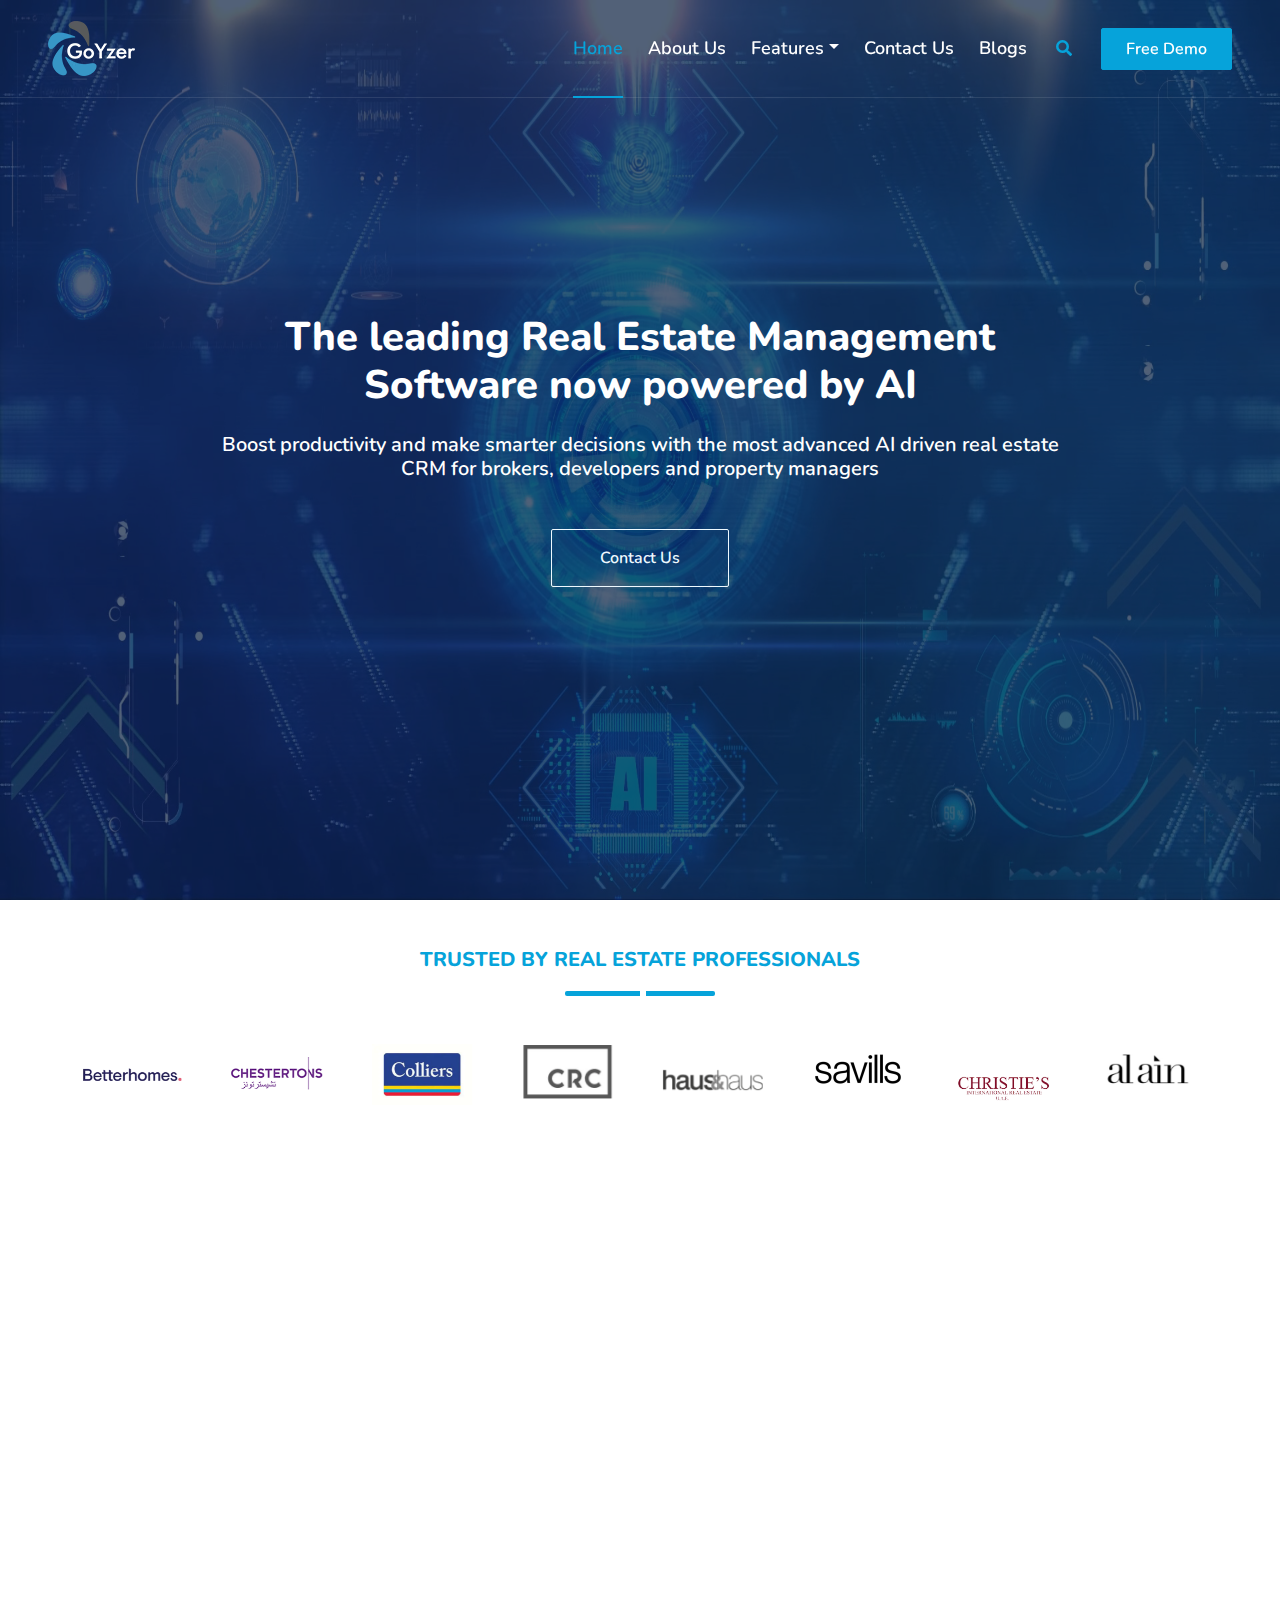
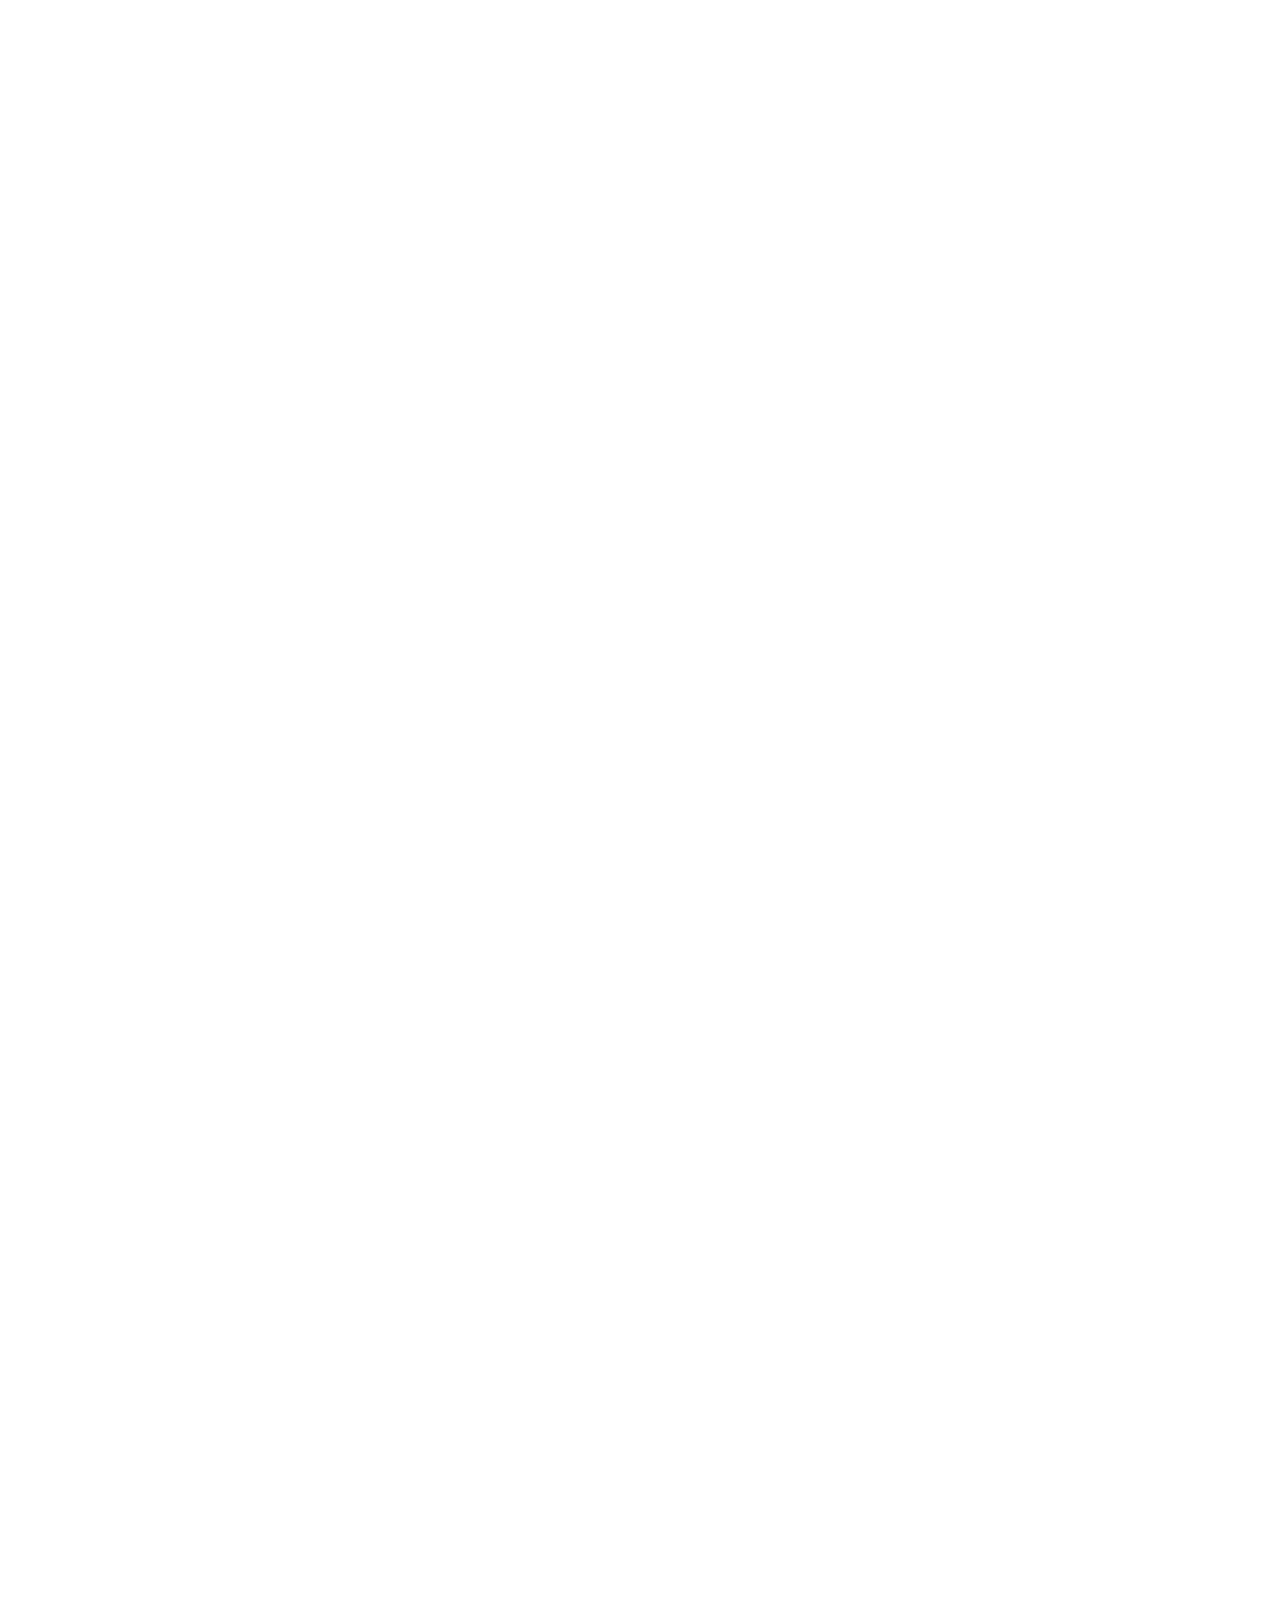
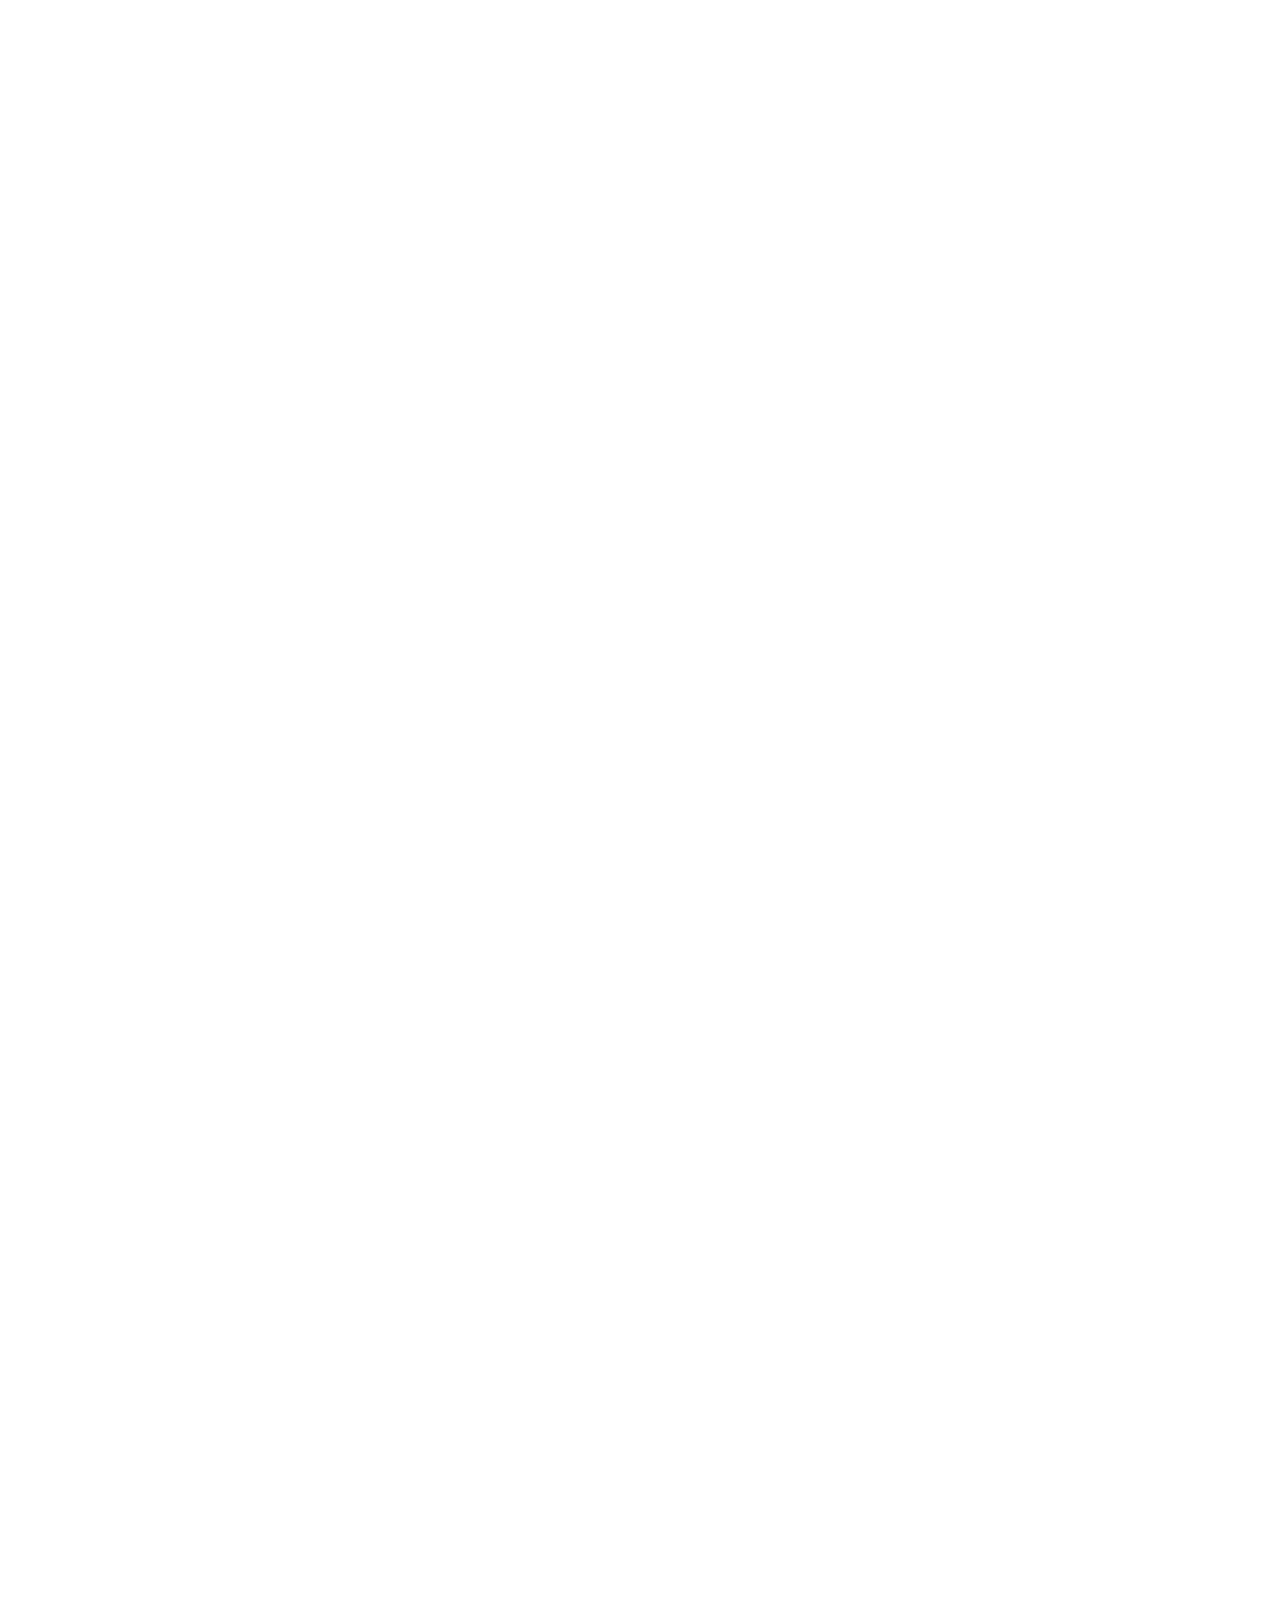
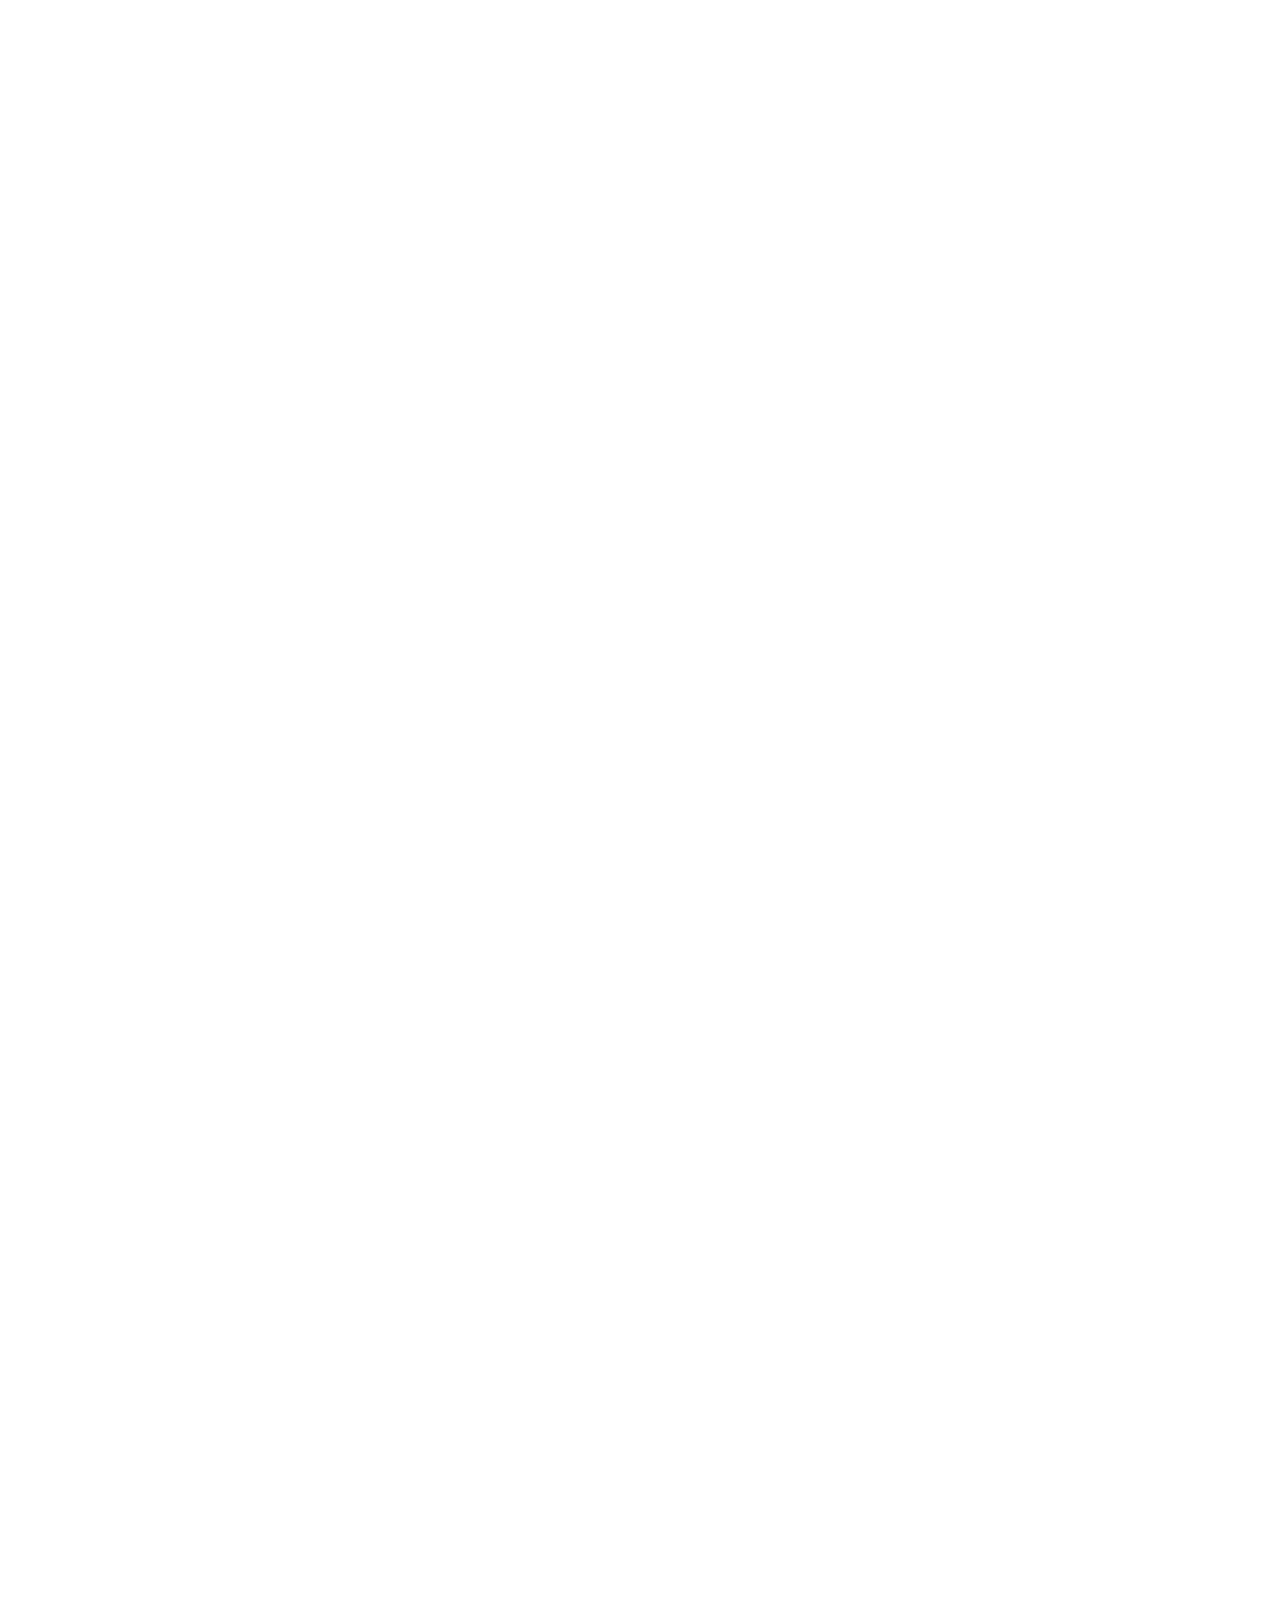
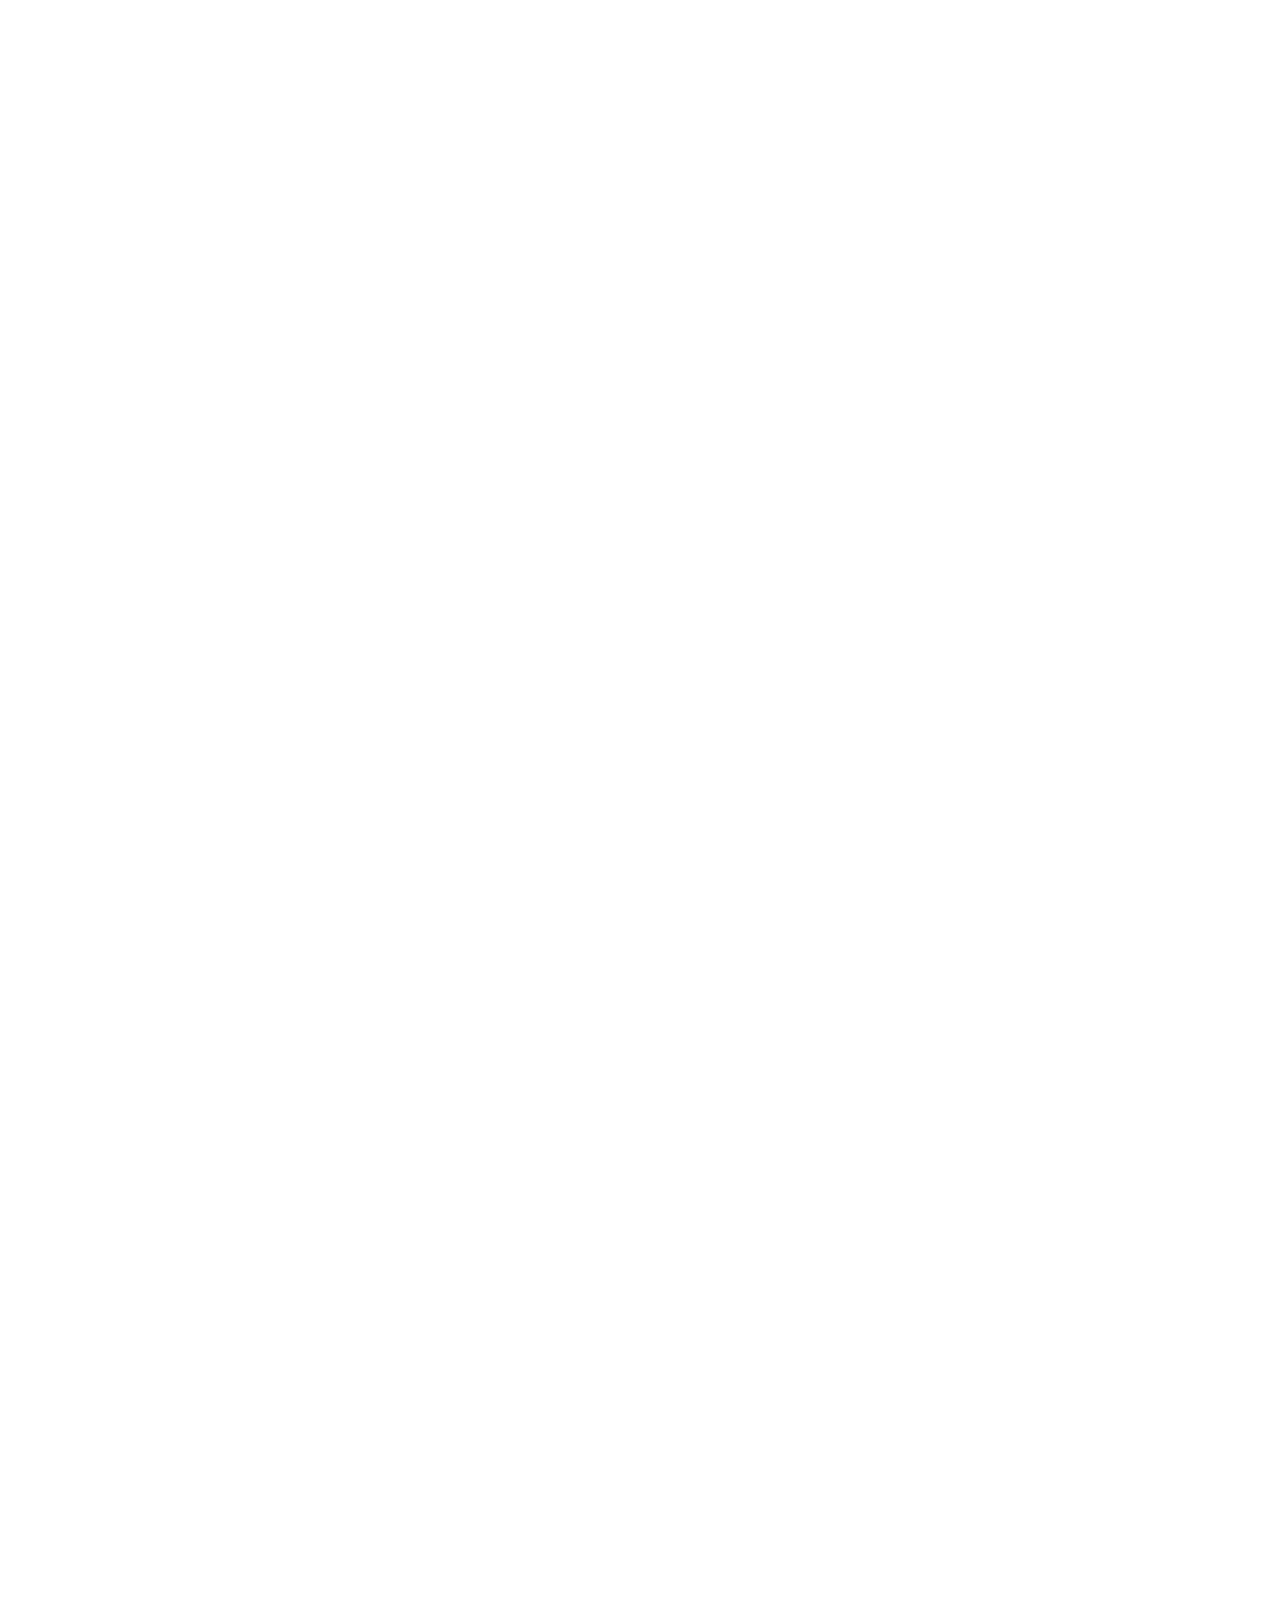
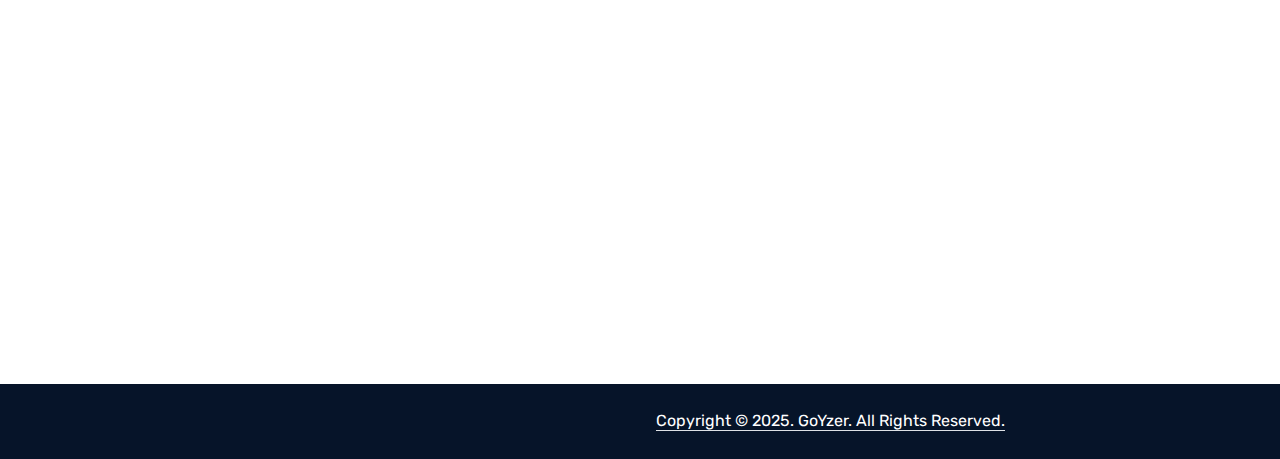
==== index.html @ 47f5ac27 "working on git initialization" ====
<!DOCTYPE html>
<html lang="en">
  <head>
    <meta charset="utf-8" />
    <title>
      Real Estate Property Management Software in Dubai, UAE - CRM Software for
      Real Estate - Goyzer
    </title>
    <meta content="width=device-width, initial-scale=1.0" name="viewport" />
    <meta content="Real Estate Property Management Software" name="keywords" />
    <meta
      content="Real Estate Property Management Software"
      name="description"
    />
    <link href="img/favicon.ico" rel="icon" />
    <link rel="preconnect" href="https://fonts.googleapis.com" />
    <link rel="preconnect" href="https://fonts.gstatic.com" crossorigin />
    <link
      href="https://fonts.googleapis.com/css2?family=Nunito:wght@400;600;700;800&family=Rubik:wght@400;500;600;700&display=swap"
      rel="stylesheet"
    />
    <link
      href="https://cdnjs.cloudflare.com/ajax/libs/font-awesome/5.10.0/css/all.min.css"
      rel="stylesheet"
    />
    <link
      href="https://cdn.jsdelivr.net/npm/bootstrap-icons@1.4.1/font/bootstrap-icons.css"
      rel="stylesheet"
    />
    <link href="lib/owlcarousel/assets/owl.carousel.min.css" rel="stylesheet" />
    <link href="lib/animate/animate.min.css" rel="stylesheet" />
    <link href="css/bootstrap.min.css" rel="stylesheet" />
    <link href="css/style.css" rel="stylesheet" />

    <style></style>
  </head>

  <body>

    <div
      id="spinner"
      class="show bg-white position-fixed translate-middle w-100 vh-100 top-50 start-50 d-flex align-items-center justify-content-center"
    >
      <div class="spinner"></div>
    </div>

    <div class="container-fluid position-relative p-0">
      <nav class="navbar navbar-expand-lg navbar-dark px-5 py-3 py-lg-0">
        <a href="index.html" class="navbar-brand p-0">
          <h2 class="m-0">
            <img
              src="img/goyzer-logo-white.webp"
              alt="no-img"
              class="logo-white"
            /><img src="img/logo-trans.png" alt="no-img" class="logo-trans" />
          </h2>
        </a>
        <button
          class="navbar-toggler"
          type="button"
          data-bs-toggle="collapse"
          data-bs-target="#navbarCollapse"
        >
          <span class="fa fa-bars"></span>
        </button>
        <div class="collapse navbar-collapse" id="navbarCollapse">
          <div class="navbar-nav ms-auto py-0">
            <a href="index.html" class="nav-item nav-link active">Home</a>
            <a href="about.html" class="nav-item nav-link">About Us</a>
            <div class="nav-item dropdown">
              <a
                href="#"
                class="nav-link dropdown-toggle"
                data-bs-toggle="dropdown"
                >Features</a
              >
              <div class="dropdown-menu m-0">
                <a href="brokers.html" class="dropdown-item">Brokers</a>
                <a href="developers.html" class="dropdown-item">Developers</a>
                <a href="property-managers.html" class="dropdown-item"
                  >Property Managers</a
                >
              </div>
            </div>
            <a href="contact.html" class="nav-item nav-link">Contact Us</a>
            
              <a href="https://blog.goyzer.com/" class="nav-item nav-link" target="_blank">Blogs</a>
            
          </div>
          <butaton
            type="button"
            class="btn text-primary ms-3"
            data-bs-toggle="modal"
            data-bs-target="#searchModal"
            ><i class="fa fa-search"></i
          ></butaton>
          <a href="contact.html" class="btn btn-primary py-2 px-4 ms-3"
            >Free Demo</a
          >
        </div>
      </nav>

      <div
        id="header-carousel"
        class="carousel slide carousel-fade"
        data-bs-ride="carousel"
      >
        <div class="carousel-inner">
          <div class="carousel-item active">
            <img class="w-100 vh-100" src="img/main-banner2.jpg" alt="Image" />
            <div
              class="carousel-caption d-flex flex-column align-items-center justify-content-center"
            >
              <div class="p-3" style="max-width: 900px">
                <!-- <h5 class="text-white text-uppercase mb-3 animated slideInDown">
                  A Comprehensive
                </h5> -->
                <h1 class="display-6 text-white mb-md-4 animated zoomIn">
                  The leading Real Estate Management Software now powered by AI
                </h1>
                <h5 class="text-white mb-5 animated slideInDown">
                  Boost productivity and make smarter decisions with the most advanced AI driven real estate CRM for brokers, developers and property managers
                </h5>
                <a
                  href="contact.html"
                  class="btn btn-outline-light py-md-3 px-md-5 animated slideInRight"
                  >Contact Us</a
                >
              </div>
            </div>
          </div>
         
        </div>
        <button
          class="carousel-control-prev"
          type="button"
          data-bs-target="#header-carousel"
          data-bs-slide="prev"
        >
          <span class="carousel-control-prev-icon" aria-hidden="true"></span>
          <span class="visually-hidden">Previous</span>
        </button>
        <button
          class="carousel-control-next"
          type="button"
          data-bs-target="#header-carousel"
          data-bs-slide="next"
        >
          <span class="carousel-control-next-icon" aria-hidden="true"></span>
          <span class="visually-hidden">Next</span>
        </button>
      </div>
    </div>

    <div class="modal fade" id="searchModal" tabindex="-1">
      <div class="modal-dialog modal-fullscreen">
        <div class="modal-content" style="background: rgba(9, 30, 62, 0.7)">
          <div class="modal-header border-0">
            <button
              type="button"
              class="btn bg-white btn-close"
              data-bs-dismiss="modal"
              aria-label="Close"
            ></button>
          </div>
          <div
            class="modal-body d-flex align-items-center justify-content-center"
          >
            <div class="input-group" style="max-width: 600px">
              <input
                type="text"
                class="form-control bg-transparent border-primary p-3"
                placeholder="Type search keyword"
              />
              <button class="btn btn-primary px-4">
                <i class="bi bi-search"></i>
              </button>
            </div>
          </div>
        </div>
      </div>
    </div>

    <div class="container-fluid py-5 wow fadeInUp" data-wow-delay="0.1s">
      <div class="container">
        <div
          class="section-title text-center position-relative pb-3 mb-4 mx-auto"
          style="max-width: 600px"
        >
          <h5 class="fw-bold text-primary text-uppercase">
            Trusted By Real Estate Professionals
          </h5>
        </div>
        <div class="bg-white pt-4">
          <div class="owl-carousel vendor-carousel">
            <img src="img/betterhomes-client.webp" alt="" />
            <img src="img/chestertons-client.webp" alt="" />
            <img src="img/colliers-client.webp" alt="" />
            <img src="img/crc-client.webp" alt="" />

            <img
              src="img/haus&haus.png"
              alt="hasu"
              style="position: relative; top: 26px"
            />
            <img
              src="img/savills-logo.webp"
              alt="savills"
              style="position: relative; top: -25px"
            />
            <img
              src="img/chris.png"
              alt="christias"
              style="position: relative; top: 26px"
            />
            <img
              src="img/alainpng.jpg"
              alt="christias"
              style="position: relative; top: -25px"
            />
          </div>
        </div>
      </div>
    </div>

    <div class="container-fluid py-5 wow fadeInUp" data-wow-delay="0.1s">
      <div class="container">
        <div class="row g-5">
          <div class="col-lg-7">
            <div class="section-title position-relative pb-3 mb-5">
              <h5 class="fw-bold text-primary text-uppercase">
                Top Features For Developers
              </h5>
              <h2 class="mb-0">
                A Real Estate Management Software for Developers
              </h2>
            </div>
            <p class="mb-4">
              Top Features For Developers A Real Estate Management Software for
              Developers Goyzer keeps you up to date with client payments, agent
              performance and even helps you sell properties faster at your
              property launches. At the same time, It also allows you a single
              platform in which you can advertise your properties on all major
              portals.
            </p>

            <a
              href="developers.html"
              class="btn btn-primary py-3 px-5 mt-3 wow zoomIn"
              data-wow-delay="0.9s"
              >View All Features</a
            >
          </div>
          <div class="col-lg-5" style="min-height: 500px">
            <div class="position-relative h-100">
              <img
                class="position-absolute w-100 h-100 wow zoomIn"
                data-wow-delay="0.9s"
                src="img/Developers.jpg"
                style="object-fit: cover;border-radius: 12px;"
                alt="image"
              />
            </div>
          </div>
        </div>
      </div>
    </div>

    <div class="container-fluid py-5 wow fadeInUp" data-wow-delay="0.1s">
      <div class="container">
        <div class="row g-5">
          <div class="col-lg-5" style="min-height: 500px">
            <div class="position-relative h-100">
              <img
                class="position-absolute w-100 h-100 wow zoomIn"
                data-wow-delay="0.9s"
                src="img/PM.jpg"
                style="object-fit: cover;border-radius: 12px;"
                alt="image"
              />
            </div>
          </div>
          <div class="col-lg-7">
            <div class="section-title position-relative pb-3 mb-5">
              <h5 class="fw-bold text-primary text-uppercase">
                Top Property Management Software Features
              </h5>
              <h2 class="mb-0">A Real Estate Property Management Software</h2>
            </div>
            <p class="mb-4">
              The Goyzer property management software helps you streamline and
              track all tasks in managing a property while giving you real-time
              updates. Designed to enhance communication within your entire
              network of landlords, tenants and contractors. With an extensive
              feature set offering, we aim to be the best real estate property
              management software Dubai has to offer.
            </p>

            <a
              href="property-managers.html"
              class="btn btn-primary py-3 px-5 mt-3 wow zoomIn"
              data-wow-delay="0.9s"
              >View All Features</a
            >
          </div>
        </div>
      </div>
    </div>

    <div class="container-fluid py-5 wow fadeInUp" data-wow-delay="0.1s">
      <div class="container">
        <div class="row g-5">
          <div class="col-lg-7">
            <div class="section-title position-relative pb-3 mb-5">
              <h5 class="fw-bold text-primary text-uppercase">
                Top Features For Brokers
              </h5>
              <h2 class="mb-0">
                A Real Estate Management Software for Brokers
              </h2>
            </div>
            <p class="mb-4">
              The Goyzer real estate management software enables you to list and advertise your properties to all major portals seamlessly from one single platform. You can also keep track of your leads, where your leads are generated from and the status of all leads at any given time.
            </p>
            
            <a
              href="brokers.html"
              class="btn btn-primary py-3 px-5 mt-3 wow zoomIn"
              data-wow-delay="0.9s"
              >View All Features</a
            >
          </div>
          <div class="col-lg-5" style="min-height: 500px">
            <div class="position-relative h-100">
              <img
                class="position-absolute w-100 h-100  wow zoomIn"
                data-wow-delay="0.9s"
                src="img/Brokers.png"
                style="object-fit: cover;border-radius: 12px;"
                alt="image"
              />
            </div>
          </div>
        </div>
      </div>
    </div>

    <div
      class="container-fluid py-5 wow fadeInUp aminities"
      data-wow-delay="0.1s"
      style="
        visibility: visible;
        animation-delay: 0.1s;
        animation-name: fadeInUp;
      "
    >
      <div class="container">
        <div class="row g-5">
          <div class="col-lg-5" style="min-height: 500px">
            <div class="position-relative h-100">
              <img
                class="position-absolute w-100 h-100 rounded-xl wow zoomIn"
                data-wow-delay="0.9s"
                src="img/ai3.jpg"
                style="
                border-radius: 12px;
                  object-fit: cover;
                  visibility: visible;
                  animation-delay: 0.9s;
                  animation-name: zoomIn;
                "
                alt="image"
              />
            </div>
          </div>
          <div class="col-lg-7">
            <div class="section-title position-relative pb-3 mb-5">
              <h5 class="fw-bold text-primary text-uppercase">Goyzer Functionalities</h5>
              <h2 class="mb-0">Some of our standout features include  </h2>
            </div>
            <div class="form-group" style="float: left">
              <div
                style="
                  margin-left: 15px;
                  float: left;
                  width: 40%;
                  margin-bottom: 10px;
                "
              >
                <input type="checkbox" class="chb chb-3" id="chb-1"  checked />
                <label for="chb-1">AI marketing description generator</label>
              </div>
              <div
                style="
                  margin-left: 15px;
                  float: left;
                  width: 40%;
                  margin-bottom: 10px;
                "
              >
                <input type="checkbox" class="chb chb-3" id="chb-2"  checked/>
                <label for="chb-2">AI point of interest search</label>
              </div>
              <div
                style="
                  margin-left: 15px;
                  float: left;
                  width: 40%;
                  margin-bottom: 10px;
                "
              >
                <input type="checkbox" class="chb chb-3" id="chb-3"  checked/>
                <label for="chb-3">AI price intelligence</label>
              </div>
              <div
                style="
                  margin-left: 15px;
                  float: left;
                  width: 40%;
                  margin-bottom: 10px;
                "
              >
                <input type="checkbox" class="chb chb-3" id="chb-4"  checked/>
                <label for="chb-4">AI Natural language search</label>
              </div>
              <div
                style="
                  margin-left: 15px;
                  float: left;
                  width: 40%;
                  margin-bottom: 10px;
                "
              >
                <input type="checkbox" class="chb chb-3" id="chb-5"  checked/>
                <label for="chb-5">AI unit/lead matching</label>
              </div>
              <div
                style="
                  margin-left: 15px;
                  float: left;
                  width: 40%;
                  margin-bottom: 10px;
                "
              >
                <input type="checkbox" class="chb chb-3" id="chb-6"  checked/>
                <label for="chb-6">Custom workflow automations</label>
              </div>
              <div
                style="
                  margin-left: 15px;
                  float: left;
                  width: 40%;
                  margin-bottom: 10px;
                "
              >
                <input type="checkbox" class="chb chb-3" id="chb-7"  checked/>
                <label for="chb-7">Goyzer Leaderboard</label>
              </div>
              <div
                style="
                  margin-left: 15px;
                  float: left;
                  width: 40%;
                  margin-bottom: 10px;
                "
              >
                <input type="checkbox" class="chb chb-3" id="chb-8"  checked/>
                <label for="chb-8">Import All Portal leads </label>
              </div>
              <div
                style="
                  margin-left: 15px;
                  float: left;
                  width: 40%;
                  margin-bottom: 10px;
                "
              >
                <input type="checkbox" class="chb chb-3" id="chb-9"  checked/>
                <label for="chb-9">Social media lead imports</label>
              </div>
              <div
                style="
                  margin-left: 15px;
                  float: left;
                  width: 40%;
                  margin-bottom: 10px;
                "
              >
                <input type="checkbox" class="chb chb-3" id="chb-10" checked />
                <label for="chb-10">Native whatsapp integration</label>
              </div>
              <div
                style="
                  margin-left: 15px;
                  float: left;
                  width: 40%;
                  margin-bottom: 10px;
                "
              >
                <input type="checkbox" class="chb chb-3" id="chb-11" checked />
                <label for="chb-11">Native Gmail/Outlook Email </label>
              </div>
              <div
                style="
                  margin-left: 15px;
                  float: left;
                  width: 40%;
                  margin-bottom: 10px;
                "
              >
                <input type="checkbox" class="chb chb-3" id="chb-11" checked />
                <label for="chb-11">Calendar integration</label>
              </div>
              

              
            </div>
          </div>
        </div>
      </div>
    </div>

    <div
      class="container-fluid py-5 wow fadeInUp integration"
      data-wow-delay="0.1s"
    >
      <div class="container">
        <div
          class="section-title text-center position-relative pb-3 mb-5 mx-auto"
          style="max-width: 600px"
        >
          <h5 class="fw-bold text-primary text-uppercase">Our Integrations</h5>
          <h2 class="mb-0">Integrated with all your favourite apps</h2>
        </div>
        <div class="row g-5">
          <section class="section_integrated">
            <div class="padding-global">
              <div class="container-large">
                <div
                  class="padding-section-large top-padding-large position-relative"
                >
                <div class="integration-mobile-logo wow fadeInUp" style="display: grid;grid-template-columns: 1fr 1fr 1fr;gap: 10px;text-align: center;"  data-wow-delay="0.1s">
                  <div>
                    <img
                      src="img/insta96.png"
                      loading="lazy"
                      width="40"
                      alt="Doorloop has 1,000+ integrations"
                      class="logo-integrations"
                    />
                  </div>
                  <div>
                    <img
                      src="img/whatsapp.png"
                      loading="lazy"
                      width="40"
                      alt="Doorloop has 1,000+ integrations"
                      class="logo-integrations"
                    />
                  </div>
                  <div>
                    <img
                      src="img/facebook.png"
                      loading="lazy"
                      width="40"
                      alt="Doorloop has 1,000+ integrations"
                      class="logo-integrations"
                    />
                  </div>
                  <div>
                    <img
                      src="img/zapierlogo.png"
                      loading="lazy"
                      width="40"
                      alt="Doorloop has 1,000+ integrations"
                      class="logo-integrations"
                    />
                  </div>
                  <div>
                    <img
                      src="https://cdn.prod.website-files.com/5f073e32d304276cc8b4ff30/63ea5429aef615981a4942d2_gmail.svg"
                      loading="lazy"
                      width="40"
                      alt="Doorloop has 1,000+ integrations"
                      class="logo-integrations"
                    />
                  </div>
                  <div>
                    <img
                      src="img/google-ads.png"
                      loading="lazy"
                      width="40"
                      alt="Doorloop has 1,000+ integrations"
                      class="logo-integrations"
                    />
                  </div>
                  <div>
                    <img
                      src="img/bayut.svg"
                      loading="lazy"
                      width="40"
                      alt="Doorloop has 1,000+ integrations"
                      class="logo-integrations"
                    />
                  </div>
                  <div>
                    <img
                      src="img/propertyFinderLogo.png"
                      loading="lazy"
                      width="40"
                      alt="Doorloop has 1,000+ integrations"
                      class="logo-integrations"
                      style="border-radius: 20px"
                    />
                  </div>
                  <div>
                    <img
                      src="img/dubizzle-log.png"
                      loading="lazy"
                      width="40"
                      alt="Doorloop has 1,000+ integrations"
                      class="logo-integrations"
                    />
                  </div>
                  <div>
                    <img
                      src="img/outlook.png"
                      loading="lazy"
                      width="40"
                      alt="Doorloop has 1,000+ integrations"
                      class="logo-integrations"
                    />
                  </div>
                </div>
                  <div class="integration-text-title-wrapper">
                    <div class="text-align-center">
                      <div
                        class="max-width-large align-center mobile-text-left"
                      >
                        <div class="margin-bottom margin-medium">
                          <p
                            class="text-size-18 text-mobile-centered"
                            style="max-width: 800px"
                          >
                            Connect your commonly used apps with goyzer
                            seamlessly through our native and zapier
                            integrations to power up your business on a single
                            platform
                          </p>
                          <div class="integration-svg">
                            <a>See our Integrations <svg xmlns="http://www.w3.org/2000/svg" viewBox="0 0 6 10"><path d="M.244.164A.721.721,0,0,0,.019.626a.591.591,0,0,0,.169.481L4.444,5,.188,8.864a.49.49,0,0,0-.15.231A1.16,1.16,0,0,0,0,9.365a.6.6,0,0,0,.056.25.6.6,0,0,0,.169.212.545.545,0,0,0,.225.135A.624.624,0,0,0,.712,10a.521.521,0,0,0,.244-.077.735.735,0,0,0,.187-.154L5.812,5.457l.019-.019a.665.665,0,0,0,0-.886L1.144.222A.565.565,0,0,0,.694.01.525.525,0,0,0,.244.164Z" fill="currentColor"></path></svg></a>
                          </div>
                        </div>
                      </div>
                    </div>
                  </div>
                  <div class="circle-logos-wrapper "  >
                    <img
                      src="https://cdn.prod.website-files.com/5f073e32d304276cc8b4ff30/63c2b6186a00623e890e5d76_2x%20Circle%201%20(1).png"
                      loading="lazy"
                      sizes="(max-width: 767px) 100vw, (max-width: 1919px) 90vw, 1200px"
                      srcset="
                        https://cdn.prod.website-files.com/5f073e32d304276cc8b4ff30/63c2b6186a00623e890e5d76_2x%20Circle%201%20(1)-p-500.png  500w,
                        https://cdn.prod.website-files.com/5f073e32d304276cc8b4ff30/63c2b6186a00623e890e5d76_2x%20Circle%201%20(1).png       1230w
                      "
                      alt=""
                      class="circle-lines"
                    />
                    <div
                      id="w-node-e50ba83d-cc17-8714-7790-45f3300b20ac-300b2096"
                      class="logo-in-circle google-drive wow fadeInUp"
                      data-wow-delay="0.1s"
                    >
                      <img
                        src="img/insta96.png"
                        loading="lazy"
                        width="40"
                        alt="Doorloop has 1,000+ integrations"
                        class="logo-integrations"
                      />
                    </div>
                    <div
                      id="w-node-e50ba83d-cc17-8714-7790-45f3300b20ae-300b2096"
                      class="logo-in-circle _2 wow fadeInUp"
                      data-wow-delay="0.2s"
                    >
                      <img
                        src="img/whatsapp.png"
                        loading="lazy"
                        width="40"
                        alt="Doorloop has 1,000+ integrations"
                        class="logo-integrations"
                      />
                    </div>
                    <div
                      id="w-node-e50ba83d-cc17-8714-7790-45f3300b20b0-300b2096"
                      class="logo-in-circle _3 wow fadeInUp"
                      data-wow-delay="0.3s"
                    >
                      <img
                        src="img/facebook.png"
                        loading="lazy"
                        width="40"
                        alt="Doorloop has 1,000+ integrations"
                        class="logo-integrations"
                      />
                    </div>
                    <div
                      id="w-node-e50ba83d-cc17-8714-7790-45f3300b20b2-300b2096"
                      class="logo-in-circle _4 wow fadeInUp"
                      data-wow-delay="0.5s"
                    >
                      <img
                        src="img/zapierlogo.png"
                        loading="lazy"
                        width="40"
                        alt="Doorloop has 1,000+ integrations"
                        class="logo-integrations"
                      />
                    </div>
                    <div
                      id="w-node-e50ba83d-cc17-8714-7790-45f3300b20b4-300b2096"
                      class="logo-in-circle _5 wow fadeInUp"
                      data-wow-delay="0.7s"
                    >
                      <img
                        src="https://cdn.prod.website-files.com/5f073e32d304276cc8b4ff30/63ea5429aef615981a4942d2_gmail.svg"
                        loading="lazy"
                        width="40"
                        alt="Doorloop has 1,000+ integrations"
                        class="logo-integrations"
                      />
                    </div>
                    <div
                      id="w-node-e50ba83d-cc17-8714-7790-45f3300b20b6-300b2096"
                      class="logo-in-circle _6 wow fadeInUp"
                      data-wow-delay="0.9s"
                    >
                      <img
                        src="img/google-ads.png"
                        loading="lazy"
                        width="40"
                        alt="Doorloop has 1,000+ integrations"
                        class="logo-integrations"
                      />
                    </div>
                    <div
                      id="w-node-e50ba83d-cc17-8714-7790-45f3300b20b6-300b2096"
                      class="logo-in-circle _7 wow fadeInUp"
                      data-wow-delay="1.0s"
                    >
                      <img
                        src="img/bayut.svg"
                        loading="lazy"
                        width="40"
                        alt="Doorloop has 1,000+ integrations"
                        class="logo-integrations"
                      />
                    </div>
                    <div
                      id="w-node-e50ba83d-cc17-8714-7790-45f3300b20b6-300b2096"
                      class="logo-in-circle _8 wow fadeInUp"
                      data-wow-delay="1.2s"
                    >
                      <img
                        src="img/propertyFinderLogo.png"
                        loading="lazy"
                        width="40"
                        alt="Doorloop has 1,000+ integrations"
                        class="logo-integrations"
                        style="border-radius: 20px"
                      />
                    </div>
                    <div
                      id="w-node-e50ba83d-cc17-8714-7790-45f3300b20b6-300b2096"
                      class="logo-in-circle _9 wow fadeInUp"
                      data-wow-delay="1.3s"
                    >
                      <img
                        src="img/dubizzle-log.png"
                        loading="lazy"
                        width="40"
                        alt="Doorloop has 1,000+ integrations"
                        class="logo-integrations"
                      />
                    </div>
                    <div
                      id="w-node-e50ba83d-cc17-8714-7790-45f3300b20b6-300b2096"
                      class="logo-in-circle _10 wow fadeInUp"
                      data-wow-delay="1.5s"
                    >
                      <img
                        src="img/outlook.png"
                        loading="lazy"
                        width="40"
                        alt="Doorloop has 1,000+ integrations"
                        class="logo-integrations"
                      />
                    </div>
                  </div>
                  
                </div>
              </div>
            </div>
          </section>
        </div>
      </div>
    </div>

    <div class="container-fluid integration-fluid">
      <div class="container py-5">
          <div class="row g-5">
              
              <div class="col-lg-3 col-md-3">
                <div class="service-item bg-light service-item-new d-flex flex-column align-items-center justify-content-center text-center">
                    <div class="service-icon services-main">
                        <div class="d-flex align-items-center justify-content-center rounded" style="width: 60px; height: 60px;">
                           <img src="img/insta96.png" width="40" alt="image"/>
                        </div>
                    </div>
                    <h5 class="mb-3">Instagram</h5>
                   
                </div>
              </div>
              <div class="col-lg-3 col-md-3">
                <div class="service-item bg-light service-item-new d-flex flex-column align-items-center justify-content-center text-center">
                    <div class="service-icon services-main">
                        <div class="d-flex align-items-center justify-content-center rounded" style="width: 60px; height: 60px;">
                           <img src="img/whatsapp.png" width="40" alt="image"/>
                        </div>
                    </div>
                    <h5 class="mb-3">Whatsapp</h5>
                    
                </div>
              </div>
              <div class="col-lg-3 col-md-3">
                <div class="service-item bg-light service-item-new d-flex flex-column align-items-center justify-content-center text-center">
                    <div class="service-icon services-main">
                        <div class="d-flex align-items-center justify-content-center rounded" style="width: 60px; height: 60px;">
                           <img src="img/facebook.png" width="40" alt="image"/>
                        </div>
                    </div>
                    <h5 class="mb-3">Facebook</h5>
                    
                </div>
              </div>
              <div class="col-lg-3 col-md-3">
                <div class="service-item bg-light service-item-new d-flex flex-column align-items-center justify-content-center text-center">
                    <div class="service-icon services-main">
                        <div class="d-flex align-items-center justify-content-center rounded" style="width: 60px; height: 60px;">
                           <img src="img/dubizzle-log.png" width="40" alt="image"/>
                        </div>
                    </div>
                    <h5 class="mb-3">Dubizzle</h5>
                   
                </div>
              </div>
              <div class="col-lg-3 col-md-3">
                <div class="service-item bg-light service-item-new d-flex flex-column align-items-center justify-content-center text-center">
                    <div class="service-icon services-main">
                        <div class="d-flex align-items-center justify-content-center rounded" style="width: 60px; height: 60px;">
                           <img src="img/bayut.svg" width="60" alt="image"/>
                        </div>
                    </div>
                    <h5 class="mb-3">Bayut</h5>
                    
                </div>
              </div>
              <div class="col-lg-3 col-md-3">
                <div class="service-item bg-light service-item-new d-flex flex-column align-items-center justify-content-center text-center">
                    <div class="service-icon services-main">
                        <div class="d-flex align-items-center justify-content-center rounded" style="width: 60px; height: 60px;">
                           <img src="img/outlook.png" width="40" alt="image"/>
                        </div>
                    </div>
                    <h5 class="mb-3">Outlook</h5>
                   
                </div>
              </div>
              <div class="col-lg-3 col-md-3">
                <div class="service-item bg-light service-item-new d-flex flex-column align-items-center justify-content-center text-center">
                    <div class="service-icon services-main">
                        <div class="d-flex align-items-center justify-content-center rounded" style="width: 60px; height: 60px;">
                           <img src="img/zapierlogo.png" width="40" alt="image"/>
                        </div>
                    </div>
                    <h5 class="mb-3">Zapier</h5>
                   
                </div>
              </div>
              <div class="col-lg-3 col-md-3">
                <div class="service-item bg-light service-item-new d-flex flex-column align-items-center justify-content-center text-center">
                    <div class="service-icon services-main">
                        <div class="d-flex align-items-center justify-content-center rounded" style="width: 60px; height: 60px;">
                           <img src="img/propertyFinderLogo.png" width="40" alt="image"/>
                        </div>
                    </div>
                    <h5 class="mb-3">Property Finder</h5>
                    
                </div>
              </div>
              <div class="col-lg-3 col-md-3">
                <div class="service-item bg-light service-item-new d-flex flex-column align-items-center justify-content-center text-center">
                    <div class="service-icon services-main">
                        <div class="d-flex align-items-center justify-content-center rounded" style="width: 60px; height: 60px;">
                           <img src="img/gmail.png" width="40" alt="image"/>
                        </div>
                    </div>
                    <h5 class="mb-3">Gmail</h5>
                    
                </div>
              </div>
              <div class="col-lg-3 col-md-3">
                <div class="service-item bg-light service-item-new d-flex flex-column align-items-center justify-content-center text-center">
                    <div class="service-icon services-main">
                        <div class="d-flex align-items-center justify-content-center rounded" style="width: 60px; height: 60px;">
                           <img src="img/google-ads.png" width="40" alt="image"/>
                        </div>
                    </div>
                    <h5 class="mb-3">Google Ads</h5>
                    
                </div>
              </div>
              <div class="col-lg-3 col-md-3">
                <div class="service-item bg-light service-item-new d-flex flex-column align-items-center justify-content-center text-center">
                    <div class="service-icon services-main">
                        <div class="d-flex align-items-center justify-content-center rounded" style="width: 60px; height: 60px;">
                           <img src="img/activeCompaign.png" width="40" alt="image"/>
                        </div>
                    </div>
                    <h5 class="mb-3">Active Campaign</h5>
                    
                </div>
              </div>
              <div class="col-lg-3 col-md-3">
                <div class="service-item bg-light service-item-new d-flex flex-column align-items-center justify-content-center text-center">
                    <div class="service-icon services-main">
                        <div class="d-flex align-items-center justify-content-center rounded" style="width: 60px; height: 60px;">
                           <img src="img/dou.webp" width="40" alt="image"/>
                        </div>
                    </div>
                    <h5 class="mb-3">Double Tick</h5>
                    
                </div>
              </div>
             
              <div class="col-lg-3 col-md-3">
                <div class="service-item bg-light service-item-new d-flex flex-column align-items-center justify-content-center text-center">
                    <div class="service-icon services-main">
                        <div class="d-flex align-items-center justify-content-center rounded" style="width: 60px; height: 60px;">
                           <img src="img/duco.png" width="40" alt="image"/>
                        </div>
                    </div>
                    <h5 class="mb-3">Docusign</h5>
                   
                </div>
              </div>
              <div class="col-lg-3 col-md-3">
                <div class="service-item bg-light service-item-new d-flex flex-column align-items-center justify-content-center text-center">
                    <div class="service-icon services-main">
                        <div class="d-flex align-items-center justify-content-center rounded" style="width: 60px; height: 60px;">
                           <img src="img/grandstr.jfif" width="120" alt="image"/>
                        </div>
                    </div>
                    <h5 class="mb-3">Grandstream</h5>
                    
                </div>
              </div>
              <div class="col-lg-3 col-md-3">
                <div class="service-item bg-light service-item-new d-flex flex-column align-items-center justify-content-center text-center">
                    <div class="service-icon services-main">
                        <div class="d-flex align-items-center justify-content-center rounded" style="width: 60px; height: 60px;">
                           <img src="img/Oracle_Corporation_logo.svg.png" width="40" alt="image"/>
                        </div>
                    </div>
                    <h5 class="mb-3">Oracle Fusion</h5>
                    
                </div>
              </div>
              <div class="col-lg-3 col-md-3">
                <div class="service-item bg-light service-item-new d-flex flex-column align-items-center justify-content-center text-center">
                    <div class="service-icon services-main">
                        <div class="d-flex align-items-center justify-content-center rounded" style="width: 60px; height: 60px;">
                           <img src="img/odoo_logo_rgb-512.webp" width="50" alt="image"/>
                        </div>
                    </div>
                    <h5 class="mb-3">Odoo</h5>
                </div>
              </div>
              <div class="col-lg-3 col-md-3">
                <div class="service-item bg-light service-item-new d-flex flex-column align-items-center justify-content-center text-center">
                    <div class="service-icon services-main">
                        <div class="d-flex align-items-center justify-content-center rounded" style="width: 60px; height: 60px;">
                           <img src="img/mandrill.png" width="80" alt="image"/>
                        </div>
                    </div>
                    <h5 class="mb-3">Mandrill</h5>
                </div>
              </div>
              <div class="col-lg-3 col-md-3">
                <div class="service-item bg-light service-item-new d-flex flex-column align-items-center justify-content-center text-center">
                    <div class="service-icon services-main">
                        <div class="d-flex align-items-center justify-content-center rounded" style="width: 60px; height: 60px;">
                           <img src="img/Dropbox.svg" width="80" alt="image"/>
                        </div>
                    </div>
                    <h5 class="mb-3">Dropbox</h5>
                </div>
              </div>
              <div class="col-lg-3 col-md-3">
                <div class="service-item bg-light service-item-new d-flex flex-column align-items-center justify-content-center text-center">
                    <div class="service-icon services-main">
                        <div class="d-flex align-items-center justify-content-center rounded" style="width: 60px; height: 60px;">
                           <img src="img/salesscreen.png" width="80" alt="image"/>
                        </div>
                    </div>
                    <h5 class="mb-3">SalesScreen</h5>
                </div>
              </div>
              <div class="col-lg-3 col-md-3">
                <div class="service-item bg-light service-item-new d-flex flex-column align-items-center justify-content-center text-center">
                    <div class="service-icon services-main">
                        <div class="d-flex align-items-center justify-content-center rounded" style="width: 60px; height: 60px;">
                           <img src="img/open-ai-logo.png" width="50" alt="image"/>
                        </div>
                    </div>
                    <h5 class="mb-3">OPen AI</h5>
                </div>
              </div>

              
             
          </div>
      </div>
  </div>

    <div class="container-fluid py-5 wow fadeInUp" data-wow-delay="0.1s">
      <div class="container">
        <div class="row g-5">
          <div class="owl-carousel owl-theme">
            <div class="item">
              <div class="row g-5">
                <div class="col-lg-7">
                  <div class="section-title position-relative pb-3 mb-3">
                    <h2 class="mb-0">Goyzer CRM</h2>
                  </div>
                  <p class="mb-4">
                    Empower your Agents by giving them access to the Goyzer Mobile App and give your Business a Mobile App Advantage. A complete Mobile Solution including Leads, Listings and Deals.
                  </p>
                  <div class="row">
                    <h5 class="fw-bold text-primary text-uppercase mb-4">
                      What you can do:
                    </h5>
                  </div>
                  <div class="row gx-3">
                    <div class="col-sm-6 wow zoomIn" data-wow-delay="0.2s">
                      <h6 class="mb-4">
                        <i class="fa fa-reply text-primary me-3"></i> View Matches for units and leads
                      </h6>
                    </div>
                    <div class="col-sm-6 wow zoomIn" data-wow-delay="0.4s">
                      <h6 class="mb-4">
                        <i class="fa fa-reply text-primary me-3"></i>View unit availabilities
                      </h6>
                    </div>
                    <div class="col-sm-6 wow zoomIn" data-wow-delay="0.2s">
                      <h6 class="mb-4">
                        <i class="fa fa-reply text-primary me-3"></i>Share listings
                      </h6>
                    </div>
                    <div class="col-sm-6 wow zoomIn" data-wow-delay="0.4s">
                      <h6 class="mb-4">
                        <i class="fa fa-reply text-primary me-3"></i>Add & view leads and contacts
                      </h6>
                    </div>
                    <div class="col-sm-6 wow zoomIn" data-wow-delay="0.4s">
                      <h6 class="mb-4">
                        <i class="fa fa-reply text-primary me-3"></i>Create new tasks
                      </h6>
                    </div>
                    <div class="col-sm-6 wow zoomIn" data-wow-delay="0.4s">
                      <h6 class="mb-4">
                        <i class="fa fa-reply text-primary me-3"></i>Make a deal
                      </h6>
                    </div>
                  </div>

                  <div
                    class="d-flex align-items-center mt-2 wow zoomIn"
                    data-wow-delay="0.6s"
                  >
                    <div class="ps-0">
                      <a
                        href="https://play.google.com/store/apps/details?id=com.goyzerplatform&amp;hl=en"
                        target="_blank"
                        class="btn btn-primary py-md-3 px-md-5 me-3 animated slideInLeft"
                        ><img
                          src="https://www.goyzer.com/images/play-store-icon.webp" alt="image"
                          style="
                            position: relative;
                            top: -2px;
                            left: -10px;
                            width: 24px;
                            display: inline-block;
                          "
                        />Google Play</a
                      >
                      <a
                        href="https://apps.apple.com/pk/app/goyzer-crm/id1528428150"
                        target="_blank"
                        class="btn btn-primary py-md-3 px-md-5 animated slideInRight"
                        ><img
                          src="https://www.goyzer.com/images/app-store-icon.webp" alt="image"
                          style="
                            position: relative;
                            top: -2px;
                            left: -10px;
                            width: 24px;
                            display: inline-block;
                          "
                        />App Store</a
                      >
                    </div>
                  </div>
                </div>
                <div class="col-lg-5">
                  <div
                    class="rounded h-100 d-flex align-items-center p-5 pt-0 wow zoomIn"
                    data-wow-delay="0.9s"
                  >
                    <img src="img/mockupcrm3.png" alt="image"/>
                  </div>
                </div>
              </div>
            </div>
            <div class="item">
              <div class="row g-5">
                <div class="col-lg-7">
                  <div class="section-title position-relative pb-3 mb-3">
                    <h2 class="mb-0">Goyzer Connect</h2>
                  </div>
                  <p class="mb-4">
                    A powerful mobile app for Tenants and landlords giving them access to their important details on their fingertips. 
                  </p>
                  <div class="row">
                    <h5 class="fw-bold text-primary text-uppercase mb-4">
                      What you can do:
                    </h5>
                  </div>
                  <div class="row gx-3">
                    <div class="col-sm-6 wow zoomIn" data-wow-delay="0.2s">
                      <h6 class="mb-4">
                        <i class="fa fa-reply text-primary me-3"></i>View and make payments
                      </h6>
                    </div>
                    <div class="col-sm-6 wow zoomIn" data-wow-delay="0.4s">
                      <h6 class="mb-4">
                        <i class="fa fa-reply text-primary me-3"></i>Raise work orders
                      </h6>
                    </div>
                    <div class="col-sm-6 wow zoomIn" data-wow-delay="0.2s">
                      <h6 class="mb-4">
                        <i class="fa fa-reply text-primary me-3"></i>View documents
                      </h6>
                    </div>
                    <div class="col-sm-6 wow zoomIn" data-wow-delay="0.4s">
                      <h6 class="mb-4">
                        <i class="fa fa-reply text-primary me-3"></i>View tenancy related details
                      </h6>
                    </div>
                    <div class="col-sm-6 wow zoomIn" data-wow-delay="0.4s">
                      <h6 class="mb-4">
                        <i class="fa fa-reply text-primary me-3"></i>Communicate with your Property Manager 
                      </h6>
                    </div>
                    <div class="col-sm-6 wow zoomIn" data-wow-delay="0.4s">
                      <h6 class="mb-4">
                        <i class="fa fa-reply text-primary me-3"></i>View occupancy status for landlords
                      </h6>
                    </div>
                  </div>

                  <div
                    class="d-flex align-items-center mt-2 wow zoomIn"
                    data-wow-delay="0.6s"
                  >
                    <div class="ps-0">
                      <a
                        href="https://play.google.com/store/apps/details?id=com.goyzerplatform&amp;hl=en"
                        target="_blank"
                        class="btn btn-primary py-md-3 px-md-5 me-3 animated slideInLeft"
                        ><img
                          src="https://www.goyzer.com/images/play-store-icon.webp" alt="image"
                          style="
                            position: relative;
                            top: -2px;
                            left: -10px;
                            width: 24px;
                            display: inline-block;
                          "
                        />Google Play</a
                      >
                      <a
                        href="https://apps.apple.com/pk/app/goyzer-crm/id1528428150"
                        target="_blank"
                        class="btn btn-primary py-md-3 px-md-5 animated slideInRight"
                        ><img
                          src="https://www.goyzer.com/images/app-store-icon.webp" alt="image"
                          style="
                            position: relative;
                            top: -2px;
                            left: -10px;
                            width: 24px;
                            display: inline-block;
                          "
                        />App Store</a
                      >
                    </div>
                  </div>
                </div>
                <div class="col-lg-5">
                  <div
                    class="rounded h-100 d-flex align-items-center p-5 pt- wow zoomIn"
                    data-wow-delay="0.9s"
                  >
                    <img src="img/mockupcrm1.png" alt="image"/>
                  </div>
                </div>
              </div>
            </div>
            <div class="item">
              <div class="row g-5">
                <div class="col-lg-7">
                  <div class="section-title position-relative pb-3 mb-3">
                    <h2 class="mb-0">Goyzer Inspect</h2>
                  </div>
                  <p class="mb-4">
                    Conducting Move in and Move out inspections have never been this easy. Digitally conduct all inspections, store and share them all seamlessly from one centralized location.
                  </p>
                  <div class="row">
                    <h5 class="fw-bold text-primary text-uppercase mb-4">
                      What you can do:
                    </h5>
                  </div>
                  <div class="row gx-3">
                    <div class="col-sm-6 wow zoomIn" data-wow-delay="0.2s">
                      <h6 class="mb-4">
                        <i class="fa fa-reply text-primary me-3"></i>Personalise your own inspection templates
                      </h6>
                    </div>
                    <div class="col-sm-6 wow zoomIn" data-wow-delay="0.4s">
                      <h6 class="mb-4">
                        <i class="fa fa-reply text-primary me-3"></i>Take or upload multiple images with ease
                      </h6>
                    </div>
                    <div class="col-sm-6 wow zoomIn" data-wow-delay="0.2s">
                      <h6 class="mb-4">
                        <i class="fa fa-reply text-primary me-3"></i>Link your unit specific data with inspections
                      </h6>
                    </div>
                    <div class="col-sm-6 wow zoomIn" data-wow-delay="0.4s">
                      <h6 class="mb-4">
                        <i class="fa fa-reply text-primary me-3"></i>Digital Signatures
                      </h6>
                    </div>
                    <div class="col-sm-6 wow zoomIn" data-wow-delay="0.4s">
                      <h6 class="mb-4">
                        <i class="fa fa-reply text-primary me-3"></i>Share PDF with Tenants & Landlords  
                      </h6>
                    </div>
                    <div class="col-sm-6 wow zoomIn" data-wow-delay="0.4s">
                      <h6 class="mb-4">
                        <i class="fa fa-reply text-primary me-3"></i>Conduct inspections offline
                      </h6>
                    </div>
                  </div>

                  <div
                    class="d-flex align-items-center mt-2 wow zoomIn"
                    data-wow-delay="0.6s"
                  >
                    <div class="ps-0">
                      <a
                        href="https://play.google.com/store/apps/details?id=com.goyzerplatform&amp;hl=en"
                        target="_blank"
                        class="btn btn-primary py-md-3 px-md-5 me-3 animated slideInLeft"
                        ><img
                          src="https://www.goyzer.com/images/play-store-icon.webp" alt="image"
                          style="
                            position: relative;
                            top: -2px;
                            left: -10px;
                            width: 24px;
                            display: inline-block;
                          "
                        />Google Play</a
                      >
                      <a
                        href="https://apps.apple.com/pk/app/goyzer-crm/id1528428150"
                        target="_blank"
                        class="btn btn-primary py-md-3 px-md-5 animated slideInRight"
                        ><img
                          src="https://www.goyzer.com/images/app-store-icon.webp" alt="image"
                          style="
                            position: relative;
                            top: -2px;
                            left: -10px;
                            width: 24px;
                            display: inline-block;
                          "
                        />App Store</a
                      >
                    </div>
                  </div>
                </div>
                <div class="col-lg-5">
                  <div
                    class="rounded h-100 d-flex align-items-center p-5 wow zoomIn"
                    data-wow-delay="0.9s"
                  >
                    <img src="img/mockupcrm2.png" alt="image"/>
                  </div>
                </div>
              </div>
            </div>
          </div>
        </div>
      </div>
    </div>

    <div class="container-fluid position-relative p-0">
      <div
        id="header-carousel2"
        class="carousel slide carousel-fade"
        data-bs-ride="carousel"
      >
        <div class="carousel-inner">
          <div class="carousel-item active wow">
            <img
              class="w-100 wow zoomIn virtual-tour-image"
              data-wow-delay="0.3s"
              src="img/virtual-tour-bg.webp"
              alt="Image"
            />
            <div
              class="carousel-caption d-flex flex-column align-items-center justify-content-center"
            >
              <div
                class="p-3 wow bounceInRight"
                style="max-width: 900px"
                data-wow-delay="0.3s"
              >
                <h5 class="text-white text-uppercase mb-3 animated">
                  Virtual Tours
                </h5>
                <h2 class="display-4 text-white mb-md-4 animated">
                  Smarter, Faster and Persuasive way to sell your Property!
                </h2>

                <a
                  rel="noopener"
                  href="virtual-tours.html"
                  target="_blank"
                  class="btn btn-primary py-md-3 px-md-5 me-3 animated slideInLeft"
                  >See Existing Virtual Tours</a
                >
              </div>
            </div>
          </div>
        </div>
      </div>
    </div>

    <div class="container-fluid py-5 wow fadeInUp" data-wow-delay="0.1s">
      <div class="container">
        <div
          class="section-title text-center position-relative pb-3 mb-4 mx-auto"
          style="max-width: 600px"
        >
          <h5 class="fw-bold text-primary text-uppercase">CLIENTS FEEDBACK</h5>
          <h2 class="mb-0">People love Saas. <br />See some of the stories</h2>
        </div>
        <div
          class="owl-carousel testimonial-carousel testimonial-carousel2 wow fadeInUp"
          data-wow-delay="0.6s"
        >
          <div class="testimonial-item bg-light my-4">
            <div
              class="d-flex align-items-center border-bottom pt-5 pb-4 px-5 flex-column"
            >
              <img
                class="img-fluid rounded"
                src="img/betterhomes-client.webp"
                style="width: 100px"
                alt="image"
              />
              <div class="pt-4">
                <h5 class="text-primary mb-1">Betterhomes</h5>
                <small class="text-uppercase"
                  >Niral Sunil Jhaveri - Property Management Head</small
                >
              </div>
            </div>
            <div class="pt-4 pb-5 px-5">
              Goyzer has streamlined our time-consuming and repetitive tasks.
              They have helped us ease our processes which are now hassle-free.
              In addition, the system has automated notifications that work as
              timely reminders. The system is user-friendly and not a bit
              cumbersome. The data migration to Goyzer was very smooth thanks to
              their cooperative team who was on standby. Overall we can provide
              better services to our clients and give them real-time updates.
            </div>
          </div>
          <div class="testimonial-item bg-light my-4">
            <div
              class="d-flex align-items-center border-bottom pt-5 pb-4 px-5 flex-column"
            >
              <img
                class="img-fluid rounded"
                src="img/badr-client.webp"
                style="width: 100px"
                alt="image"
              />
              <div class="pt-4">
                <h5 class="text-primary mb-1">
                  Madinat Badr (Dubai Islamic Bank)
                </h5>
                <small class="text-uppercase"
                  >Noura Oukenza - CRM Manager</small
                >
              </div>
            </div>
            <div class="pt-4 pb-5 px-5">
              We moved over to Goyzer a year ago. Goyzer is primarily used in
              our sales, call center and CRM departments. Acting as our primary
              CRM software for real estate database, leads, contacts and units.
              It handles the entire process from recording a lead up to the
              generation of SPAs. We used the software for the launch of our
              project where we booked over 400+ units within a day with the help
              of the system. We will soon progress towards integrating digital
              signatures to further enhance our digital offering to our clients
              through the platform. With the experienced and helpful Goyzer
              team, we are confident that we will be able to achieve our
              business goals.
            </div>
          </div>
          <div class="testimonial-item bg-light my-4">
            <div
              class="d-flex align-items-center border-bottom pt-5 pb-4 px-5 flex-column"
            >
              <img
                class="img-fluid rounded"
                src="img/psi-client.webp"
                style="width: 100px"
                alt="image"
              />
              <div class="pt-4">
                <h5 class="text-primary mb-1">Property Shop Investment LLC</h5>
                <small class="text-uppercase"
                  >Sherien Al Walied - Chief Operation Officer</small
                >
              </div>
            </div>
            <div class="pt-4 pb-5 px-5">
              Goyzer is a versatile and easy to use real estate management
              software which helps in managing day to day activities of our
              Real-Estate operations. With its unique connectivity with
              Masterplans (3D animated virtual tours) and Mobile Application
              helps the agents to stay connected even if they are out in the
              field. A continuous stream of new updates and functions in the
              system will give us a promising relationship with the team. A team
              of experienced Real Estate IT Professionals increases our
              confidence to fulfill our requirements. We recommend Goyzer as a
              software for real estate professionals of the highest order.
            </div>
          </div>
          <div class="testimonial-item bg-light my-4">
            <div
              class="d-flex align-items-center border-bottom pt-5 pb-4 px-5 flex-column"
            >
              <img
                class="img-fluid rounded"
                src="img/alef-client.webp"
                style="width: 100px"
                alt="image"
              />
              <div class="pt-4">
                <h5 class="text-primary mb-1">Alef Group</h5>
                <small class="text-uppercase">Mir Muhammad - IT Manager</small>
              </div>
            </div>
            <div class="pt-4 pb-5 px-5">
              Goyzer has been instrumental in helping us incorporate Prop-Tech
              into our Real-Estate Business which has not only helped us to
              Digitize our offerings but also enhanced our customer journey. We
              are extremely happy with Goyzer as a provider of software for real
              estate businesses.
            </div>
          </div>
          <div class="testimonial-item bg-light my-4">
            <div
              class="d-flex align-items-center border-bottom pt-5 pb-4 px-5 flex-column"
            >
              <img
                class="img-fluid rounded"
                src="img/prophunters-client.webp"
                style="width: 100px"
                alt="image"
              />
              <div class="pt-4">
                <h5 class="text-primary mb-1">Prophunters</h5>
                <small class="text-uppercase">Ahsan Khan - Director</small>
              </div>
            </div>
            <div class="pt-4 pb-5 px-5">
              I would like to thank the goyzer CRM team that they have built a
              fully compliant Real Estate management system for our real estate
              industry that is user-friendly and most importantly is that it is
              fully secure in data compliance, all the modules of the CRM are
              designed perfectly for agents and the management. The most
              impressive element is the software for property management part as
              that covers a lot of different aspects that were previously
              operating in silos. Having them all combined in one software is a
              game changer.
            </div>
          </div>
        </div>
      </div>
    </div>

    <div class="container-fluid py-5 wow fadeInUp" data-wow-delay="0.1s">
      <div class="container">
        <h2 style="text-align: center; margin-bottom: 30px">
          Frequently Asked Questions
        </h2>

        <div class="faq-drawer">
          <input
            class="faq-drawer__trigger"
            id="faq-drawer"
            type="checkbox"
          /><label class="faq-drawer__title" for="faq-drawer"
            >What is Goyzer real estate software?</label
          >
          <div class="faq-drawer__content-wrapper">
            <div class="faq-drawer__content">
              <p>
                We are a comprehensive software for the real estate industry
                where we cover the entire end to end workflow processes of
                property managers, developers, and brokers in a single solution.
                With a team of over 20 years of proptech industry experience,
                our system covers everything you need and more.
              </p>
            </div>
          </div>
        </div>

        <div class="faq-drawer">
          <input
            class="faq-drawer__trigger"
            id="faq-drawer-2"
            type="checkbox"
          /><label class="faq-drawer__title" for="faq-drawer-2"
            >What are the problems that Goyzer real estate software
            solves?</label
          >
          <div class="faq-drawer__content-wrapper">
            <div class="faq-drawer__content">
              <p>
                Based on our experience, we know that most companies struggle
                with a lot of repetitive manual work that needs to be done on a
                regular basis that is not only time consuming but also prone to
                genuine human error. Communicating between stakeholders is
                limited to phone calls and office visits which is not always
                possible or practical. Also, a lot of processes are paper based
                and record keeping can be a hassle the more your business grows.
                This results in an increase in cost of filing and maintaining
                paperwork, more employees are required to do nonproductive admin
                work and less profits are generated due to raising costs.
                <br />
                This is where we come in, with our software for real estate and
                its connected mobile application, you can digitize & automate
                your entire workflow process and concentrate more on doing
                business and less on the manual paperwork.
              </p>
            </div>
          </div>
        </div>

        <div class="faq-drawer">
          <input
            class="faq-drawer__trigger"
            id="faq-drawer-3"
            type="checkbox"
          /><label class="faq-drawer__title" for="faq-drawer-3"
            >Can the Goyzer property management software be used by non tech
            savvy users?</label
          >
          <div class="faq-drawer__content-wrapper">
            <div class="faq-drawer__content">
              <p>
                YES. We have designed the software to be as intuitive and user
                friendly as possible because we strongly believe that simplicity
                is powerful. We want to help everyone to take advantage of
                automation and digitalization and since property managers are
                usually very occupied with so much manual work, We made sure
                that the application has everything available in the simplest of
                manners.
              </p>
            </div>
          </div>
        </div>

        <div class="faq-drawer">
          <input
            class="faq-drawer__trigger"
            id="faq-drawer-4"
            type="checkbox"
          /><label class="faq-drawer__title" for="faq-drawer-4"
            >Is Goyzer suitable for large-scale property portfolios?</label
          >
          <div class="faq-drawer__content-wrapper">
            <div class="faq-drawer__content">
              <p>
                Absolutely! Goyzer is designed to handle property portfolios of
                any size. Whether you manage a few properties or an extensive
                portfolio, our software for property management provides the
                scalability and flexibility you need to succeed.
              </p>
            </div>
          </div>
        </div>

        <div class="faq-drawer">
          <input
            class="faq-drawer__trigger"
            id="faq-drawer-5"
            type="checkbox"
          /><label class="faq-drawer__title" for="faq-drawer-5"
            >How secure is Goyzer for handling sensitive data?</label
          >
          <div class="faq-drawer__content-wrapper">
            <div class="faq-drawer__content">
              <p>
                Security is paramount to us. As a real estate software Dubai
                based company, Goyzer employs state-of-the-art security measures
                to safeguard your sensitive data, ensuring it remains protected
                against unauthorized access or breaches.
              </p>
            </div>
          </div>
        </div>

        <div class="faq-drawer">
          <input
            class="faq-drawer__trigger"
            id="faq-drawer-6"
            type="checkbox"
          /><label class="faq-drawer__title" for="faq-drawer-6"
            >What kind of customer support does Goyzer offer?</label
          >
          <div class="faq-drawer__content-wrapper">
            <div class="faq-drawer__content">
              <p>
                At Goyzer, we take pride in delivering exceptional customer
                support. Our dedicated team is available to assist you with any
                questions, concerns, or technical issues you may have regarding
                our software for property management.
              </p>
            </div>
          </div>
        </div>

        <div class="faq-drawer">
          <input
            class="faq-drawer__trigger"
            id="faq-drawer-7"
            type="checkbox"
          /><label class="faq-drawer__title" for="faq-drawer-7"
            >Does Goyzer offer training and support for users?</label
          >
          <div class="faq-drawer__content-wrapper">
            <div class="faq-drawer__content">
              <p>
                Absolutely! We provide comprehensive training and support
                resources to ensure that you and your team are proficient in
                using Goyzer. From online tutorials to personalized training
                sessions, we're here to support you every step of the way.
              </p>
            </div>
          </div>
        </div>

        <div class="faq-drawer">
          <input
            class="faq-drawer__trigger"
            id="faq-drawer-8"
            type="checkbox"
          /><label class="faq-drawer__title" for="faq-drawer-8"
            >Does Goyzer integrate with other tools and platforms?</label
          >
          <div class="faq-drawer__content-wrapper">
            <div class="faq-drawer__content">
              <p>
                Absolutely! Goyzer seamlessly integrates with a variety of
                third-party tools and platforms commonly used in the real estate
                industry. This ensures smooth data flow and enhances overall
                efficiency in your property management workflows.
              </p>
            </div>
          </div>
        </div>

        <div class="faq-drawer">
          <input
            class="faq-drawer__trigger"
            id="faq-drawer-9"
            type="checkbox"
          /><label class="faq-drawer__title" for="faq-drawer-9"
            >What are the most popular features?</label
          >
          <div class="faq-drawer__content-wrapper">
            <div class="faq-drawer__content">
              <p itemprop="text">
                <strong>With the Goyzer real estate software you can:</strong>
              </p>
              <p itemprop="text" class="mobile-features">
                <span
                  >List your properties to any portal in one single
                  platform</span
                >
              </p>
              <p itemprop="text" class="mobile-features">
                <span class="check"
                  ><img src="https://www.goyzer.com/images/tick-icon.webp" alt="image"
                /></span>
                <span
                  >Maintain complete unit inventory with all relevant
                  details</span
                >
              </p>
              <p itemprop="text" class="mobile-features">
                <span class="check" 
                  ><img src="https://www.goyzer.com/images/tick-icon.webp" alt="image"
                /></span>
                <span
                  >Manage leads comprehensively and track the leads
                  journey</span
                >
              </p>
              <p itemprop="text" class="mobile-features">
                <span class="check"
                  ><img src="https://www.goyzer.com/images/tick-icon.webp" alt="image"
                /></span>
                <span
                  >Send automated renewal agreements to reduce turnover</span
                >
              </p>
              <p itemprop="text" class="mobile-features">
                <span class="check"
                  ><img src="https://www.goyzer.com/images/tick-icon.webp" alt="image"
                /></span>
                <span>E-signature of any contractual document</span>
              </p>
              <p itemprop="text" class="mobile-features">
                <span class="check"
                  ><img src="https://www.goyzer.com/images/tick-icon.webp" alt="image"
                /></span>
                <span
                  >Connect with social media to send marketing materials and
                  receive leads.</span
                >
              </p>
              <p itemprop="text" class="mobile-features">
                <span class="check"
                  ><img src="https://www.goyzer.com/images/tick-icon.webp" alt="image"
                /></span>
                <span
                  >Create invoices &amp; receipts to manage payments and setup
                  reminders</span
                >
              </p>
              <p itemprop="text" class="mobile-features">
                <span class="check"
                  ><img src="https://www.goyzer.com/images/tick-icon.webp" alt="image"
                /></span>
                <span
                  >Mobile application for brokers, landlords and tenants</span
                >
              </p>
            </div>
          </div>
        </div>
      </div>
    </div>

    <div class="container-fluid py-5 wow fadeInUp" data-wow-delay="0.1s">
      <div class="container">
        <div
          class="section-title text-center position-relative pb-3 mb-4 mx-auto"
          style="max-width: 600px"
        >
          <h5 class="fw-bold text-primary text-uppercase">Testimonial</h5>
          <h2 class="mb-0">Recent Blogs</h2>
        </div>
        <div
          class="owl-carousel testimonial-carousel testimonial-carousel3 wow fadeInUp"
          data-wow-delay="0.6s"
        >
          <div class="testimonial-item bg-light my-4">
            <div
              class="d-flex align-items-center border-bottom pt-5 pb-4 px-5 flex-column"
            >
              <img
                class="img-fluid rounded"
                src="img/augmented-reality-in-real-estate-blogs.webp"
                alt="image"
              />
              <div class="pt-4">
                <h4 class="text-primary mb-1">
                  Augmented Reality in Real Estate
                </h4>
                <small class="text-uppercase">Profession</small>
              </div>
            </div>
            <div class="pt-4 pb-5 px-5">
              Dubai, known for its innovative approach to technology and real
              estate development, has been a leader in the adoption of AR in the
              real estate industry.
            </div>
          </div>
          <div class="testimonial-item bg-light my-4">
            <div
              class="d-flex align-items-center border-bottom pt-5 pb-4 px-5 flex-column"
            >
              <img
                class="img-fluid rounded"
                src="img/property-rental-income-blogs.webp"
                alt="image"
              />
              <div class="pt-4">
                <h4 class="text-primary mb-1">
                  How to Maximize Your Property Rental Income
                </h4>
                <small class="text-uppercase">Profession</small>
              </div>
            </div>
            <div class="pt-4 pb-5 px-5">
              When you're a landlord, your goal is to make money. You want to be
              sure that your tenants are happy with their home, you need to
              ensure that they pay on time and don't cause any damage.
            </div>
          </div>
          <div class="testimonial-item bg-light my-4">
            <div
              class="d-flex align-items-center border-bottom pt-5 pb-4 px-5 flex-column"
            >
              <img class="img-fluid rounded" src="img/tenants-blogs.webp" alt="image"/>
              <div class="pt-4">
                <h4 class="text-primary mb-1">
                  5 Reasons Why Tenants Leave Rental Property
                </h4>
                <small class="text-uppercase">Profession</small>
              </div>
            </div>
            <div class="pt-4 pb-5 px-5">
              Tenants are the lifeblood of any rental property. They're
              responsible for paying rent, keeping the place clean, and making
              sure all their neighbors get along.
            </div>
          </div>
          <div class="testimonial-item bg-light my-4">
            <div
              class="d-flex align-items-center border-bottom pt-5 pb-4 px-5 flex-column"
            >
              <img
                class="img-fluid rounded"
                src="img/invest-in-real-estate-blogs.webp"
                alt="image"
              />
              <div class="pt-4">
                <h4 class="text-primary mb-1">
                  5 Ways to Invest in Real Estate in 2023
                </h4>
                <small class="text-uppercase">Profession</small>
              </div>
            </div>
            <div class="pt-4 pb-5 px-5">
              Investing in real estate is a smart way to make money. In this
              article, we'll explain how you can get started with investing in
              the Dubai real estate market and what steps you should take next.
            </div>
          </div>
          <div class="testimonial-item bg-light my-4">
            <div
              class="d-flex align-items-center border-bottom pt-5 pb-4 px-5 flex-column"
            >
              <img
                class="img-fluid rounded"
                src="img/property-managers-blogs.webp"
                alt="image"
              />
              <div class="pt-4">
                <h4 class="text-primary mb-1">
                  How To Find Best Dubai Property Managers
                </h4>
                <small class="text-uppercase">Profession</small>
              </div>
            </div>
            <div class="pt-4 pb-5 px-5">
              Dubai is a great place to invest, but managing your portfolio can
              be challenging. There are many different factors to consider when
              deciding which property manager to hire in Dubai.
            </div>
          </div>
          <div class="testimonial-item bg-light my-4">
            <div
              class="d-flex align-items-center border-bottom pt-5 pb-4 px-5 flex-column"
            >
              <img
                class="img-fluid rounded"
                src="img/dubai-real-estate-blogs.webp"
                alt="image"
              />
              <div class="pt-4">
                <h4 class="text-primary mb-1">
                  Real Estate Investor's Guide to Dubai Neighborhoods
                </h4>
                <small class="text-uppercase">Profession</small>
              </div>
            </div>
            <div class="pt-4 pb-5 px-5">
              Dubai is a fantastic city that have potential for investors of all
              shapes and sizes. Here's everything you need to know about buying,
              renting or investing in Dubai neighborhoods.
            </div>
          </div>
          <div class="testimonial-item bg-light my-4">
            <div
              class="d-flex align-items-center border-bottom pt-5 pb-4 px-5 flex-column"
            >
              <img
                class="img-fluid rounded"
                src="img/moving-to-dubai-blogs.webp"
                alt="image"
              />
              <div class="pt-4">
                <h4 class="text-primary mb-1">
                  5 Things to Know Before Moving To Dubai
                </h4>
                <small class="text-uppercase">Profession</small>
              </div>
            </div>
            <div class="pt-4 pb-5 px-5">
              Dubai is going to be an expensive city just like its
              contemporaries like London, New York, and Singapore.
            </div>
          </div>
          <div class="testimonial-item bg-light my-4">
            <div
              class="d-flex align-items-center border-bottom pt-5 pb-4 px-5 flex-column"
            >
              <img
                class="img-fluid rounded"
                src="img/property-management-company-blogs.webp"
                alt="image"
              />
              <div class="pt-4">
                <h4 class="text-primary mb-1">
                  5 Tips To Choose a Property Management Company
                </h4>
                <small class="text-uppercase">Profession</small>
              </div>
            </div>
            <div class="pt-4 pb-5 px-5">
              It is important to choose right one as you may end up paying more
              money if you choose the wrong one. Here are five tips that will
              help you choose the best property management company.
            </div>
          </div>
        </div>
      </div>
    </div>

    <div
      class="container-fluid bg-dark text-light mt-5 wow fadeInUp"
      data-wow-delay="0.1s"
    >
      <div class="container">
        <div class="row gx-5">
          <div class="col-lg-4 col-md-6 footer-about">
            <div
              class="d-flex flex-column align-items-center justify-content-center text-left h-100 bg-primary p-4"
            >
              <a href="index.html" class="navbar-brand">
                <h2 class="m-0 text-white">
                  <img
                    src="https://www.goyzer.com/images/goyzer-logo-white.webp"
                    alt="no-img"
                  />
                </h2>
              </a>
              <p class="mt-3 mb-4">
                Goyzer is the leading UAE based AI real estate management software that empowers real estate companies to leverage AI for their daily tasks wherein they not only improve their lead conversions but also improve efficiencies. List your properties on major portals from a single platform and receive all your leads in goyzer. Managing your real estate business has never been easier
              </p>
            </div>
          </div>
          <div class="col-lg-8 col-md-6">
            <div class="row gx-5">
              <div class="col-lg-4 col-md-12 pt-5 mb-5">
                <div
                  class="section-title section-title-sm position-relative pb-3 mb-4"
                >
                  <h3 class="text-light mb-0">Get In Touch</h3>
                </div>
                <div class="d-flex mb-2">
                  <i class="bi bi-geo-alt text-primary me-2"></i>
                  <p class="mb-0">
                    12 A-04, Floor 12 A, Damac Executive Bay, Tower B, Al A'amal
                    Street - Business Bay, Dubai UAE
                  </p>
                </div>
                <div class="d-flex mb-2">
                  <i class="bi bi-envelope-open text-primary me-2"></i>
                  <p class="mb-0">P.O Box 191255</p>
                </div>
                <div class="d-flex mb-2">
                  <i class="bi bi-telephone text-primary me-2"></i>
                  <a class="phone-link text-white" href="tel:+97145689749"
                    >+971 4 5689749</a
                  >
                </div>
                <div class="d-flex mt-4">
                  <a class="btn btn-primary btn-square me-2" href="#"
                    ><i class="fab fa-twitter fw-normal"></i
                  ></a>
                  <a
                    class="btn btn-primary btn-square me-2"
                    href="https://www.facebook.com/goyzertech"
                    ><i class="fab fa-facebook-f fw-normal"></i
                  ></a>
                  <a
                    class="btn btn-primary btn-square me-2"
                    href="https://www.linkedin.com/company/goyzer-technology-solutions/"
                    ><i class="fab fa-linkedin-in fw-normal"></i
                  ></a>
                  <a
                    class="btn btn-primary btn-square"
                    href="https://www.instagram.com/goyzeruae/"
                    ><i class="fab fa-instagram fw-normal"></i
                  ></a>
                </div>
              </div>
              <div class="col-lg-4 col-md-12 pt-0 pt-lg-5 mb-5">
                <div
                  class="section-title section-title-sm position-relative pb-3 mb-4"
                >
                  <h3 class="text-light mb-0">Quick Links</h3>
                </div>
                <div
                  class="link-animated d-flex flex-column justify-content-start"
                >
                  <a class="text-light mb-2" href="about.html"
                    ><i class="bi bi-arrow-right text-primary me-2"></i>About
                    Us</a
                  >
                  <a class="text-light mb-2" href="contact.html"
                    ><i class="bi bi-arrow-right text-primary me-2"></i>Contact
                    Us</a
                  >
                  <a class="text-light mb-2" href="developers.html"
                    ><i class="bi bi-arrow-right text-primary me-2"></i
                    >Developers</a
                  >
                  <a class="text-light mb-2" href="brokers.html"
                    ><i class="bi bi-arrow-right text-primary me-2"></i
                    >Brokers</a
                  >
                  <a class="text-light mb-2" href="property-managers.html"
                    ><i class="bi bi-arrow-right text-primary me-2"></i>Property
                    Managers</a
                  >
                  <a class="text-light mb-2" href="privacy.html"
                    ><i class="bi bi-arrow-right text-primary me-2"></i>Privacy
                    Policy</a
                  >
                  <a class="text-light mb-2" href="terms.html"
                    ><i class="bi bi-arrow-right text-primary me-2"></i>Terms of
                    Services</a
                  >
                </div>
              </div>
              <div class="col-lg-4 col-md-12 pt-0 pt-lg-5 mb-5">
                <div
                  class="section-title section-title-sm position-relative pb-3 mb-4"
                >
                  <h3 class="text-light mb-0">Popular Blogs</h3>
                </div>
                <div
                  class="link-animated d-flex flex-column justify-content-start"
                >
                  <a
                    class="text-light mb-2 d-flex"
                    href="https://blog.goyzer.com/features/augmented-reality-in-real-estate-its-benefits/"
                    ><i class="bi bi-arrow-right text-primary me-2"></i
                    >Augmented Reality in Real Estate</a
                  >
                  <a
                    class="text-light mb-2 d-flex"
                    href="https://blog.goyzer.com/marketing/how-to-maximize-your-property-rental-income/"
                    ><i class="bi bi-arrow-right text-primary me-2"></i>How to
                    Maximize Property Rental Income</a
                  >
                  <a
                    class="text-light mb-2 d-flex"
                    href="https://blog.goyzer.com/marketing/reasons-why-tenants-leave-their-rental-property/"
                    ><i class="bi bi-arrow-right text-primary me-2"></i>Why
                    Tenants Leave their Rental Property</a
                  >
                </div>
              </div>
            </div>
          </div>
        </div>
      </div>
    </div>

    <div class="container-fluid text-white" style="background: #061429">
      <div class="container text-center">
        <div class="row justify-content-end">
          <div class="col-lg-8 col-md-6">
            <div
              class="d-flex align-items-center justify-content-center"
              style="height: 75px"
            >
              <p class="mb-0">
                <a class="text-white border-bottom" href="#"
                  >Copyright © 2025. GoYzer. All Rights Reserved.</a
                >
              </p>
            </div>
          </div>
        </div>
      </div>
    </div>

    <a href="#" class="btn btn-lg btn-primary btn-lg-square rounded back-to-top"
      ><i class="bi bi-arrow-up"></i
    ></a>
    
    <script src="https://code.jquery.com/jquery-3.4.1.min.js"></script>
    <script src="https://cdn.jsdelivr.net/npm/bootstrap@5.0.0/dist/js/bootstrap.bundle.min.js"></script>
    <script src="lib/wow/wow.min.js"></script>
    <script src="lib/easing/easing.min.js"></script>
    <script src="lib/waypoints/waypoints.min.js"></script>
    <script src="lib/counterup/counterup.min.js"></script>
    <script src="lib/owlcarousel/owl.carousel.min.js"></script>
    <script type="text/javascript" src="slick/slick.min.js"></script>
    <script src="js/main.js"></script>
  </body>
</html>
---- css/style.css ----
/********** Template CSS **********/
:root {
    --primary: #06A3DA;
    --secondary: #34AD54;
    --light: #EEF9FF;
    --dark: #091E3E;
}


/*** Spinner ***/
.spinner {
    width: 40px;
    height: 40px;
    background: var(--primary);
    margin: 100px auto;
    -webkit-animation: sk-rotateplane 1.2s infinite ease-in-out;
    animation: sk-rotateplane 1.2s infinite ease-in-out;
}

@-webkit-keyframes sk-rotateplane {
    0% {
        -webkit-transform: perspective(120px)
    }
    50% {
        -webkit-transform: perspective(120px) rotateY(180deg)
    }
    100% {
        -webkit-transform: perspective(120px) rotateY(180deg) rotateX(180deg)
    }
}

@keyframes sk-rotateplane {
    0% {
        transform: perspective(120px) rotateX(0deg) rotateY(0deg);
        -webkit-transform: perspective(120px) rotateX(0deg) rotateY(0deg)
    }
    50% {
        transform: perspective(120px) rotateX(-180.1deg) rotateY(0deg);
        -webkit-transform: perspective(120px) rotateX(-180.1deg) rotateY(0deg)
    }
    100% {
        transform: perspective(120px) rotateX(-180deg) rotateY(-179.9deg);
        -webkit-transform: perspective(120px) rotateX(-180deg) rotateY(-179.9deg);
    }
}

#spinner {
    opacity: 0;
    visibility: hidden;
    transition: opacity .5s ease-out, visibility 0s linear .5s;
    z-index: 99999;
}

#spinner.show {
    transition: opacity .5s ease-out, visibility 0s linear 0s;
    visibility: visible;
    opacity: 1;
}


/*** Heading ***/
h1,
h2,
.fw-bold {
    font-weight: 800 !important;
}

h3,
h4,
.fw-semi-bold {
    font-weight: 700 !important;
}

h5,
h6,
.fw-medium {
    font-weight: 600 !important;
}


/*** Button ***/
.btn {
    font-family: 'Nunito', sans-serif;
    font-weight: 600;
    transition: .5s;
}

.btn-primary,
.btn-secondary {
    color: #FFFFFF;
    box-shadow: inset 0 0 0 50px transparent;
}

.btn-primary:hover {
    box-shadow: inset 0 0 0 0 var(--primary);
}

.btn-secondary:hover {
    box-shadow: inset 0 0 0 0 var(--secondary);
}

.btn-square {
    width: 36px;
    height: 36px;
}

.btn-sm-square {
    width: 30px;
    height: 30px;
}

.btn-lg-square {
    width: 48px;
    height: 48px;
}

.btn-square,
.btn-sm-square,
.btn-lg-square {
    padding-left: 0;
    padding-right: 0;
    text-align: center;
}


/*** Navbar ***/
.navbar-dark .navbar-nav .nav-link {
    font-family: 'Nunito', sans-serif;
    position: relative;
    margin-left: 25px;
    padding: 35px 0;
    color: #FFFFFF;
    font-size: 18px;
    font-weight: 600;
    outline: none;
    transition: .5s;
}

.sticky-top.navbar-dark .navbar-nav .nav-link {
    padding: 20px 0;
    color: var(--dark);
}

.navbar-dark .navbar-nav .nav-link:hover,
.navbar-dark .navbar-nav .nav-link.active {
    color: var(--primary);
}

.navbar-dark .navbar-brand h1 {
    color: #FFFFFF;
}

.navbar-dark .navbar-toggler {
    color: var(--primary) !important;
    border-color: var(--primary) !important;
}
.dropdown-menu{
  padding: 0px;
}
@media (max-width: 991.98px) {
    .sticky-top.navbar-dark {
        position: relative;
        background: #FFFFFF;
    }

    .navbar-dark .navbar-nav .nav-link,
    .navbar-dark .navbar-nav .nav-link.show,
    .sticky-top.navbar-dark .navbar-nav .nav-link {
        padding: 10px 0;
        color: var(--dark);
    }

    .navbar-dark .navbar-brand h1 {
        color: var(--primary);
    }
}

@media (min-width: 992px) {
    .navbar-dark {
        position: absolute;
        width: 100%;
        top: 0;
        left: 0;
        border-bottom: 1px solid rgba(256, 256, 256, .1);
        z-index: 999;
    }
    
    .sticky-top.navbar-dark {
        position: fixed;
        background: #FFFFFF;
    }

    .navbar-dark .navbar-nav .nav-link::before {
        position: absolute;
        content: "";
        width: 0;
        height: 2px;
        bottom: -1px;
        left: 50%;
        background: var(--primary);
        transition: .5s;
    }

    .navbar-dark .navbar-nav .nav-link:hover::before,
    .navbar-dark .navbar-nav .nav-link.active::before {
        width: 100%;
        left: 0;
    }

    .navbar-dark .navbar-nav .nav-link.nav-contact::before {
        display: none;
    }

    .sticky-top.navbar-dark .navbar-brand h1 {
        color: var(--primary);
    }
}


/*** Carousel ***/
.carousel-caption {
    top: 0;
    left: 0;
    right: 0;
    bottom: 0;
    background: rgba(9, 30, 62, .7);
    z-index: 1;
}

@media (max-width: 576px) {
    .carousel-caption h5 {
        font-size: 14px;
        font-weight: 500 !important;
    }

    .carousel-caption h1 {
        font-size: 30px;
        font-weight: 600 !important;
    }
}

.carousel-control-prev,
.carousel-control-next {
    width: 10%;
}

.carousel-control-prev-icon,
.carousel-control-next-icon {
    width: 3rem;
    height: 3rem;
}


/*** Section Title ***/
.section-title::before {
    position: absolute;
    content: "";
    width: 150px;
    height: 5px;
    left: 0;
    bottom: 0;
    background: var(--primary);
    border-radius: 2px;
}

.section-title.text-center::before {
    left: 50%;
    margin-left: -75px;
}

.section-title.section-title-sm::before {
    width: 90px;
    height: 3px;
}

.section-title::after {
    position: absolute;
    content: "";
    width: 6px;
    height: 5px;
    bottom: 0px;
    background: #FFFFFF;
    -webkit-animation: section-title-run 5s infinite linear;
    animation: section-title-run 5s infinite linear;
}

.section-title.section-title-sm::after {
    width: 4px;
    height: 3px;
}

.section-title.text-center::after {
    -webkit-animation: section-title-run-center 5s infinite linear;
    animation: section-title-run-center 5s infinite linear;
}

.section-title.section-title-sm::after {
    -webkit-animation: section-title-run-sm 5s infinite linear;
    animation: section-title-run-sm 5s infinite linear;
}

@-webkit-keyframes section-title-run {
    0% {left: 0; } 50% { left : 145px; } 100% { left: 0; }
}

@-webkit-keyframes section-title-run-center {
    0% { left: 50%; margin-left: -75px; } 50% { left : 50%; margin-left: 45px; } 100% { left: 50%; margin-left: -75px; }
}

@-webkit-keyframes section-title-run-sm {
    0% {left: 0; } 50% { left : 85px; } 100% { left: 0; }
}


/*** Service ***/
.service-item {
    position: relative;
    height: 300px;
    padding: 0 30px;
    transition: .5s;
}

.service-item .service-icon {
    margin-bottom: 30px;
    width: 60px;
    height: 60px;
    display: flex;
    align-items: center;
    justify-content: center;
    background: var(--primary);
    border-radius: 2px;
    transition: all 1s;
    
}
.service-item:hover .service-icon {
    transform: rotate(180deg);
}
.brokers .service-item .service-icon{
    background: none;
}

.service-item .service-icon i {
    transform: rotate(45deg);
}

.service-item a.btn {
    position: absolute;
    width: 60px;
    bottom: -48px;
    left: 50%;
    margin-left: -30px;
    opacity: 0;
}

.service-item:hover a.btn {
    bottom: -24px;
    opacity: 1;
}


/*** Testimonial ***/
.testimonial-carousel .owl-dots {
    margin-top: 15px;
    display: flex;
    align-items: flex-end;
    justify-content: center;
}

.testimonial-carousel .owl-dot {
    position: relative;
    display: inline-block;
    margin: 0 5px;
    width: 15px;
    height: 15px;
    background: #DDDDDD;
    border-radius: 2px;
    transition: .5s;
}

.testimonial-carousel .owl-dot.active {
    width: 30px;
    background: var(--primary);
}

.testimonial-carousel .owl-item.center {
    position: relative;
    z-index: 1;
}

.testimonial-carousel .owl-item .testimonial-item {
    transition: .5s;
}

.testimonial-carousel .owl-item.center .testimonial-item {
    background: #FFFFFF !important;
    box-shadow: 0 0 30px #DDDDDD;
}


.faq-drawer {
    margin-bottom: 20px;
  }
  
  .faq-drawer__content-wrapper {
    font-size: 1em;
    line-height: 1.4em;
    max-height: 0px;
    overflow: hidden;
    transition: 0.25s ease-in-out;
  }
  
  .faq-drawer__title {
    border-top: #000 1px solid;
    cursor: pointer;
    display: block;
    font-size: 1.2rem;
    font-weight: 700;
    padding: 20px 0 0px 0;
    position: relative;
    margin-bottom: 0;
    transition: all 0.25s ease-out;
    font-family: "Nunito", sans-serif;
    color: #000;
  }
  
  .faq-drawer__title::after {
    border-style: solid;
    border-width: 1px 1px 0 0;
    content: " ";
    display: inline-block;
    float: right;
    height: 10px;
    left: 2px;
    position: relative;
    right: 20px;
    top: 2px;
    transform: rotate(135deg);
    transition: 0.35s ease-in-out;
    vertical-align: top;
    width: 10px;
  }
  
  /* OPTIONAL HOVER STATE */
  .faq-drawer__title:hover { 
    color: #000 ;
  }
  
  .faq-drawer__trigger:checked
    + .faq-drawer__title
    + .faq-drawer__content-wrapper {
    max-height: 350px;
  }
  
  .faq-drawer__trigger:checked + .faq-drawer__title::after {
    transform: rotate(-45deg);
    transition: 0.25s ease-in-out;
  }
  .mobile-features span {
    position: relative;
    display: inline-block;
}
.mobile-features span.check {
    width: 16px;
    height: 16px;
    margin-top: 2px;
    display: inline-block;
    margin-right: 10px;
}
  
  input[type="checkbox"] {
    display: none;
  }
  /* .sticky-top.navbar-dark h1:after {
    content: "";
    background-image: url(../img/logo-trans.png);
    color: #585a5a;
    font-weight: 600;
    font-size: 20px;
    position: absolute;
    left: 0px;
    top: -28px;
    height: 55px;
    width: 87px;
    background-size: contain;
} */
.testimonial-carousel2 .owl-item .testimonial-item {
    min-height: 670px !important;
}
.testimonial-carousel3 .owl-item .testimonial-item {
    min-height: 545px !important;
}
.contact-dropdown-icon {
    background-image: url(https://www.goyzer.com/images/dropdown-icon.webp);
    background-position: 95% 51%;
    background-repeat: no-repeat;
    -webkit-appearance: none;
}

.sticky-top.navbar-dark h2 {
    position: relative;
}
.logo-trans{
    display: none;
    width: 87px;
    height: 55px;
}
.navbar-dark.sticky-top h2 img.logo-white{
    display: none;
}
.navbar-dark.sticky-top h2 img.logo-trans{
    display: block;
}
  
  
  

/*** Team ***/
.team-item {
    transition: .5s;
}

.team-social {
    position: absolute;
    width: 100%;
    height: 100%;
    top: 0;
    left: 0;
    display: flex;
    align-items: center;
    justify-content: center;
    transition: .5s;
}

.team-social a.btn {
    position: relative;
    margin: 0 3px;
    margin-top: 100px;
    opacity: 0;
}

.team-item:hover {
    box-shadow: 0 0 30px #DDDDDD;
}

.team-item:hover .team-social {
    background: rgba(9, 30, 62, .7);
}

.team-item:hover .team-social a.btn:first-child {
    opacity: 1;
    margin-top: 0;
    transition: .3s 0s;
}

.team-item:hover .team-social a.btn:nth-child(2) {
    opacity: 1;
    margin-top: 0;
    transition: .3s .05s;
}

.team-item:hover .team-social a.btn:nth-child(3) {
    opacity: 1;
    margin-top: 0;
    transition: .3s .1s;
}

.team-item:hover .team-social a.btn:nth-child(4) {
    opacity: 1;
    margin-top: 0;
    transition: .3s .15s;
}

.team-item .team-img img,
.blog-item .blog-img img  {
    transition: .5s;
}

.team-item:hover .team-img img,
.blog-item:hover .blog-img img {
    transform: scale(1.15);
}

.back-to-top {
    position: fixed;
    display: none;
    right: 45px;
    bottom: 45px;
    z-index: 99;
}

.bg-header {
    background: linear-gradient(rgba(9, 30, 62, .7), rgba(9, 30, 62, .7)), url(../img/carousel-1.jpg) center center no-repeat;
    background-size: cover;
}

.link-animated a {
    transition: .5s;
}

.link-animated a:hover {
    padding-left: 10px;
}

/* orbit css start */
.orbit {
    float: left;
    width: 100%;
    position: relative;
  }
  
  .orbit-icon {
    width: 1.6em;
    height: 1.6em;
    line-height: 1.6em;
    font-size: 1.2em;
    border-radius: 50%;
    background: #ccc;
    color: #fff;
    text-align: center;
    display: block;
  }
  
  .orbit-wrap {
    height: 40em;
    list-style: none;
    font-size: 1.3em;
  }
  .orbit-wrap > li {
    position: absolute;
    left: 50%;
    top: 50%;
    transform: translate(-50%, -50%);
  }
  .orbit-wrap > li:hover ul {
    border-width: 2px;
    border-color: #06a3da;
  }
  .orbit-wrap > li:hover ~ li ul {
    border-color: rgba(255, 255, 255, 0.2);
  }
  .orbit-wrap > li:hover ~ li ul li {
    opacity: 0.4;
  }
  
  ul[class^=ring] {
    transition: all 300ms ease-in-out;
  }
  ul[class^=ring] li {
    transition: all 300ms ease-in-out;
  }
  
  .ring-0 {
    width: 25em;
    height: 25em;
    -webkit-animation: clockwiseRotate 105s linear infinite;
            animation: clockwiseRotate 105s linear infinite;
  }
  .ring-0 i {
    -webkit-animation: counterClockwiseRotate 230s linear infinite;
            animation: counterClockwiseRotate 230s linear infinite;
  }
  
  .ring-0 > *:nth-of-type(1) {
    transform: rotate(95deg) translate(12.5em) rotate(-95deg);
  }
  
  .ring-0 > *:nth-of-type(2) {
    transform: rotate(190deg) translate(12.5em) rotate(-190deg);
  }
  
  .ring-0 > *:nth-of-type(3) {
    transform: rotate(285deg) translate(12.5em) rotate(-285deg);
  }
  
  .ring-0 > *:nth-of-type(4) {
    transform: rotate(380deg) translate(12.5em) rotate(-380deg);
  }
  
  .ring-1 {
    width: 20em;
    height: 20em;
    -webkit-animation: clockwiseRotate 300s linear infinite;
            animation: clockwiseRotate 300s linear infinite;
  }
  .ring-1 i {
    -webkit-animation: counterClockwiseRotate 300s linear infinite;
            animation: counterClockwiseRotate 300s linear infinite;
  }
  
  .ring-1 > *:nth-of-type(1) {
    transform: rotate(126.6666666667deg) translate(10em) rotate(-126.6666666667deg);
  }
  
  .ring-1 > *:nth-of-type(2) {
    transform: rotate(253.3333333333deg) translate(10em) rotate(-253.3333333333deg);
  }
  
  .ring-1 > *:nth-of-type(3) {
    transform: rotate(380deg) translate(10em) rotate(-380deg);
  }
  
  .ring-2 {
    width: 15em;
    height: 15em;
    -webkit-animation: clockwiseRotate 125s linear infinite;
            animation: clockwiseRotate 125s linear infinite;
  }
  .ring-2 i {
    -webkit-animation: counterClockwiseRotate 225s linear infinite;
            animation: counterClockwiseRotate 225s linear infinite;
  }
  
  .ring-2 > *:nth-of-type(1) {
    transform: rotate(47.5deg) translate(7.5em) rotate(-47.5deg);
  }
  
  .ring-2 > *:nth-of-type(2) {
    transform: rotate(95deg) translate(7.5em) rotate(-95deg);
  }
  
  .ring-2 > *:nth-of-type(3) {
    transform: rotate(142.5deg) translate(7.5em) rotate(-142.5deg);
  }
  
  .ring-2 > *:nth-of-type(4) {
    transform: rotate(190deg) translate(7.5em) rotate(-190deg);
  }
  
  .ring-2 > *:nth-of-type(5) {
    transform: rotate(237.5deg) translate(7.5em) rotate(-237.5deg);
  }
  
  .ring-2 > *:nth-of-type(6) {
    transform: rotate(285deg) translate(7.5em) rotate(-285deg);
  }
  
  .ring-2 > *:nth-of-type(7) {
    transform: rotate(332.5deg) translate(7.5em) rotate(-332.5deg);
  }
  
  .ring-2 > *:nth-of-type(8) {
    transform: rotate(380deg) translate(7.5em) rotate(-380deg);
  }
  
  
  ul[class^=ring] {
    border: solid 1px rgb(195 197 199 / 80%);
    position: relative;
    padding: 0;
    border-radius: 50%;
    list-style: none;
    box-sizing: content-box;
  }
  
  ul[class^=ring] li {
    display: block;
    position: absolute;
    top: 50%;
    left: 50%;
    width: 1.6em;
    height: 1.6em;
    margin: -0.8em;
  }
  .orbit-center {
    z-index: 5;
    font-size: 2em;
    width: 1.8em;
    height: 1.8em;
    line-height: 1.8em;
    text-align: center;
    background: hotpink;
    border-radius: 50%;
  }
  .orbit-center:hover .orbit-center__icon {
    transform: rotateZ(0deg);
  }
  
  .orbit-center__icon {
    transform: rotateZ(-360deg);
    transition: all 300ms ease-in-out;
  }
  
  .orbit-wrap > li.orbit-center:hover ~ li > ul {
    width: 0;
    height: 0;
  }
  .orbit-wrap > li.orbit-center:hover ~ li > ul * {
    transform: translate(0, 0);
  }
  
  @-webkit-keyframes clockwiseRotate {
    from {
      transform: rotate(0deg);
    }
    to {
      transform: rotate(360deg);
    }
  }
  @keyframes clockwiseRotate {
    from {
      transform: rotate(0deg);
    }
    to {
      transform: rotate(360deg);
    }
  }
  @-webkit-keyframes counterClockwiseRotate {
    0% {
      transform: rotate(0deg);
    }
    100% {
      transform: rotate(-360deg);
    }
  }
  @keyframes counterClockwiseRotate {
    0% {
      transform: rotate(0deg);
    }
    100% {
      transform: rotate(-360deg);
    }
  }
  
  .fa-heart-o {
    background: #b71c1c;
    color: white;
  }
  
  .fa-coffee {
    background: #4caf50;
    color: #cddc39;
  }
  
  .fa-safari {
    background: white;
    color: darkslateblue;
  }
  
  .fa-firefox {
    background: #1565c0;
    color: #ff8f00;
  }
  
  .fa-chrome {
    background: #fbc02d;
    color: #ef6c00;
  }
  
  .fa-edge {
    background: #03a9f4;
    color: white;
  }
  
  .fa-android {
    background: snow;
    color: limegreen;
  }
  
  .fa-apple {
    background: #444;
    color: white;
  }
  
  .fa-linux {
    background: white;
    color: #222;
  }
  
  .fa-windows {
    background: white;
    color: #03a9f4;
  }
  
  .fa-terminal {
    background: #222;
    color: #fff;
  }
  
  .fa-html5 {
    background: white;
    color: #e65100;
  }
  
  .fa-css3 {
    background: white;
    color: #2196f3;
  }
  
  .fa-git {
    background: #222;
    color: white;
  }
  
  .fa-free-code-camp {
    background: green;
    color: white;
  }
  
  .fa-meetup {
    background: red;
    color: white;
  }
  
  .fa-podcast {
    background: red;
    color: white;
  }
  
  .fa-codepen {
    background: #333;
    color: white;
  }

  .logo-in-circle {
    background-color: #fff;
    border-radius: 100%;
    justify-content: center;
    align-items: center;
    width: 6rem;
    height: 6rem;
    display: flex;
    position: absolute;
    inset: auto auto 8% 6%;
    box-shadow: 4px 4px 20px #182c4c14;
}
.circle-logos-wrapper {
    margin-top: 3rem;
    position: relative;
}
.circle-lines {
    width: 100%;
}
.logo-in-circle._2 {
    bottom: 29%;
    left: -1%;
}
.logo-in-circle._3 {
    bottom: 65%;
    left: 12%;
    box-shadow: 1px 1px 90px -4px #182c4c26;
}
.logo-in-circle._4 {
    margin-left: auto;
    margin-right: auto;
    inset: auto 26% 64% auto;
}
.logo-in-circle._5 {
    margin-left: auto;
    margin-right: auto;
    inset: 55% 0% auto auto;
}
.logo-in-circle._6 {
    margin-left: auto;
    margin-right: auto;
    inset: auto 6% 8% auto;
}
.logo-in-circle._7 {
    margin-left: auto;
    margin-right: auto;
    bottom: 90%;
    left: 34%;
}
.logo-in-circle._8 {
    margin-left: auto;
    margin-right: auto;
    bottom: 66%;
    left: 80%;
}
.logo-in-circle._9 {
    margin-left: auto;
    margin-right: auto;
    bottom: 66%;
    left: 28%;
}
.logo-in-circle._10 {
    margin-left: auto;
    margin-right: auto;
    bottom: 88%;
    left: 60%;

}
.max-width-large.align-center.mobile-text-left {
    color: #333;
}
.max-width-large.align-center {
    grid-column-gap: 0px;
    grid-row-gap: 0px;
    flex-direction: column;
    justify-content: space-between;
    align-items: center;
    display: flex;
}
.margin-bottom.margin-small {
    margin: 0 0 1rem;
    display: block;
}
.arrow-link-new{
    width:8px;
}
.integration-text-title-wrapper {
    z-index: 2;
    margin-left: auto;
    margin-right: auto;
    position: absolute;
    inset: auto 0% 20%;
}
.text-align-center {
    color: #000;
    text-align: center;
}
.owl-theme .owl-dots {
    margin-top: 15px;
    display: flex;
    align-items: flex-end;
    justify-content: center;
}
.owl-theme .owl-dot {
    position: relative;
    display: inline-block;
    margin: 0 5px;
    width: 15px;
    height: 15px;
    background: #DDDDDD;
    border-radius: 2px;
    transition: .5s;
}
.owl-theme .owl-dot.active {
    width: 30px;
    background: var(--primary);
}
.chb {
    visibility: hidden;
  }
  .integration-svg svg{
    width: 12px;
    height: 12px;
    transition: all 0.5s;
  }
  .integration-svg:hover svg{
    margin-left: 5px;
    /* color:#03a9f4; */
  }
  .integration-svg{
    color:#03a9f4;
    cursor: pointer;
  }
  .chb + label {
    position: relative;
    padding-left: 5px;
  }
.chb-3 + label::before {
    position: absolute;
    left: -20px;
    top: 4px;
    
    border: 2px solid #3498db;
    content: " ";
    width: 16px;
    height: 16px;
    
    transition: all 0.1s ease-in,  border-color 0.05s ease-in;
    transform: rotate(40deg);
    border-top-color: transparent;
    border-left-color: transparent;
    top: 2px;
    left: -15px;
    width: 7px;
    height: 14px;
  }
  
  .chb-3:checked + label::before {
    transform: rotate(40deg);
    border-top-color: transparent;
    border-left-color: transparent;
    
    top: 2px;
    left: -15px;
    width: 7px;
    height: 14px;
    
  }
  .integration-mobile-logo{
    display: none !important;
  }
  .service-icon.services-main {
    background-color: transparent;
    margin-bottom: 10px;
  }
  .service-item:hover .service-icon.services-main {
    transform: rotate(0deg);
  }
  .service-item.service-item-new {
    padding: 0 20px;
    cursor: pointer;
    border-radius: 8px;
    height: 200px;
  }
  .service-item.service-item-new:hover {
    box-shadow: 3px 3px 20px -6px #5155673b;
    background-color: #fff !important;
    border: .5px solid #d9d9d9;

  }
  #header-carousel .carousel-control-prev{
    display: none;
  }
  #header-carousel .carousel-control-next{
    display: none;
  }
  .integration-fluid{
    display: none;
  }
  .open-integrations + .integration-fluid{
    display: block;
  }
/* orbit css End*/

@media (min-width: 991.98px) {
    .facts {
        position: relative;
        margin-top: -75px;
        z-index: 1;
    }
}

@media (min-width: 767.98px) {
    .footer-about {
        margin-bottom: -75px;
    }
}

@media only screen and (max-width: 992px) {
    img.logo-white{
        display: none;
    }
     img.logo-trans{
        display: block;
    }
    #header-carousel .carousel-inner .carousel-item {
        height: 600px;
    }
    #header-carousel .carousel-inner .carousel-item img{
        object-fit: cover;
    }
    #header-carousel h1 {
        margin-bottom: 20px;
        font-size: calc(1.475rem + 2.7vw);
        font-weight: 800 !important;
    }
    #header-carousel h5 {
        margin-top: 30px;
        margin-bottom: 30px !important;
    }
    #header-carousel .carousel-control-next{
        display: none;
    }
    #header-carousel .carousel-control-prev{
        display: none;
    }
    .aminities .form-group  div{
        width:100% !important;
        text-align: center;
        display: flex;
    }
    .integration .circle-logos-wrapper{
        display: none;
    }
    .integration-text-title-wrapper{
        position: relative;
    }
    .virtual-tour-image{
        height: 600px;
        object-fit: cover;
    }
    .faq-drawer__title{
        font-size: 1rem;
    }
    .integration-mobile-logo{
        margin-top: 20px;
    }
    .integration-mobile-logo div{
        margin-bottom: 20px;
    }
    .integration-mobile-logo {
        display: grid !important;
    }
    
  }
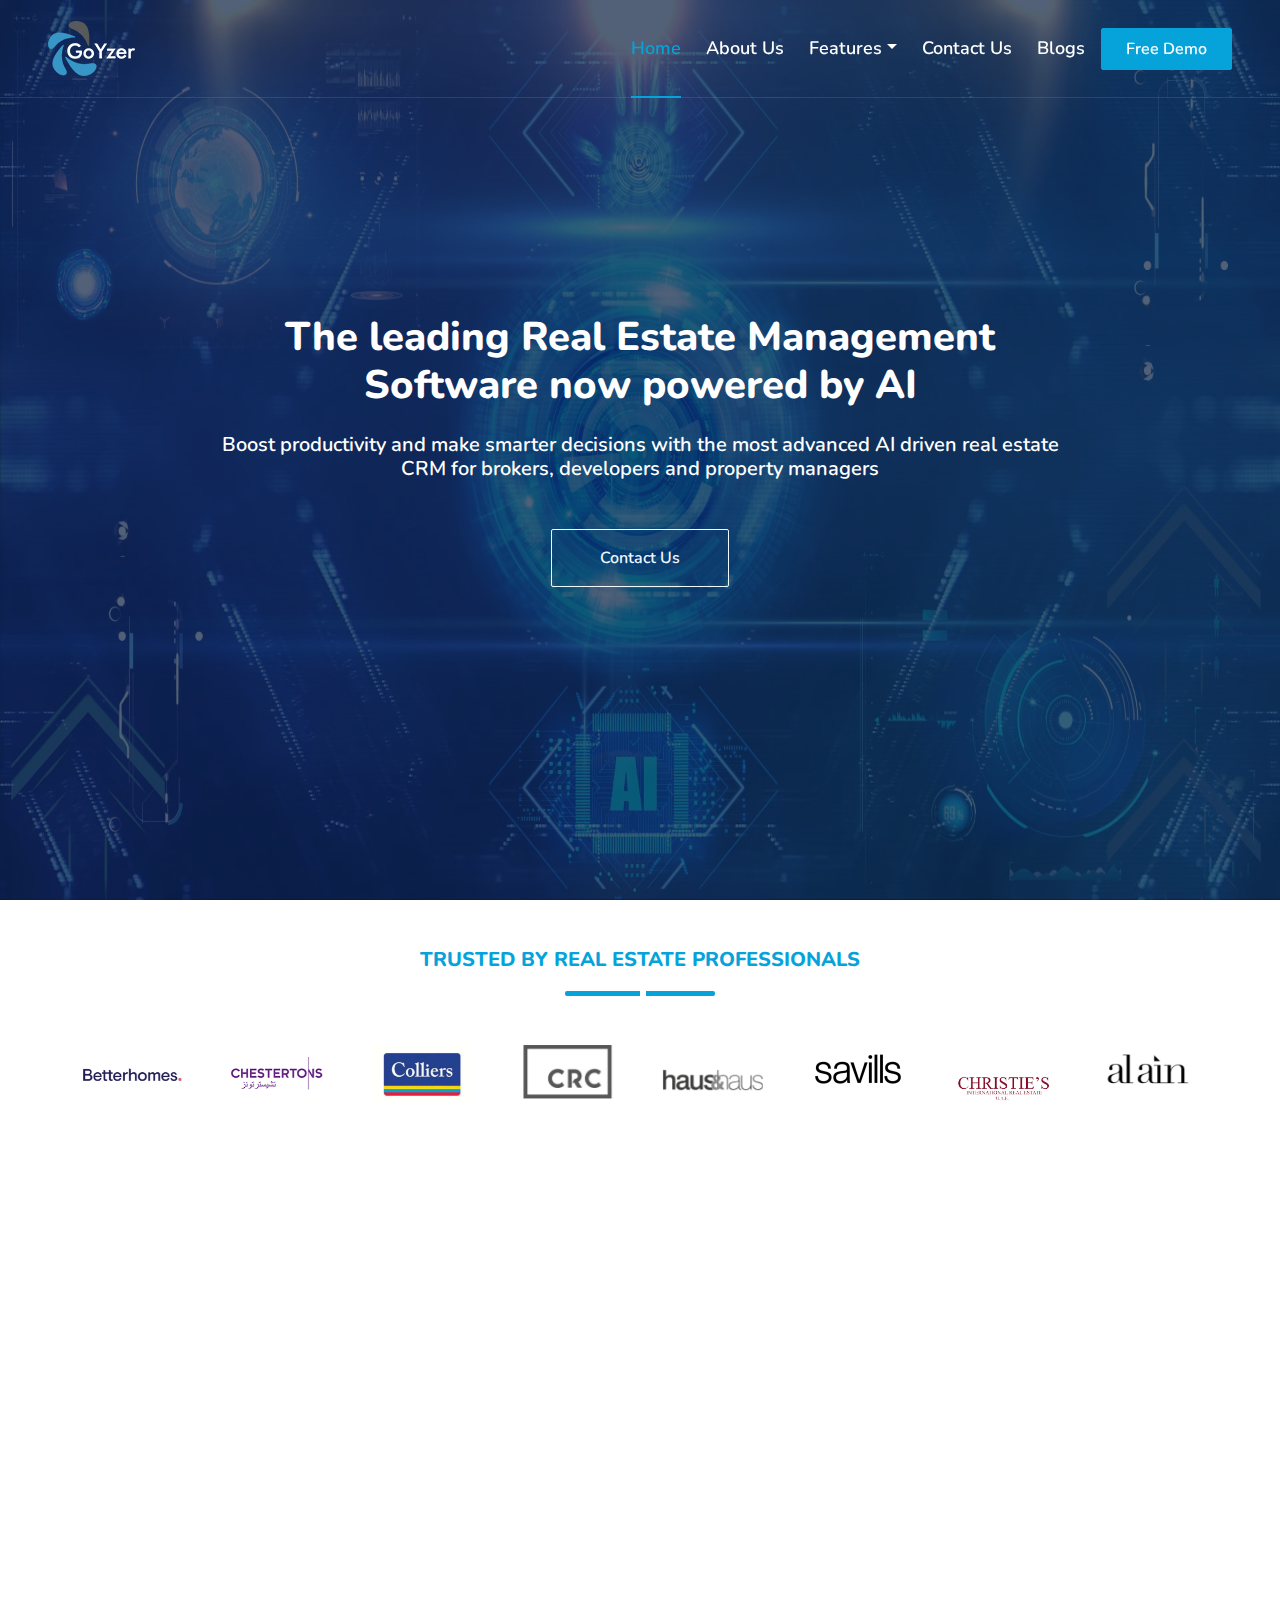
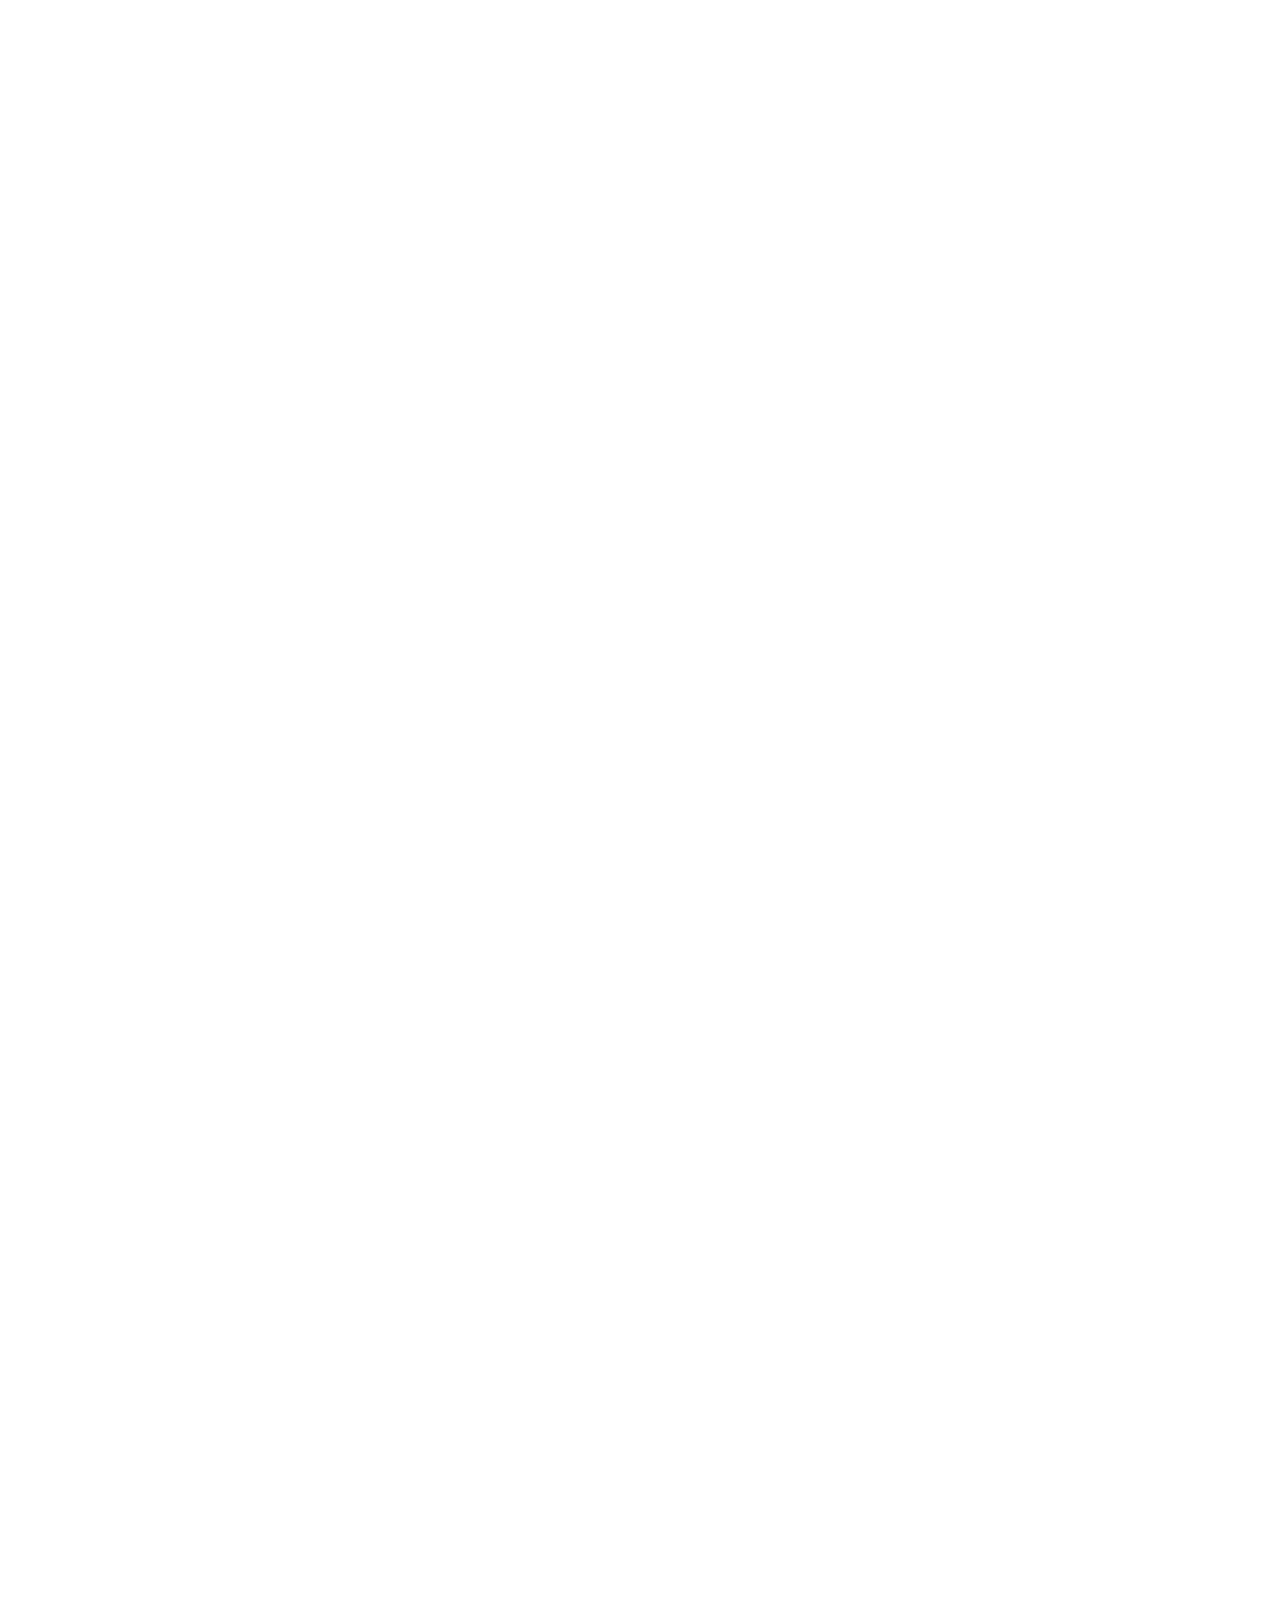
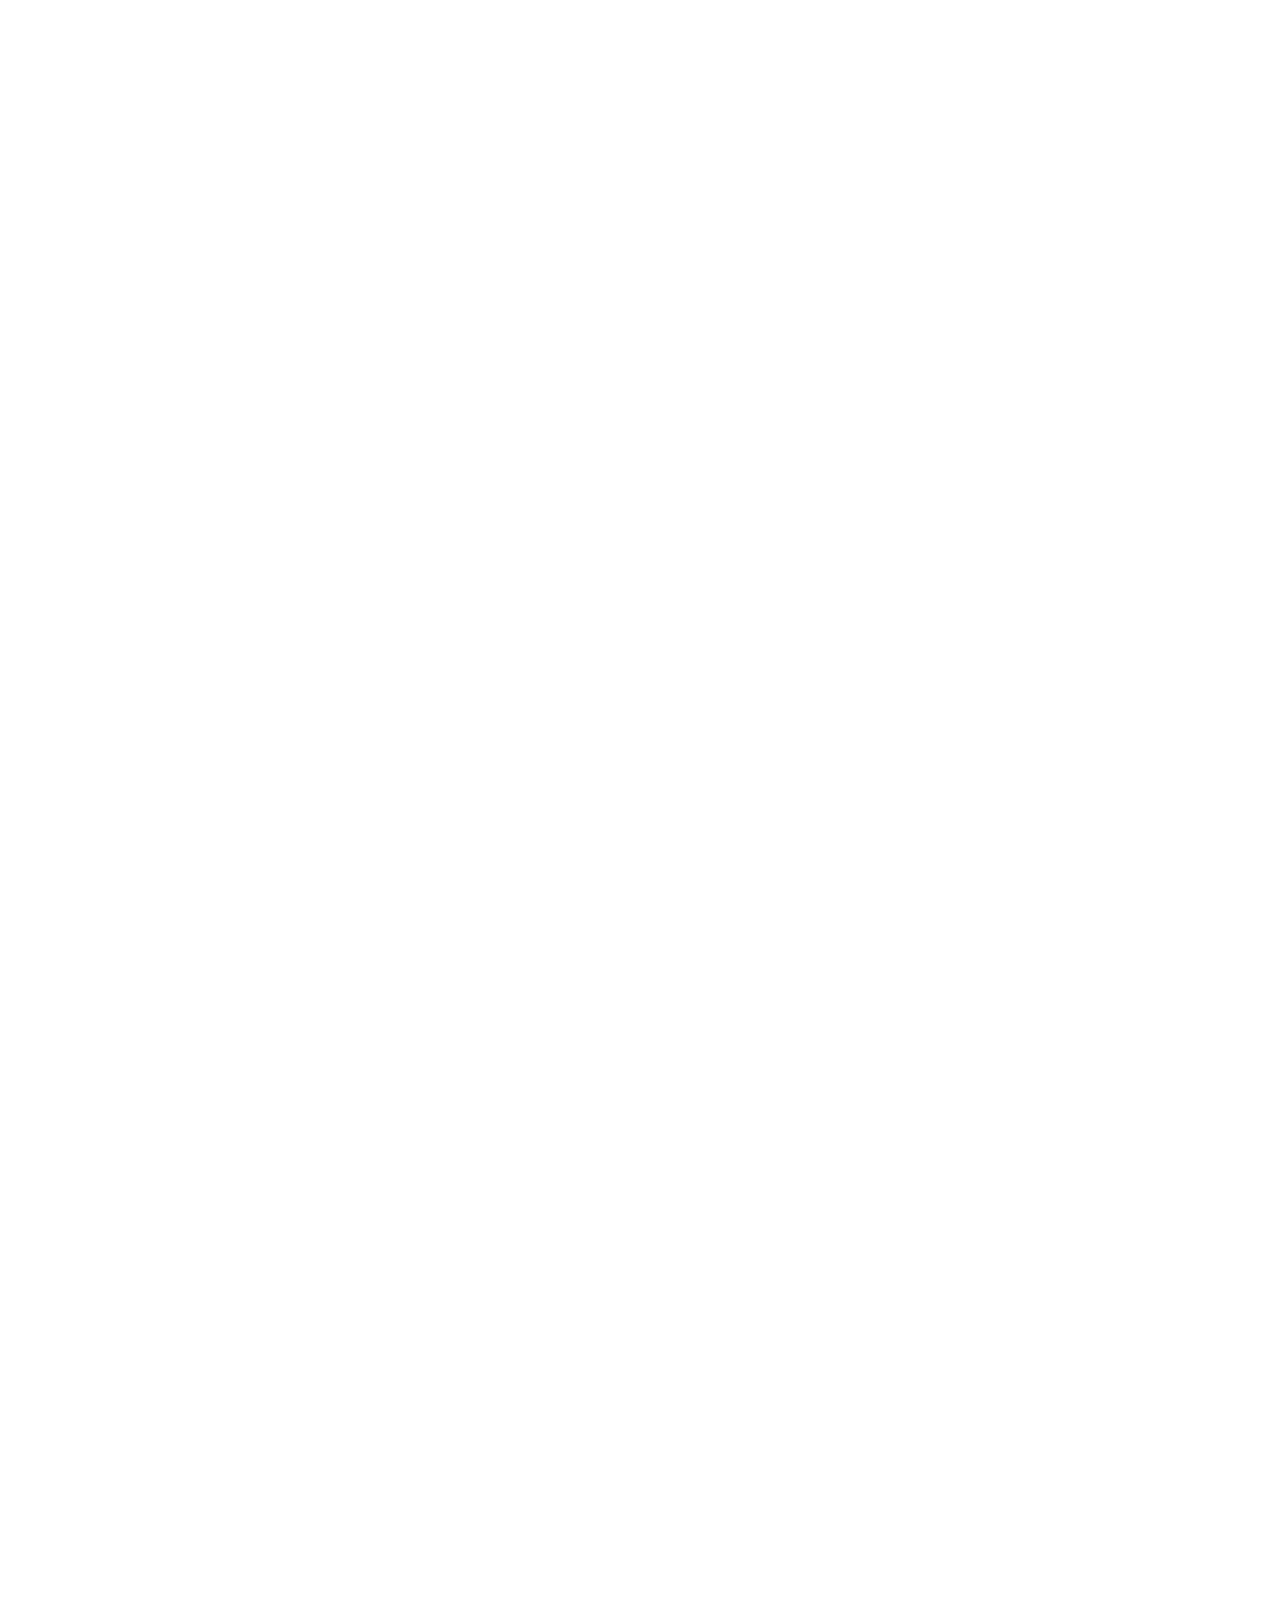
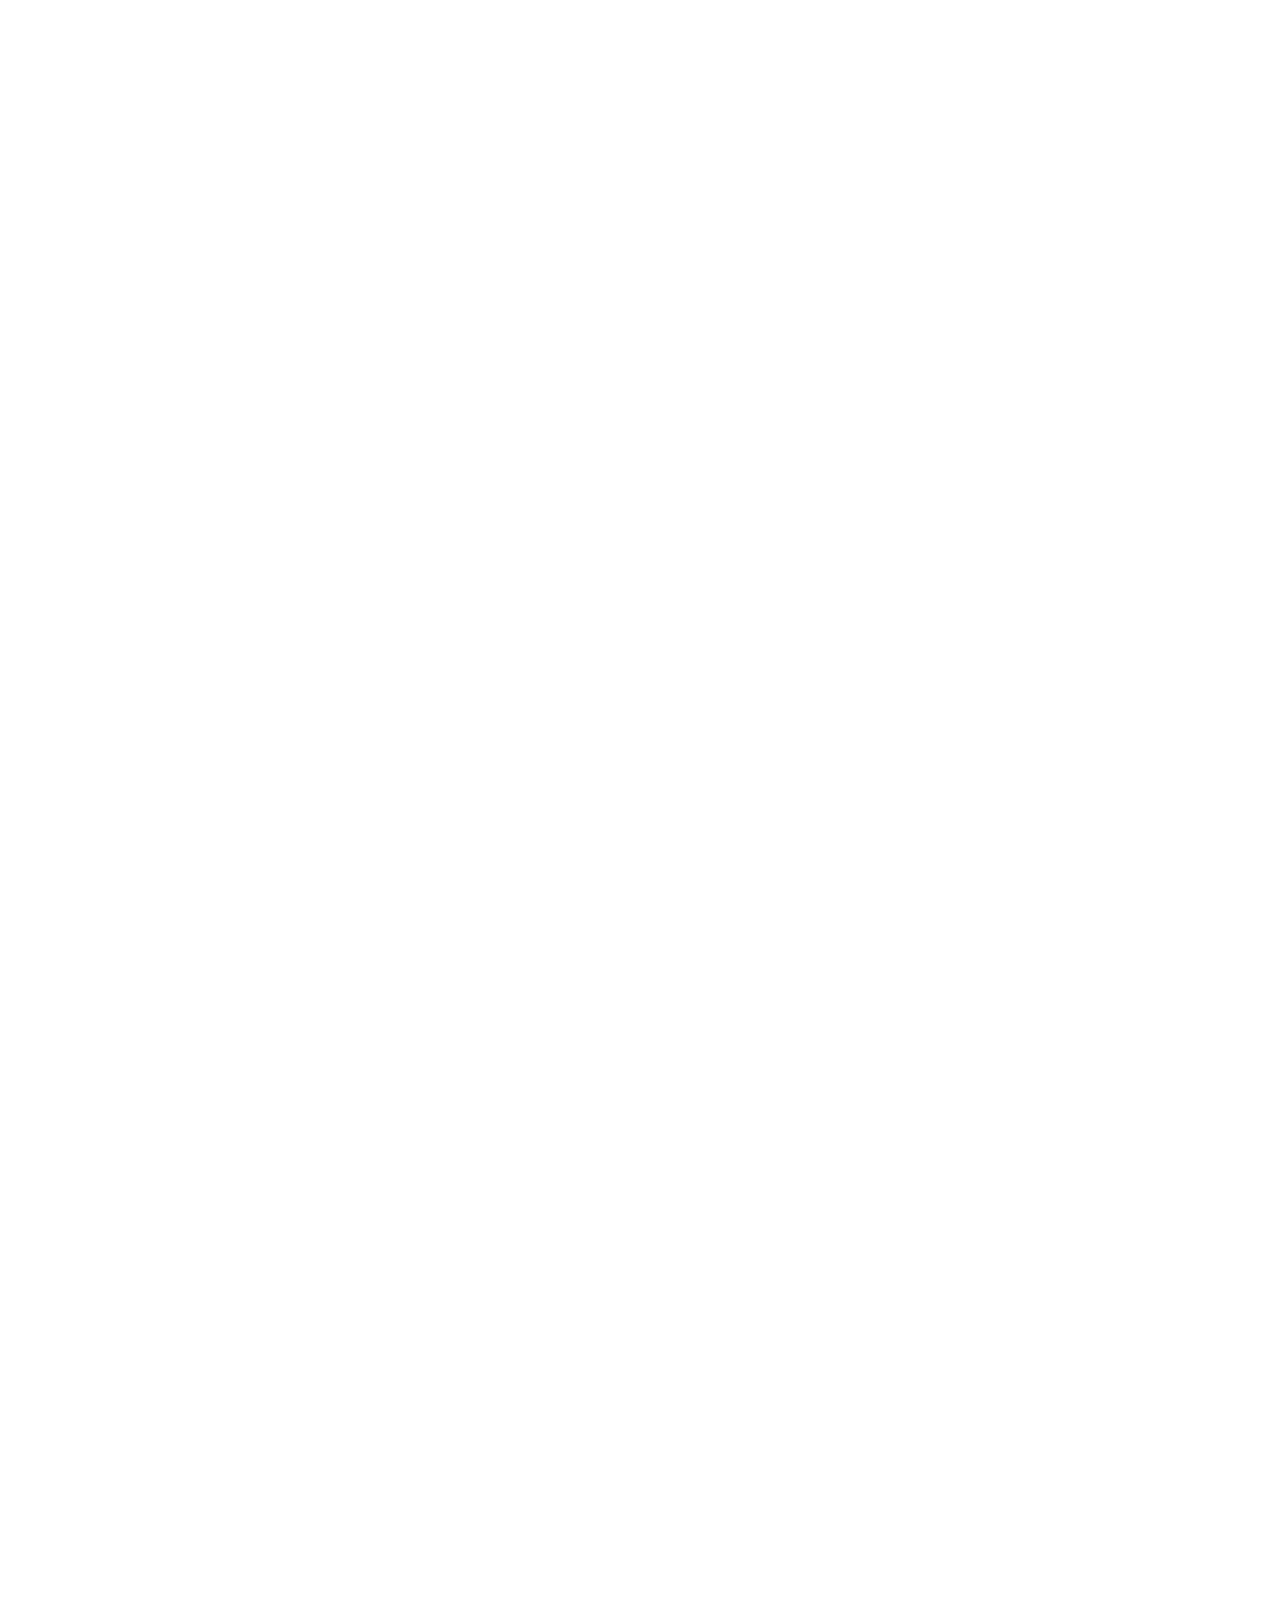
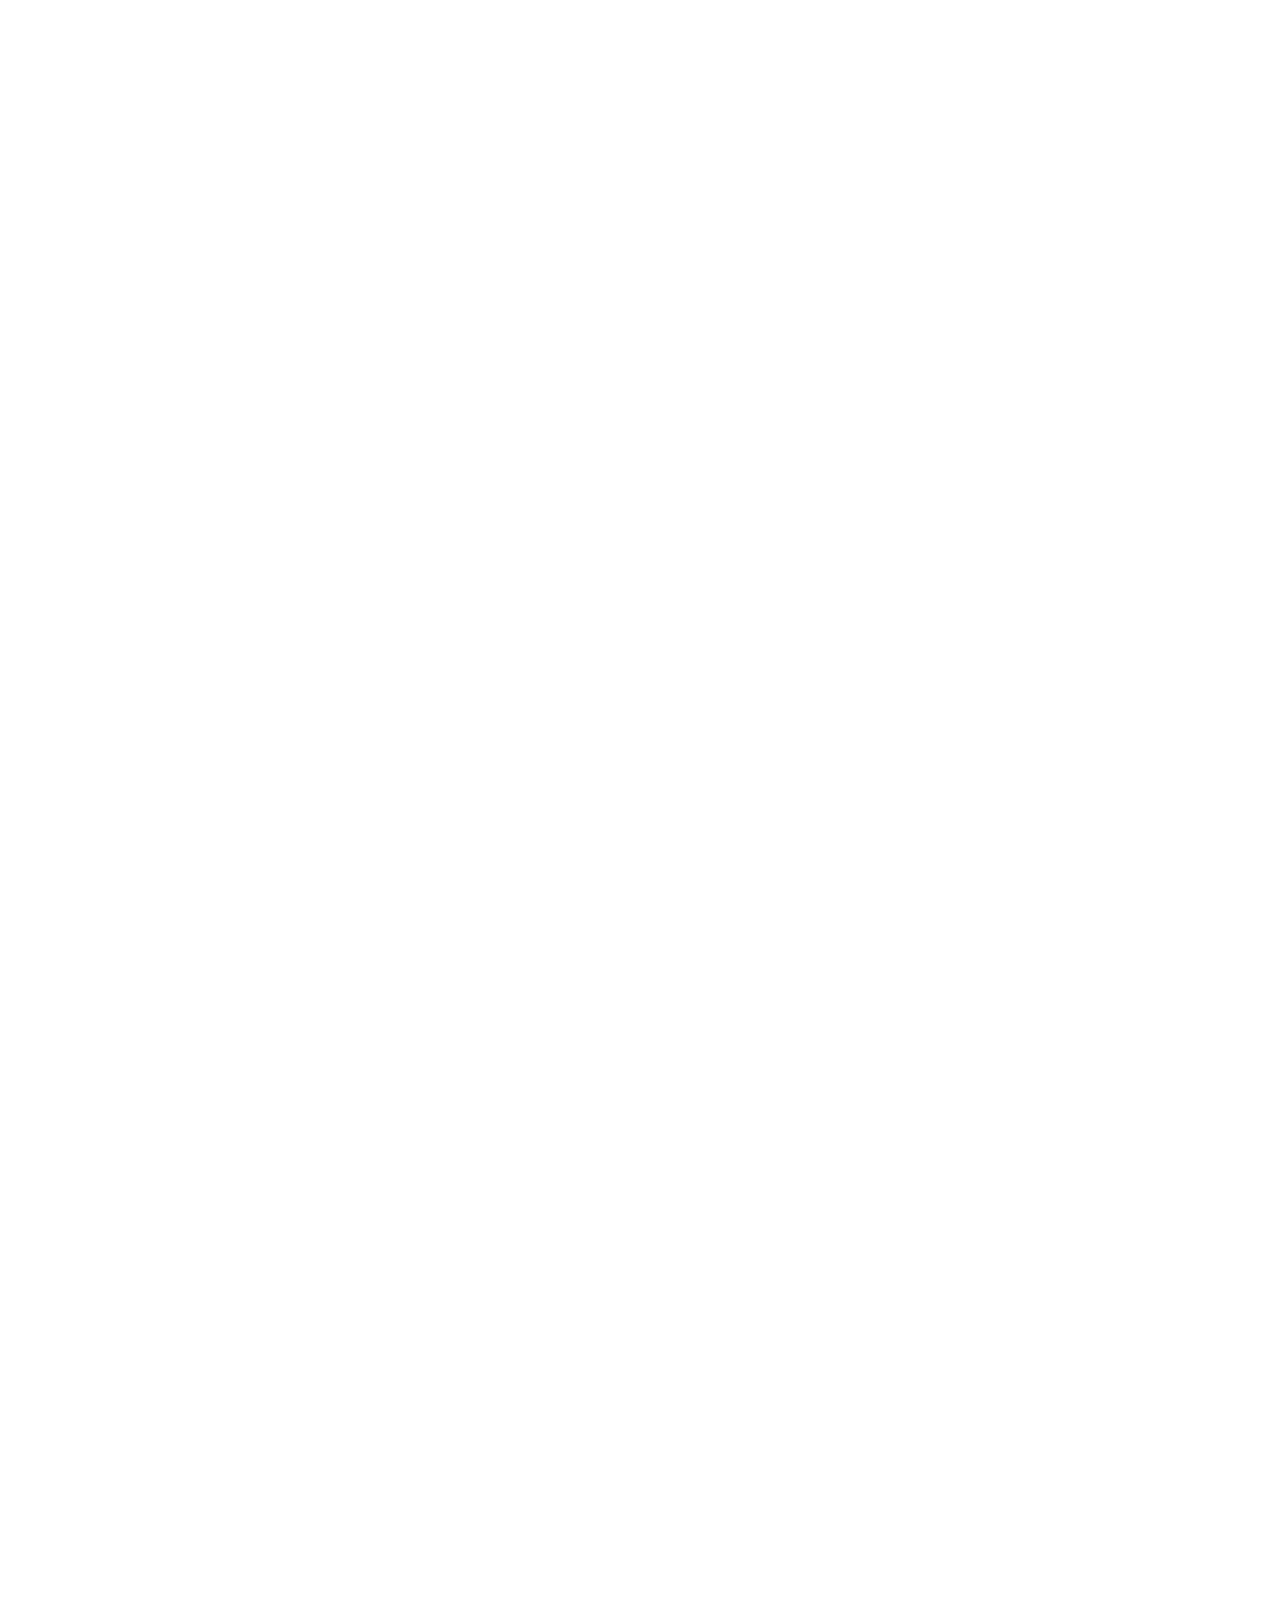
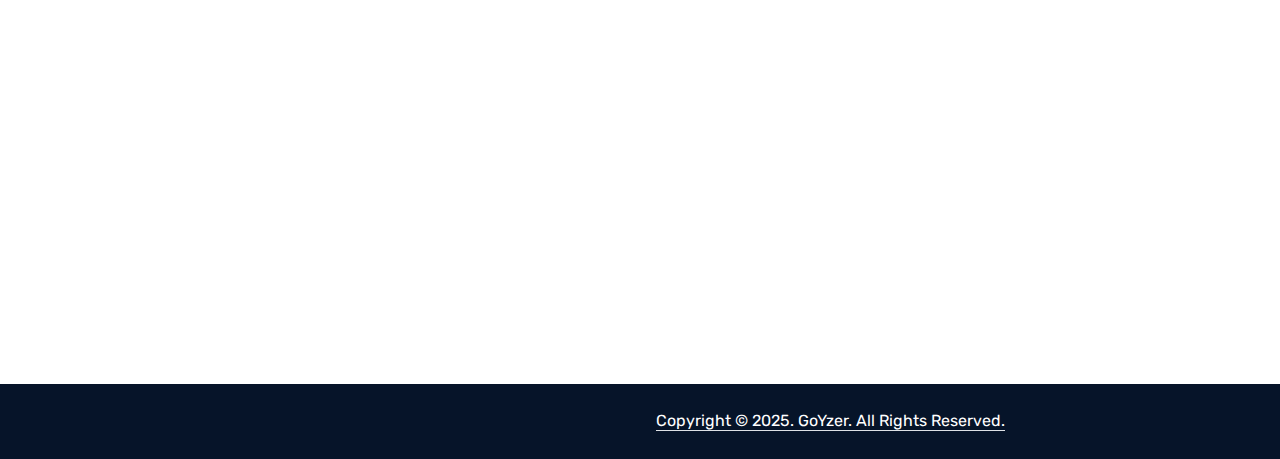
==== commit 912e81a3: "working on search removing" ====
--- a/index.html
+++ b/index.html
@@ -87,13 +87,13 @@
               <a href="https://blog.goyzer.com/" class="nav-item nav-link" target="_blank">Blogs</a>
             
           </div>
-          <butaton
+          <!-- <butaton
             type="button"
             class="btn text-primary ms-3"
             data-bs-toggle="modal"
             data-bs-target="#searchModal"
             ><i class="fa fa-search"></i
-          ></butaton>
+          ></butaton> -->
           <a href="contact.html" class="btn btn-primary py-2 px-4 ms-3"
             >Free Demo</a
           >
@@ -1186,7 +1186,7 @@
                   >
                     <div class="ps-0">
                       <a
-                        href="https://play.google.com/store/apps/details?id=com.goyzerplatform&amp;hl=en"
+                        href="https://play.google.com/store/apps/details?id=com.goyzerconnect"
                         target="_blank"
                         class="btn btn-primary py-md-3 px-md-5 me-3 animated slideInLeft"
                         ><img
@@ -1201,7 +1201,7 @@
                         />Google Play</a
                       >
                       <a
-                        href="https://apps.apple.com/pk/app/goyzer-crm/id1528428150"
+                        href="https://apps.apple.com/ae/app/goyzer-connect/id1614444157"
                         target="_blank"
                         class="btn btn-primary py-md-3 px-md-5 animated slideInRight"
                         ><img
@@ -1281,7 +1281,7 @@
                   >
                     <div class="ps-0">
                       <a
-                        href="https://play.google.com/store/apps/details?id=com.goyzerplatform&amp;hl=en"
+                        href="https://play.google.com/store/apps/details?id=com.goyzer.inspect"
                         target="_blank"
                         class="btn btn-primary py-md-3 px-md-5 me-3 animated slideInLeft"
                         ><img
@@ -1296,7 +1296,7 @@
                         />Google Play</a
                       >
                       <a
-                        href="https://apps.apple.com/pk/app/goyzer-crm/id1528428150"
+                        href="https://apps.apple.com/ae/app/goyzer-inspect/id6470181741"
                         target="_blank"
                         class="btn btn-primary py-md-3 px-md-5 animated slideInRight"
                         ><img
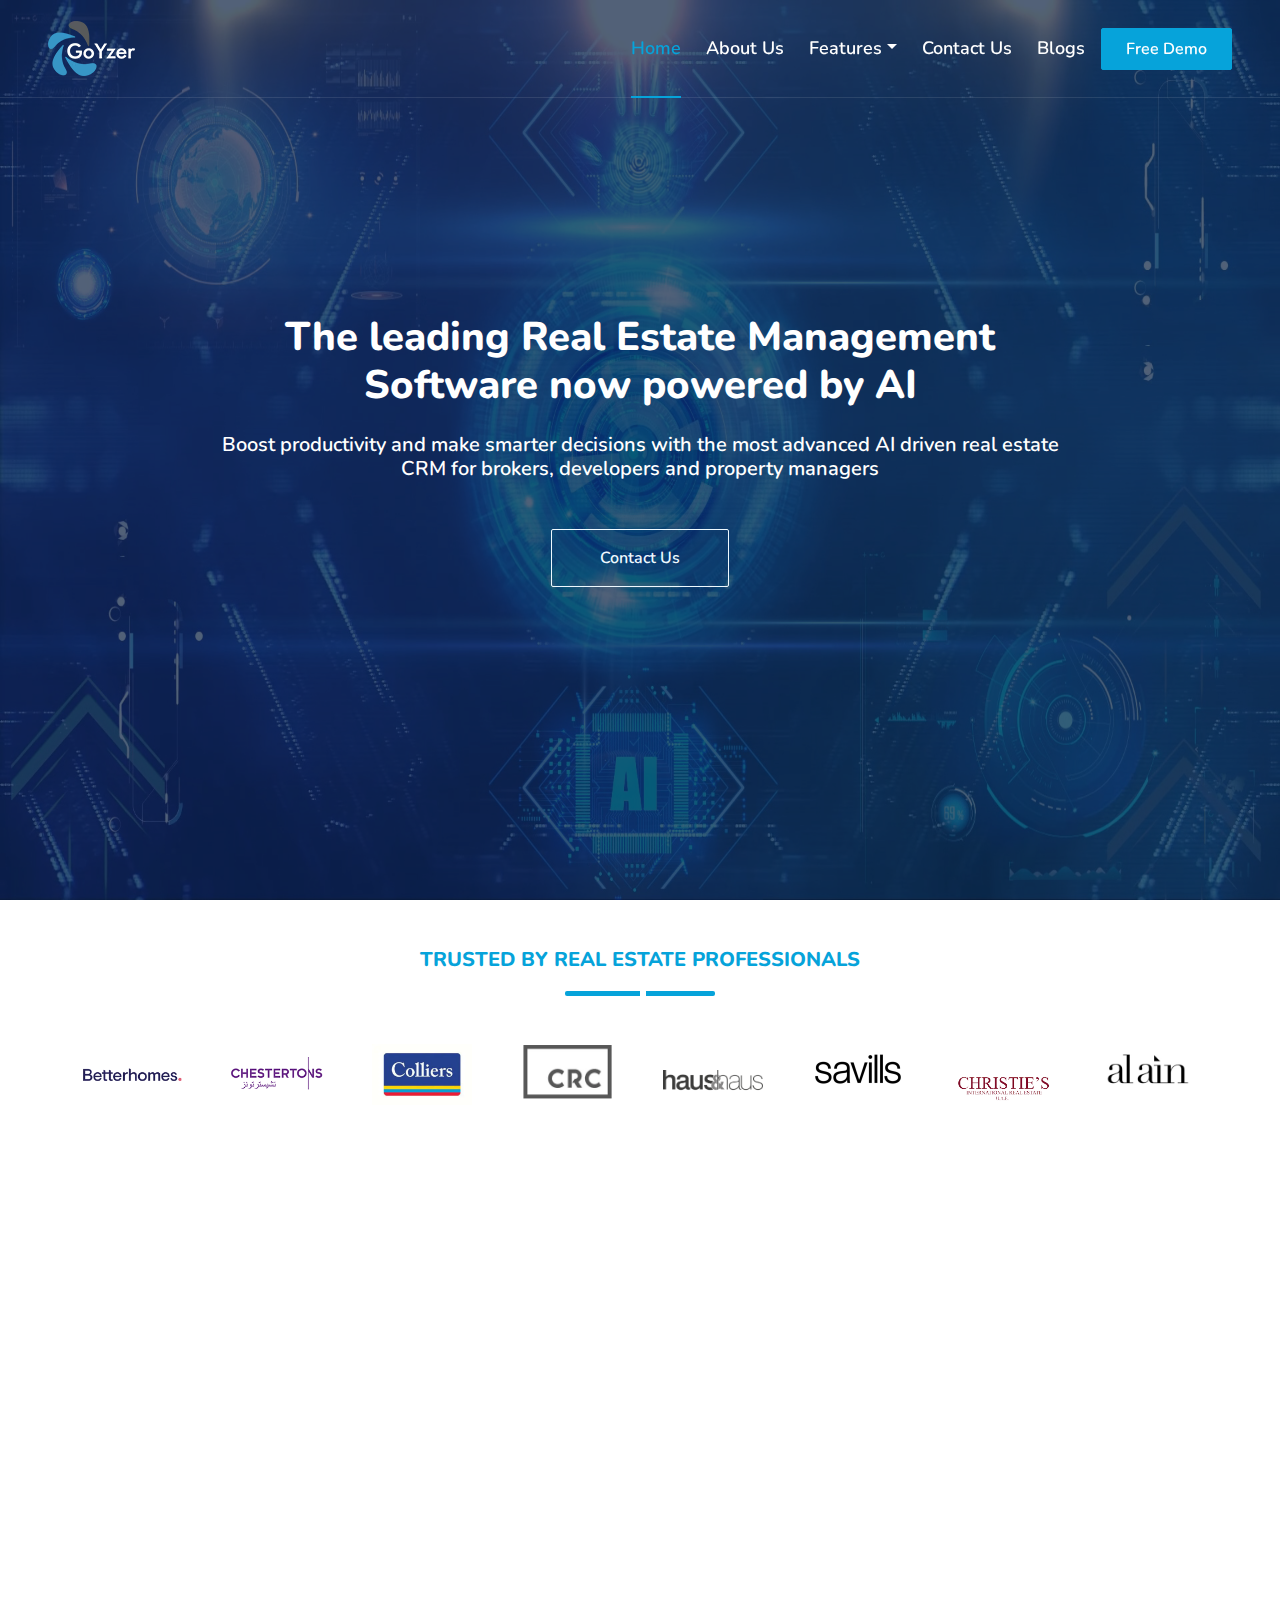
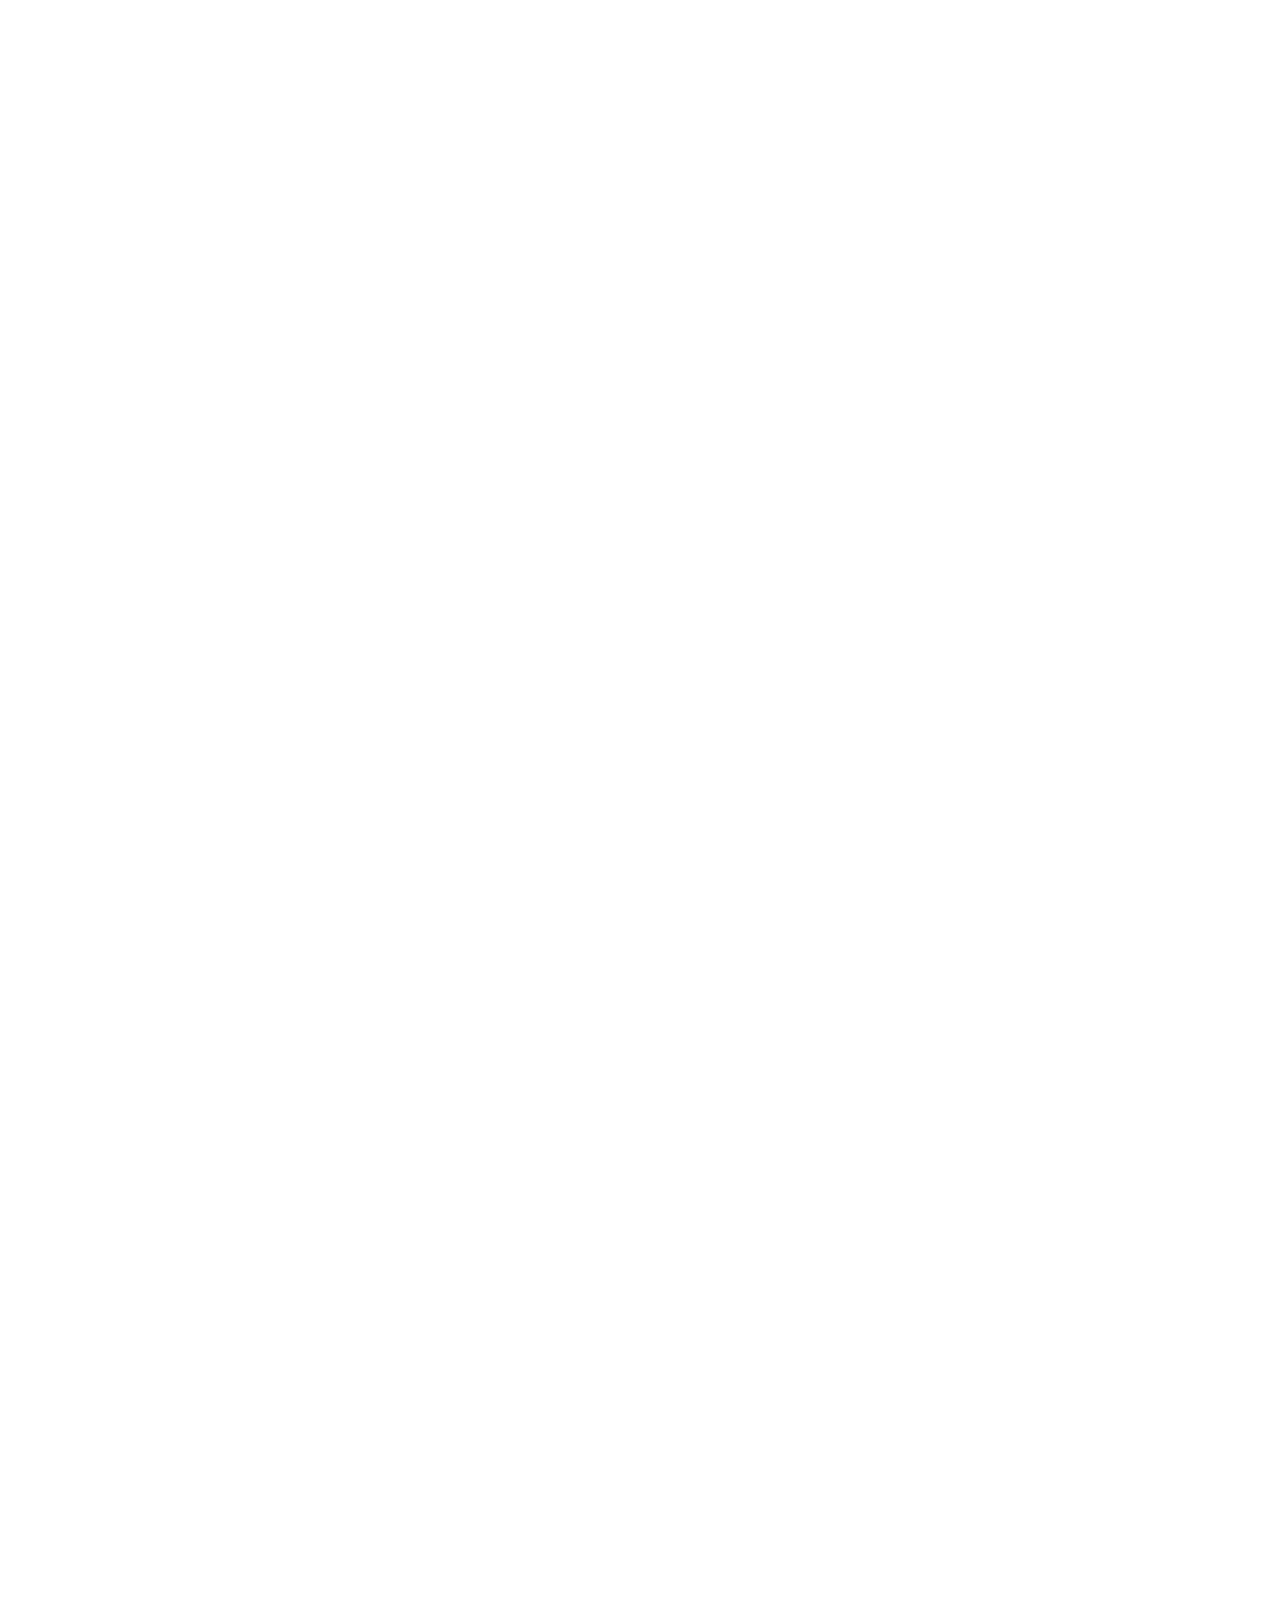
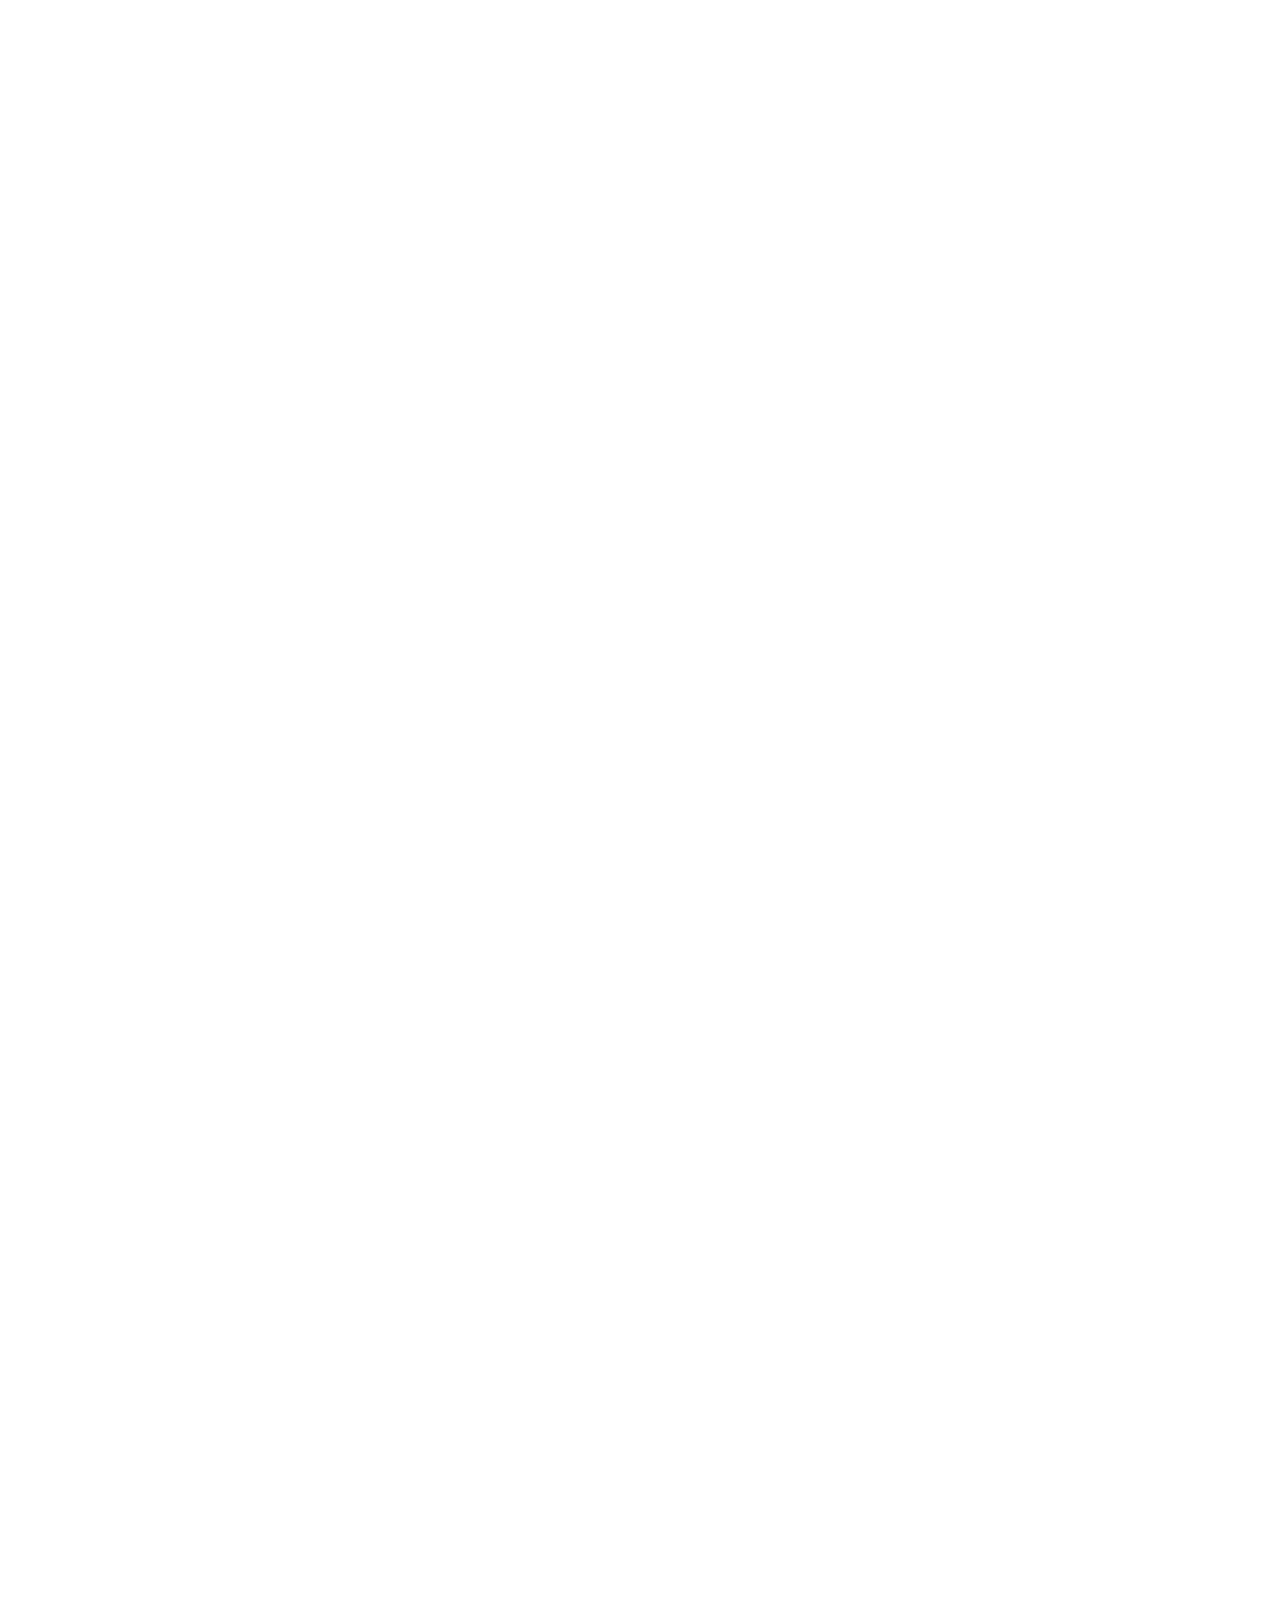
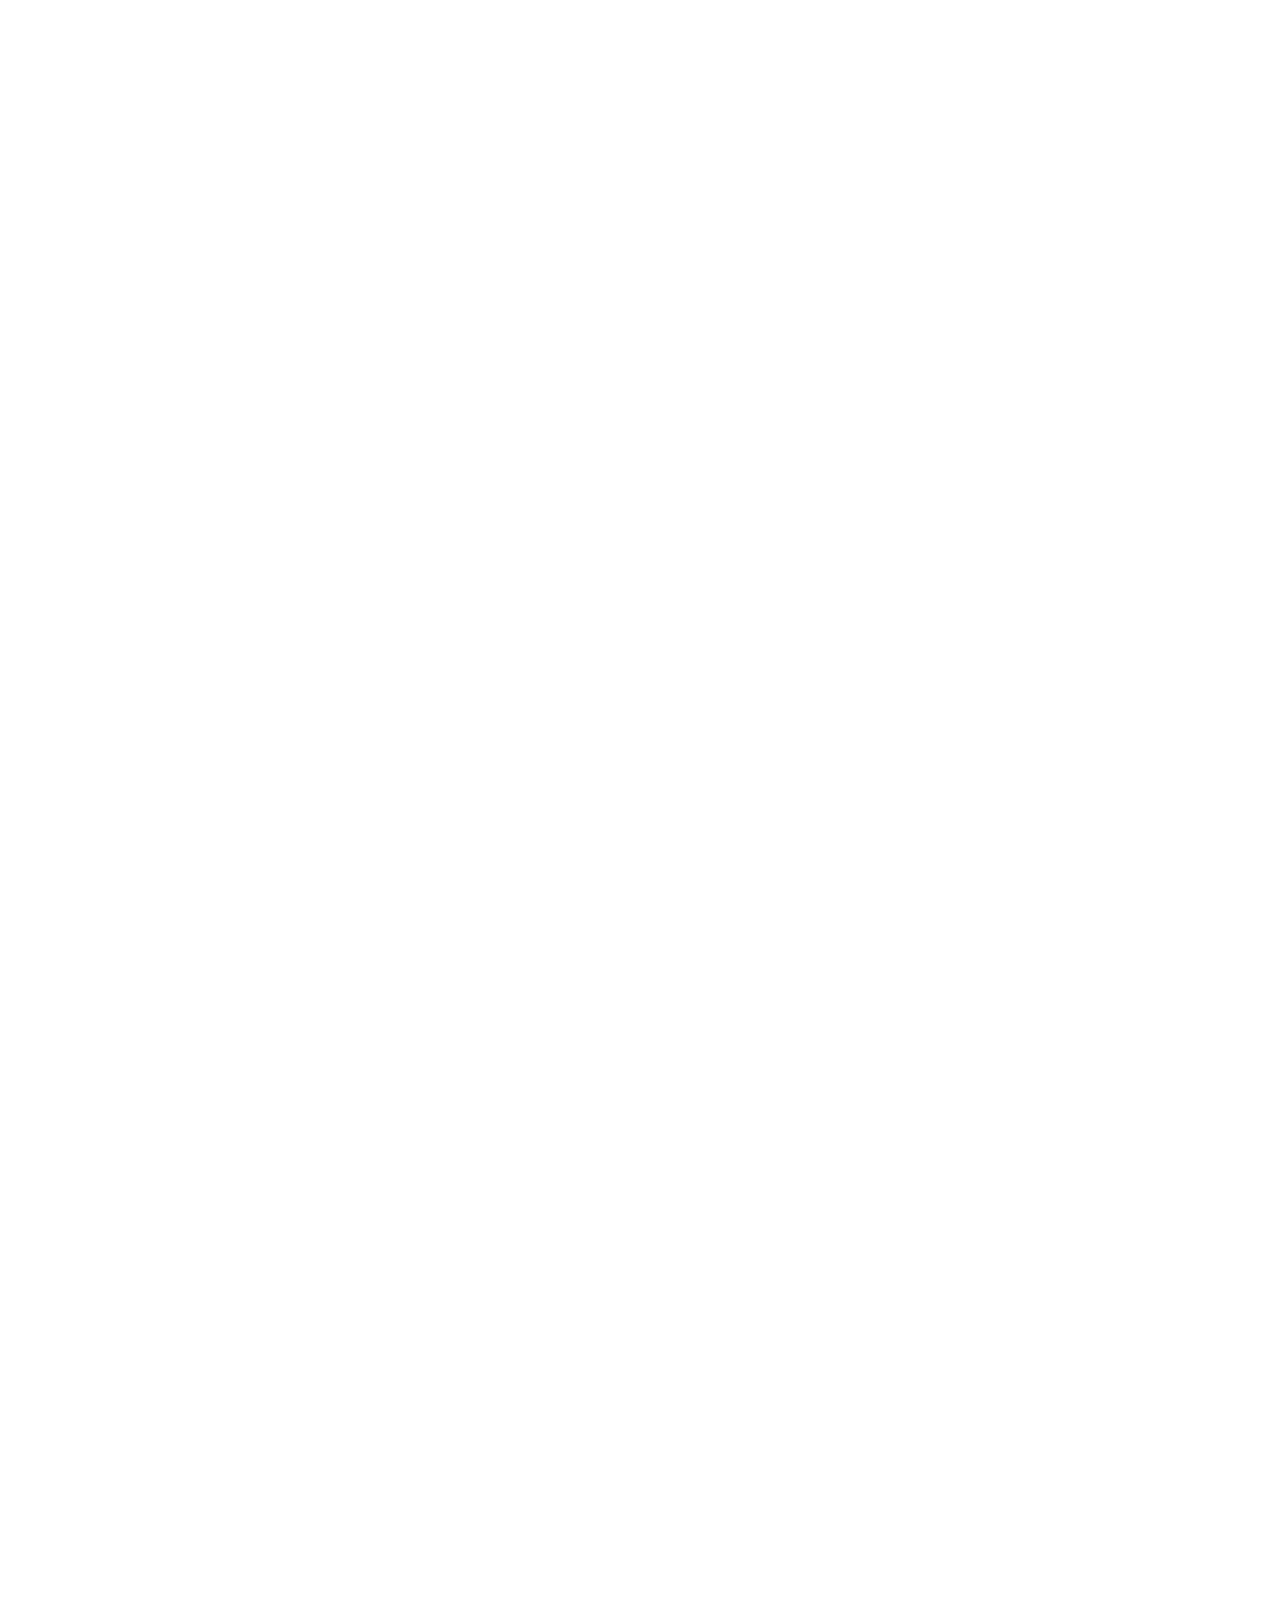
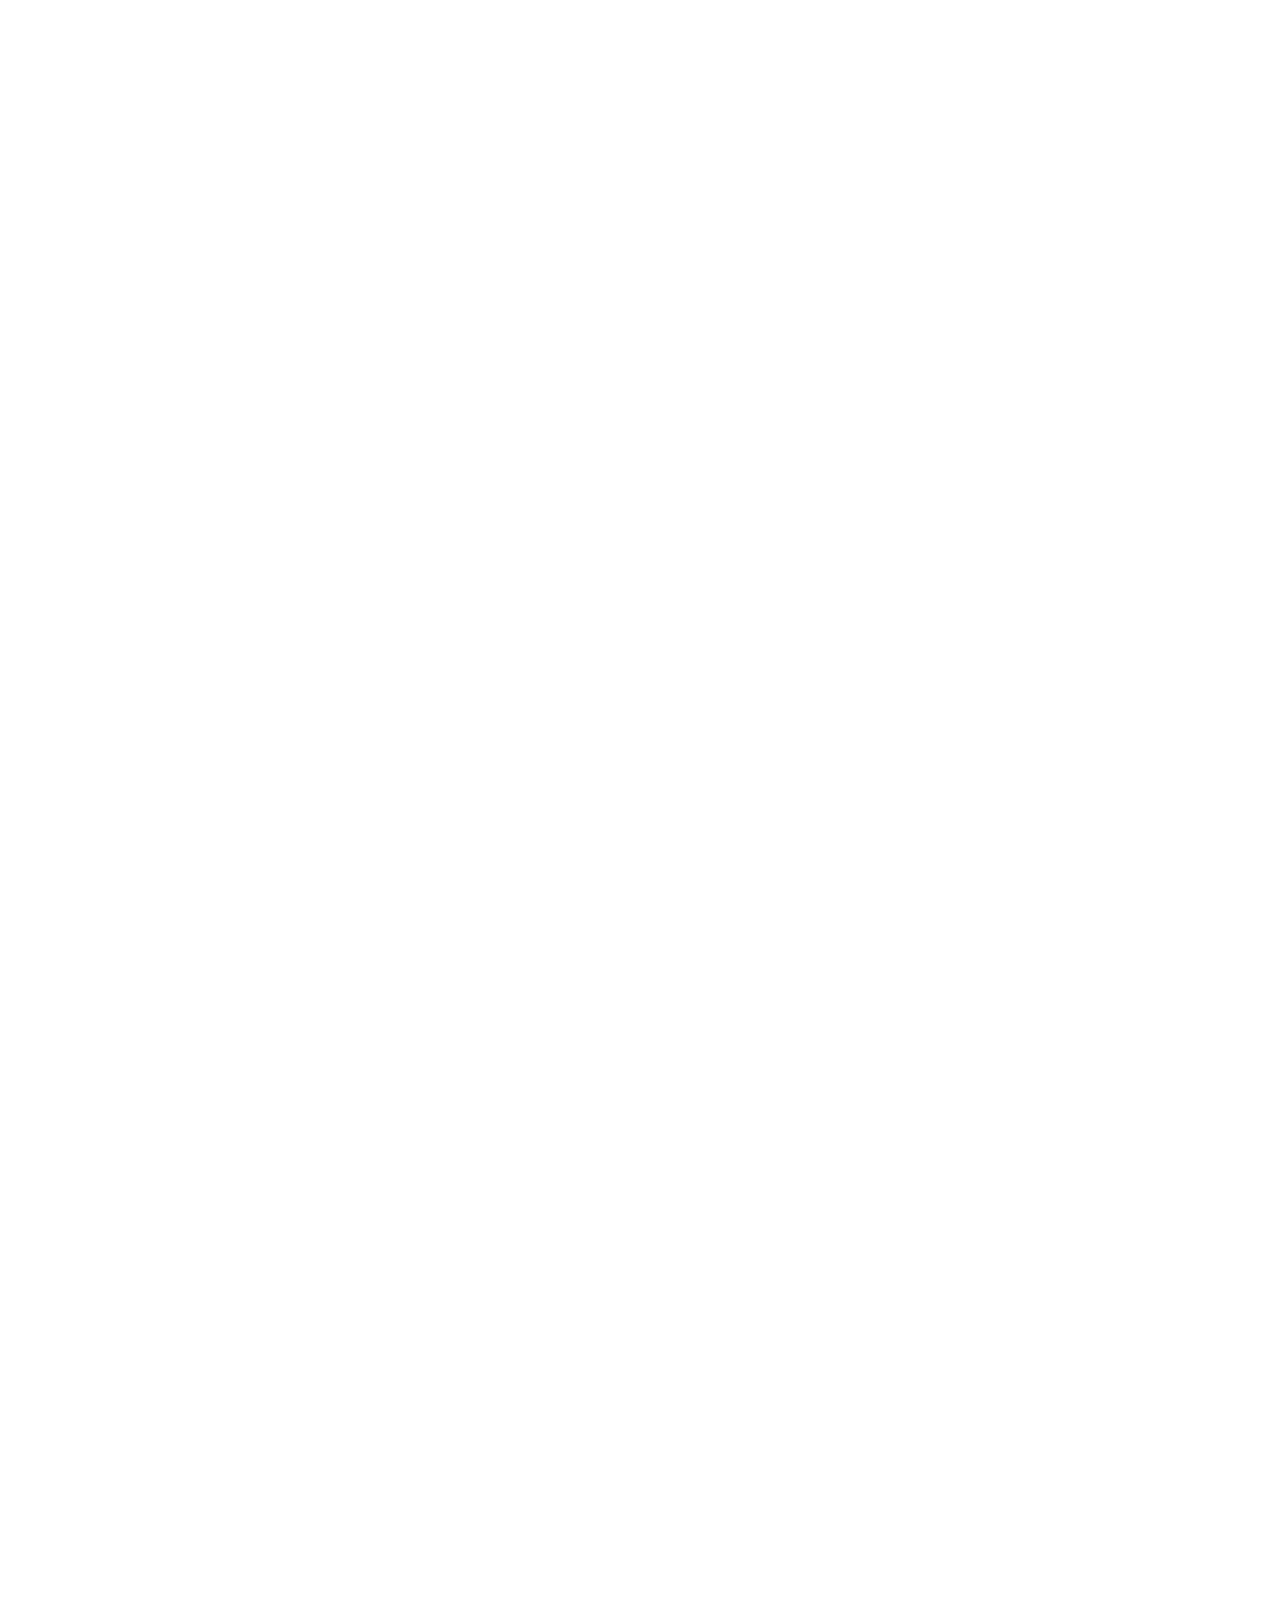
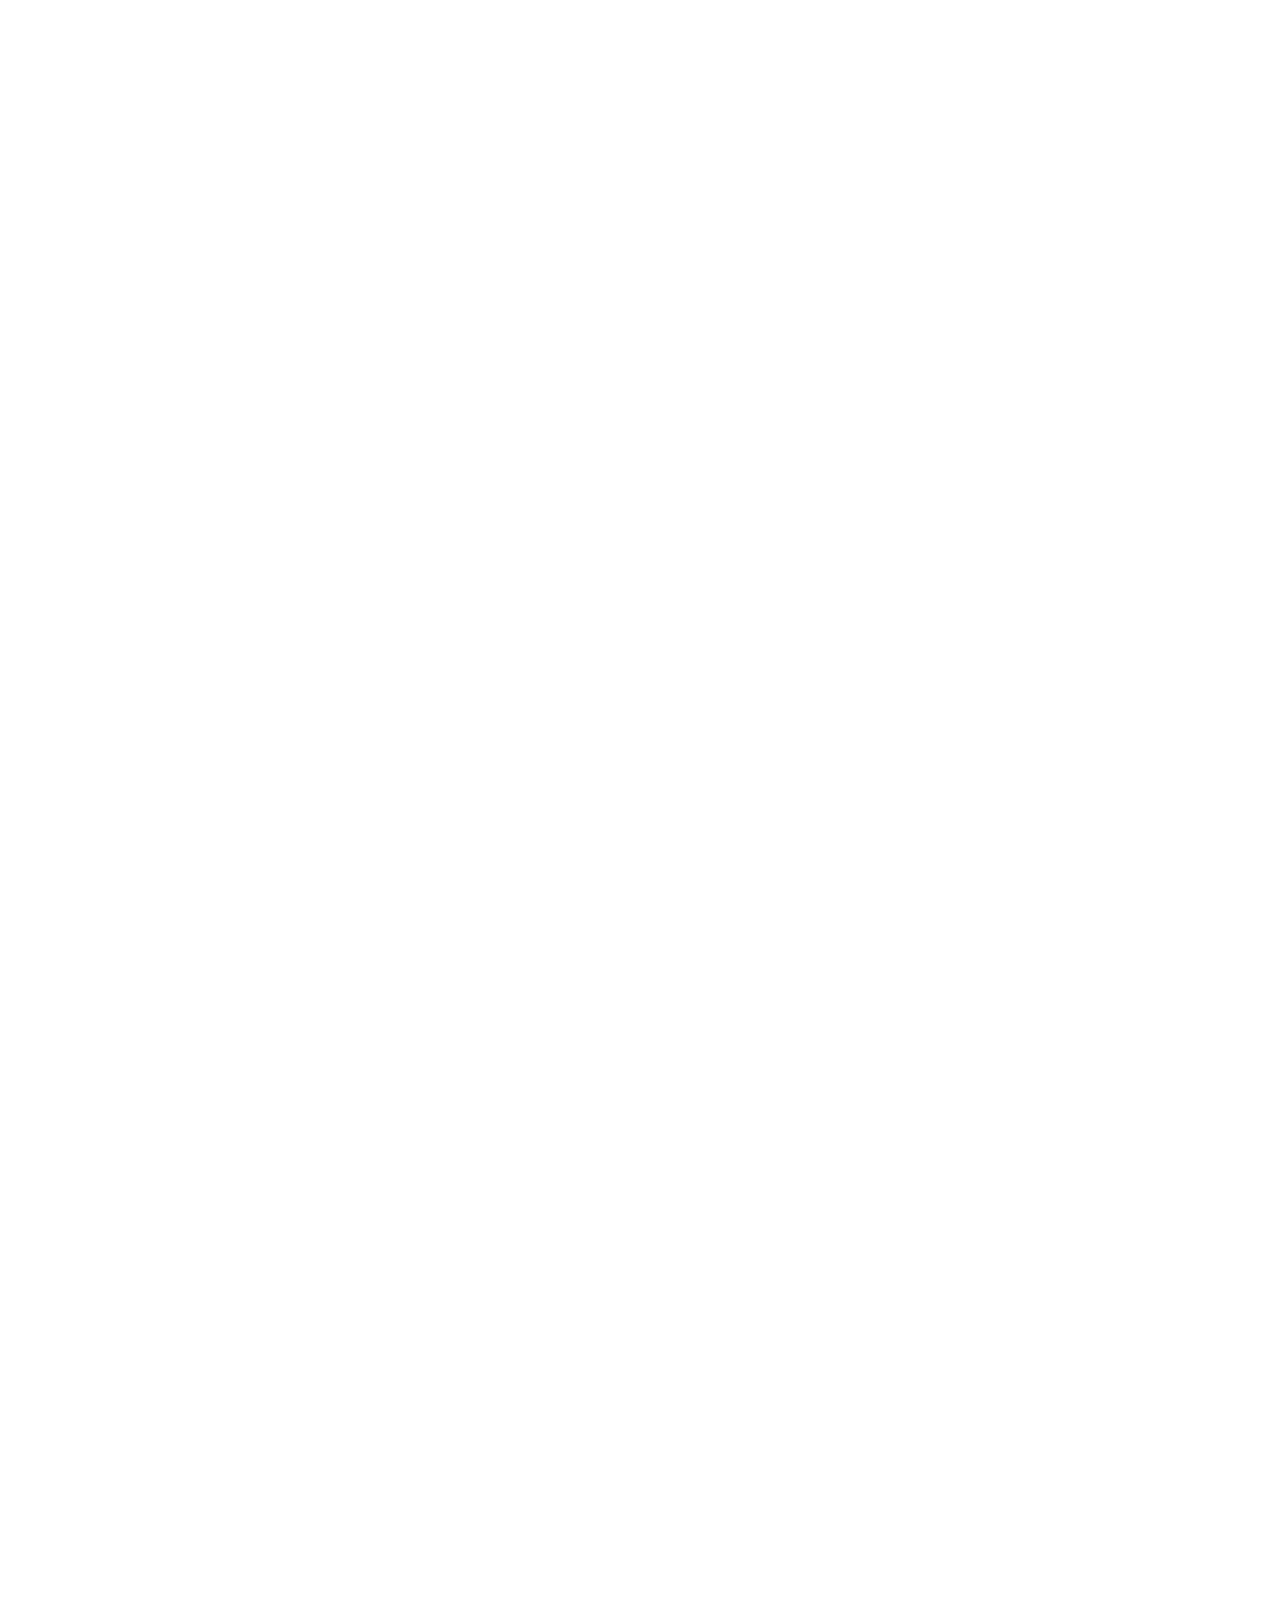
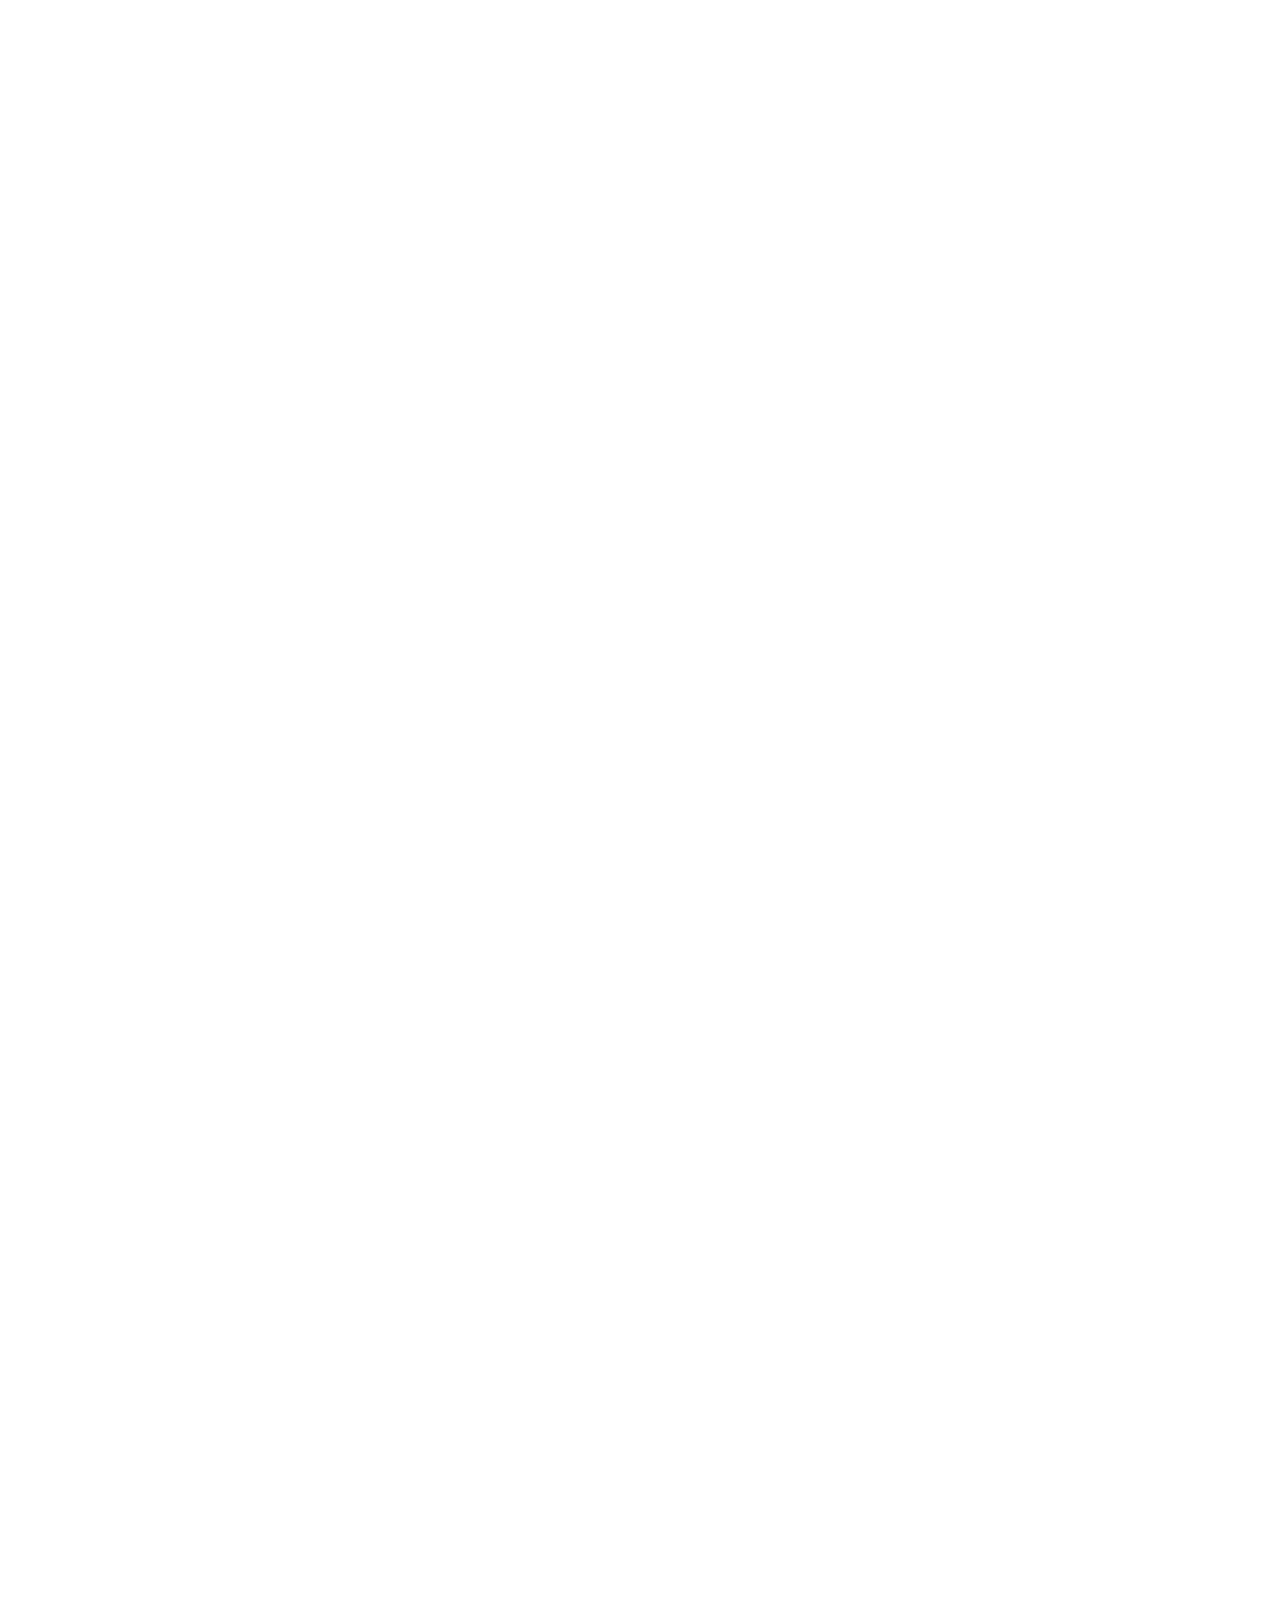
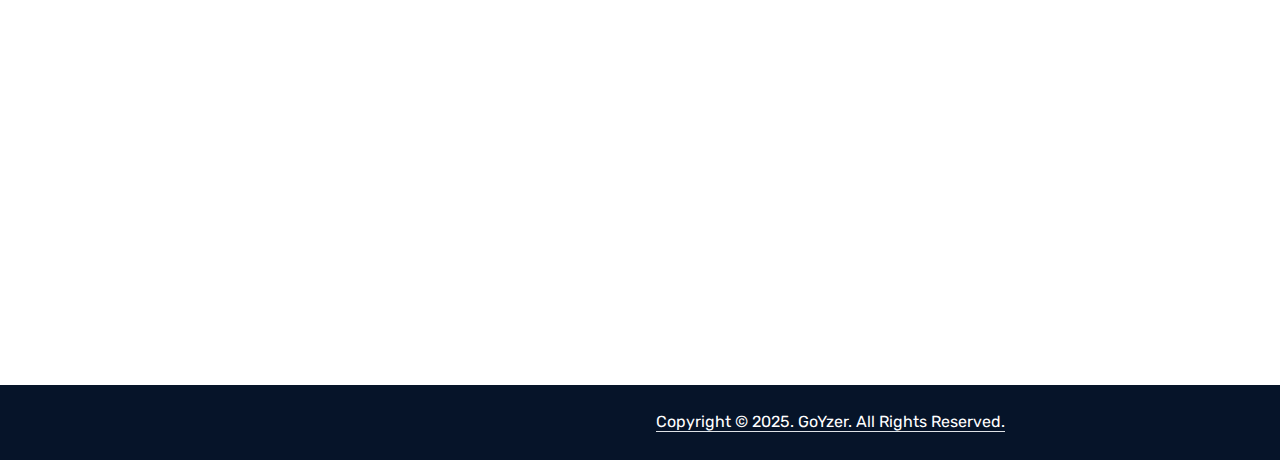
==== commit 8b9e3e50: "workin gon new changes" ====
--- a/index.html
+++ b/index.html
@@ -223,9 +223,93 @@
       </div>
     </div>
 
+    <div class="container-fluid wow fadeInUp py-5" data-wow-delay="0.1s" style="visibility: visible; animation-delay: 0.1s; animation-name: fadeInUp;">
+      <div class="container ">
+          <div class="section-title text-center position-relative pb-3 mb-5 mx-auto" style="max-width: 600px;">
+              <h5 class="fw-bold text-primary text-uppercase">WHY CHOOSE GOYZER</h5>
+              <h1 class="mb-0">A simple &amp; proven way to <br> boost your team performance</h1>
+          </div>
+          <div class="row g-5">
+              <div class="col-lg-4 col-md-6 wow zoomIn" data-wow-delay="0.3s" style="visibility: visible; animation-delay: 0.3s; animation-name: zoomIn;">
+                  <div class="service-item bg-light rounded d-flex flex-column align-items-center justify-content-center text-center">
+                      <div class="service-icon">
+                          <img src="https://www.goyzer.com/images/esignature.webp" alt="cybersecurity" style="width: 90px;height: 90px;">
+                          <!-- <i class="fa fa-shield-alt text-white"></i> -->
+                      </div>
+                      <h4 class="mb-3">Listing Properties &amp; Units</h4>
+                      <p class="m-0">A centralized repository of all your existing units and properties ensures you keep track of everything about your inventory including prices, owner history, payment schedules, images, floor plans and availability status.</p>
+                      <a class="btn btn-lg btn-primary rounded" href="">
+                          <i class="bi bi-arrow-right"></i>
+                      </a>
+                  </div>
+              </div>
+              <div class="col-lg-4 col-md-6 wow zoomIn" data-wow-delay="0.6s" style="visibility: visible; animation-delay: 0.6s; animation-name: zoomIn;">
+                  <div class="service-item bg-light rounded d-flex flex-column align-items-center justify-content-center text-center">
+                      <div class="service-icon">
+                          <!-- <i class="fa fa-chart-pie text-white"></i> -->
+                          <img src="https://www.goyzer.com/images/social-media.webp" alt="" style="width: 90px;height: 90px;">
+                      </div>
+                      <h4 class="mb-3">Customer Database (CRM)</h4>
+                      <p class="m-0">Effectively CRM software for real estate. Manage your leads and contacts (landlords, sellers, buyers and tenants) database centrally and keep up to date on entire customer journey. Everything documented.</p>
+                      <a class="btn btn-lg btn-primary rounded" href="">
+                          <i class="bi bi-arrow-right"></i>
+                      </a>
+                  </div>
+              </div>
+              <div class="col-lg-4 col-md-6 wow zoomIn" data-wow-delay="0.9s" style="visibility: visible; animation-delay: 0.9s; animation-name: zoomIn;">
+                  <div class="service-item bg-light rounded d-flex flex-column align-items-center justify-content-center text-center">
+                      <div class="service-icon">
+                          <!-- <i class="fa fa-code text-white"></i> -->
+                          <img src="https://www.goyzer.com/images/crm.webp" style="width: 90px;height: 90px;">
+                      </div>
+                      <h4 class="mb-3">Invoices &amp; Receipts</h4>
+                      <p class="m-0">Keep track of all the invoices and receipts that have been generated with each transaction that you complete. Imperative for both agents and management to know where they stand on their sales targets.</p>
+                      <a class="btn btn-lg btn-primary rounded" href="">
+                          <i class="bi bi-arrow-right"></i>
+                      </a>
+                  </div>
+              </div>
+              <div class="col-lg-4 col-md-6 wow zoomIn" data-wow-delay="0.3s" style="visibility: visible; animation-delay: 0.3s; animation-name: zoomIn;">
+                  <div class="service-item bg-light rounded d-flex flex-column align-items-center justify-content-center text-center">
+                      <div class="service-icon">
+                          <!-- <i class="fab fa-android text-white"></i> -->
+                          <img src="https://www.goyzer.com/images/custom-brand.webp" alt="deal generation" style="width: 90px;height: 90px;">
+                      </div>
+                      <h4 class="mb-3">Deal Generation</h4>
+                      <p class="m-0">Completing a deal has never been this simple and quick. A simple 3 step process to automate the transaction and electronically document it. Smart contract generation automates the paperwork</p>
+                      <a class="btn btn-lg btn-primary rounded" href="">
+                          <i class="bi bi-arrow-right"></i>
+                      </a>
+                  </div>
+              </div>
+              <div class="col-lg-4 col-md-6 wow zoomIn" data-wow-delay="0.6s" style="visibility: visible; animation-delay: 0.6s; animation-name: zoomIn;">
+                  <div class="service-item bg-light rounded d-flex flex-column align-items-center justify-content-center text-center">
+                      <div class="service-icon">
+                          <!-- <i class="fa fa-search text-white"></i> -->
+                          <img src="https://www.goyzer.com/images/listing.webp" style="width: 90px;height: 90px;">
+                      </div>
+                      <h4 class="mb-3">Reports</h4>
+                      <p class="m-0">Keep up to date with all metrics within your business from upcoming renewals to commission reports and everything in between. Customized all types of Reports. Set permissions on who can access.</p>
+                      <a class="btn btn-lg btn-primary rounded" href="">
+                          <i class="bi bi-arrow-right"></i>
+                      </a>
+                  </div>
+              </div>
+              <div class="col-lg-4 col-md-6 wow zoomIn" data-wow-delay="0.9s" style="visibility: visible; animation-delay: 0.9s; animation-name: zoomIn;">
+                  <div class="position-relative bg-primary rounded h-100 d-flex flex-column align-items-center justify-content-center text-center p-5">
+                      <h3 class="text-white mb-3">Call Us For Demo</h3>
+                      <p class="text-white mb-3">The Goyzer real estate management software enables you to list and advertise your properties to all major portals seamlessly from one single platform.</p>
+                      <a class="phone-link" href="tel:+97145689749" style="color: #fff;font-size: 24px;font-weight: 500;"><i class="fa fa-phone-alt me-2"></i> +971 4 5689749</a>
+                     
+                  </div>
+              </div>
+          </div>
+      </div>
+  </div>
+
     <div class="container-fluid py-5 wow fadeInUp" data-wow-delay="0.1s">
       <div class="container">
-        <div class="row g-5">
+        <div class="row g-5 row-ad-1">
           <div class="col-lg-7">
             <div class="section-title position-relative pb-3 mb-5">
               <h5 class="fw-bold text-primary text-uppercase">
@@ -309,7 +393,7 @@
 
     <div class="container-fluid py-5 wow fadeInUp" data-wow-delay="0.1s">
       <div class="container">
-        <div class="row g-5">
+        <div class="row g-5 row-ad-1">
           <div class="col-lg-7">
             <div class="section-title position-relative pb-3 mb-5">
               <h5 class="fw-bold text-primary text-uppercase">
@@ -342,6 +426,151 @@
             </div>
           </div>
         </div>
+      </div>
+    </div>
+
+    <div class="container-fluid py-5 wow fadeInUp" data-wow-delay="0.1s" style="visibility: visible; animation-delay: 0.1s; animation-name: fadeInUp;">
+      <div class="container py-5">
+          <div class="section-title text-center position-relative pb-3 mb-5 mx-auto" style="max-width: 600px;">
+              <h5 class="fw-bold text-primary text-uppercase">About Property CRM</h5>
+              <h1 class="mb-0">Why Choose Goyzer?</h1>
+              
+          </div>
+          <div class="row mb-5">
+              <p>Goyzer was founded in Canada in 2015 with a regional office set up in Dubai in 2020. Our goal was to incorporate automation in the real estate sector through technological enablement. We’ve worked closely with industry professionals and conducted extensive market research to create A series of products to meet the needs of Developers, Property Managers &amp; Brokers. Our approach is highly strategic and carefully executed to transform your business the way you want, guaranteeing incredible results and maximum profit.</p>
+          </div>
+          <div class="row g-5">
+              <div class="col-lg-4">
+                  <div class="row g-5">
+                      <div class="col-12 wow zoomIn" data-wow-delay="0.2s" style="visibility: visible; animation-delay: 0.2s; animation-name: zoomIn;">
+                          <!-- <div class="bg-primary rounded d-flex align-items-center justify-content-center mb-3" style="width: 60px; height: 60px;">
+                              <i class="fa fa-cubes text-white"></i>
+                              <img src="img/direct-approach.webp" alt="direct-approach"/>
+                          </div> -->
+                          <div class="mb-3"><img src="img/diverse.webp" alt="direct-approach"></div>
+                          <h5 class="fw-bold text-primary text-uppercase">Diverse Approach</h5>
+                          <!-- <h4>A Real Estate Management Software for Brokers</h4> -->
+                          <p class="mb-0">We are agile in our approach by constantly conducting research and reaching out to clients for ways on how to develop newer and relevant offerings.</p>
+                      </div>
+                      <div class="col-12 wow zoomIn" data-wow-delay="0.6s" style="visibility: visible; animation-delay: 0.6s; animation-name: zoomIn;">
+                          <!-- <div class="bg-primary rounded d-flex align-items-center justify-content-center mb-3" style="width: 60px; height: 60px;">
+                              <i class="fa fa-award text-white"></i>
+                          </div> -->
+                          <div class="mb-3"><img src="img/expert.webp" alt="direct-approach"></div>
+                          <h4>Expert Advice</h4>
+                          <p class="mb-0">We pride ourselves in not only being experts in our field of PropTech but also inquisitive and eager to learn newer technology</p>
+                      </div>
+                  </div>
+              </div>
+              <div class="col-lg-4  wow zoomIn" data-wow-delay="0.9s" style="min-height: 350px; visibility: visible; animation-delay: 0.9s; animation-name: zoomIn;">
+                  <div class="position-relative h-100">
+                      <img class="position-absolute w-100 h-100 rounded wow zoomIn" data-wow-delay="0.1s" src="https://www.goyzer.com/images/brokers.webp" style="object-fit: cover; visibility: visible; animation-delay: 0.1s; animation-name: zoomIn;">
+                  </div>
+              </div>
+              <div class="col-lg-4">
+                  <div class="row g-5">
+                      <div class="col-12 wow zoomIn" data-wow-delay="0.4s" style="visibility: visible; animation-delay: 0.4s; animation-name: zoomIn;">
+                          <!-- <div class="bg-primary rounded d-flex align-items-center justify-content-center mb-3" style="width: 60px; height: 60px;">
+                              <i class="fa fa-users-cog text-white"></i>
+                          </div> -->
+                          <div class="mb-3"><img src="img/forward.webp" alt="direct-approach"></div>
+                          <h4>Forward Thinking</h4>
+                          <p class="mb-0">What we have achieved is in the past. We are constantly looking at whats next and how we can expand and innovate</p>
+                      </div>
+                      <div class="col-12 wow zoomIn" data-wow-delay="0.8s" style="visibility: visible; animation-delay: 0.8s; animation-name: zoomIn;">
+                          <!-- <div class="bg-primary rounded d-flex align-items-center justify-content-center mb-3" style="width: 60px; height: 60px;">
+                              <i class="fa fa-phone-alt text-white"></i>
+                          </div> -->
+                          <div class="mb-3"><img src="img/result.webp" alt="direct-approach"></div>
+                          <h4>Result Oriented</h4>
+                          <p class="mb-0">We strongly believe that our metric of success is based on the results our clients achieve. We are only successful if our clients are</p>
+                      </div>
+                  </div>
+              </div>
+          </div>
+      </div>
+    </div>
+
+    <div class="container-fluid py-5 wow fadeInUp" data-wow-delay="0.1s" style="visibility: visible; animation-delay: 0.1s; animation-name: fadeInUp;">
+      <div class="container py-5">
+          <div class="section-title text-center position-relative pb-3 mb-5 mx-auto" style="max-width: 600px;">
+              <h5 class="fw-bold text-primary text-uppercase">About Goyzer</h5>
+              <h1 class="mb-0">Who We Are</h1>
+              
+          </div>
+          <div class="row">
+              <p>As a UAE real estate software provider, Goyzer has carved a niche in providing property related technology to the GCC market with a team of professionals dedicated to the industry with over 20 years of experience. During this time, we have seen the real estate sector evolve and grow into the mature market that it currently is today. With every evolution, our team has been able to not only cater to a growing set of requirements but have developed several real estate management software that have been trend setting. We've worked closely with industry professionals and conducted extensive market research to create A series of products to meet the needs of Developers, Property Managers &amp; Brokers. Our approach is highly strategic and carefully executed to transform your business the way you want, guaranteeing incredible results and maximizing profits. This has helped us in expanding to 5 different regions and several satisfied clients. We pride ourselves on our exceptional product offering, especially our software for property management. We understand that the dubai real estate software market is essential towards the overall growth and success of the dubai real estate industry in general and we believe in the long run, the property management sector will continue to grow and that is where we would like to position ourselves as a leading software for property management provider and for brokerage.</p>
+          </div>
+          <div class="row g-5" id="blog-slider">
+              <div class="col-lg-3 wow slideInUp" data-wow-delay="0.3s" style="visibility: visible; animation-delay: 0.3s; animation-name: slideInUp;">
+                  <div class="blog-item bg-light rounded overflow-hidden">
+                      <div class="blog-img position-relative overflow-hidden">
+                          <img class="img-fluid" src="img/direct-approach.webp" alt="">
+                          <a class="position-absolute top-0 start-0 bg-primary text-white rounded-end mt-5 py-2 px-4" href="">Diverse Approach</a>
+                      </div>
+                      <div class="p-4">
+                          <div class="d-flex mb-2">
+                              <small class="me-3"><i class="far fa-user text-primary me-2"></i>John Doe</small>
+                              <small><i class="far fa-calendar-alt text-primary me-2"></i>01 Jan, 2045</small>
+                          </div>
+                          <h4 class="mb-2">Diverse Approach</h4>
+                          <div class="mb-1"><small>We are agile in our approach by constantly conducting research and reaching out to clients for ways on how to develop newer and relevant offerings</small></div>
+                          <a class="text-uppercase" href="">Read More <i class="bi bi-arrow-right"></i></a>
+                      </div>
+                  </div>
+              </div>
+              <div class="col-lg-3 wow slideInUp" data-wow-delay="0.6s" style="visibility: visible; animation-delay: 0.6s; animation-name: slideInUp;">
+                  <div class="blog-item bg-light rounded overflow-hidden">
+                      <div class="blog-img position-relative overflow-hidden">
+                          <img class="img-fluid" src="img/expert-advice.webp" alt="">
+                          <a class="position-absolute top-0 start-0 bg-primary text-white rounded-end mt-5 py-2 px-4" href="">Expert Advice</a>
+                      </div>
+                      <div class="p-4">
+                          <div class="d-flex mb-2">
+                              <small class="me-3"><i class="far fa-user text-primary me-2"></i>John Doe</small>
+                              <small><i class="far fa-calendar-alt text-primary me-2"></i>01 Jan, 2045</small>
+                          </div>
+                          <h4 class="mb-2">Expert Advice</h4>
+                          <div class="mb-1"><small>We pride ourselves in not only being experts in our field of PropTech but also inquisitive and eager to learn newer technology</small></div>
+                          <a class="text-uppercase" href="">Read More <i class="bi bi-arrow-right"></i></a>
+                      </div>
+                  </div>
+              </div>
+              <div class="col-lg-3 wow slideInUp" data-wow-delay="0.9s" style="visibility: visible; animation-delay: 0.9s; animation-name: slideInUp;">
+                  <div class="blog-item bg-light rounded overflow-hidden">
+                      <div class="blog-img position-relative overflow-hidden">
+                          <img class="img-fluid" src="img/forward-thinking.webp" alt="">
+                          <a class="position-absolute top-0 start-0 bg-primary text-white rounded-end mt-5 py-2 px-4" href="">Forward Thinking</a>
+                      </div>
+                      <div class="p-4">
+                          <div class="d-flex mb-2">
+                              <small class="me-3"><i class="far fa-user text-primary me-2"></i>John Doe</small>
+                              <small><i class="far fa-calendar-alt text-primary me-2"></i>01 Jan, 2045</small>
+                          </div>
+                          <h4 class="mb-2">Forward Thinking</h4>
+                          <div class="mb-1"><small>What we have achieved is in the past. We are constantly looking at whats next and how we can expand and innovate</small></div>
+                          <a class="text-uppercase" href="">Read More <i class="bi bi-arrow-right"></i></a>
+                      </div>
+                  </div>
+              </div>
+              <div class="col-lg-3 wow slideInUp" data-wow-delay="0.9s" style="visibility: visible; animation-delay: 0.9s; animation-name: slideInUp;">
+                  <div class="blog-item bg-light rounded overflow-hidden">
+                      <div class="blog-img position-relative overflow-hidden">
+                          <img class="img-fluid" src="img/result-oriented.webp" alt="">
+                          <a class="position-absolute top-0 start-0 bg-primary text-white rounded-end mt-5 py-2 px-4" href="">Result Oriented</a>
+                      </div>
+                      <div class="p-4">
+                          <div class="d-flex mb-2">
+                              <small class="me-3"><i class="far fa-user text-primary me-2"></i>John Doe</small>
+                              <small><i class="far fa-calendar-alt text-primary me-2"></i>01 Jan, 2045</small>
+                          </div>
+                          <h4 class="mb-2">Result Oriented</h4>
+                          <div class="mb-1"><small>We strongly believe that our metric of success is based on the results our clients achieve. We are only successful if our clients are</small></div>
+                          <a class="text-uppercase" href="">Read More <i class="bi bi-arrow-right"></i></a>
+                      </div>
+                  </div>
+              </div>
+          </div>
       </div>
     </div>
 
--- a/css/style.css
+++ b/css/style.css
@@ -1185,4 +1185,16 @@
         display: grid !important;
     }
     
-  }+  }
+  @media only screen and (max-width: 540px) {
+    .row-ad-1{
+      flex-direction: column-reverse;
+    }
+    .row-ad-1 .h-100{
+      height: auto !important;
+    }
+    .row-ad-1 .col-lg-5,.row-ad-1 .col-lg-7{
+      margin-top: 0px !important;
+    }
+  }
+  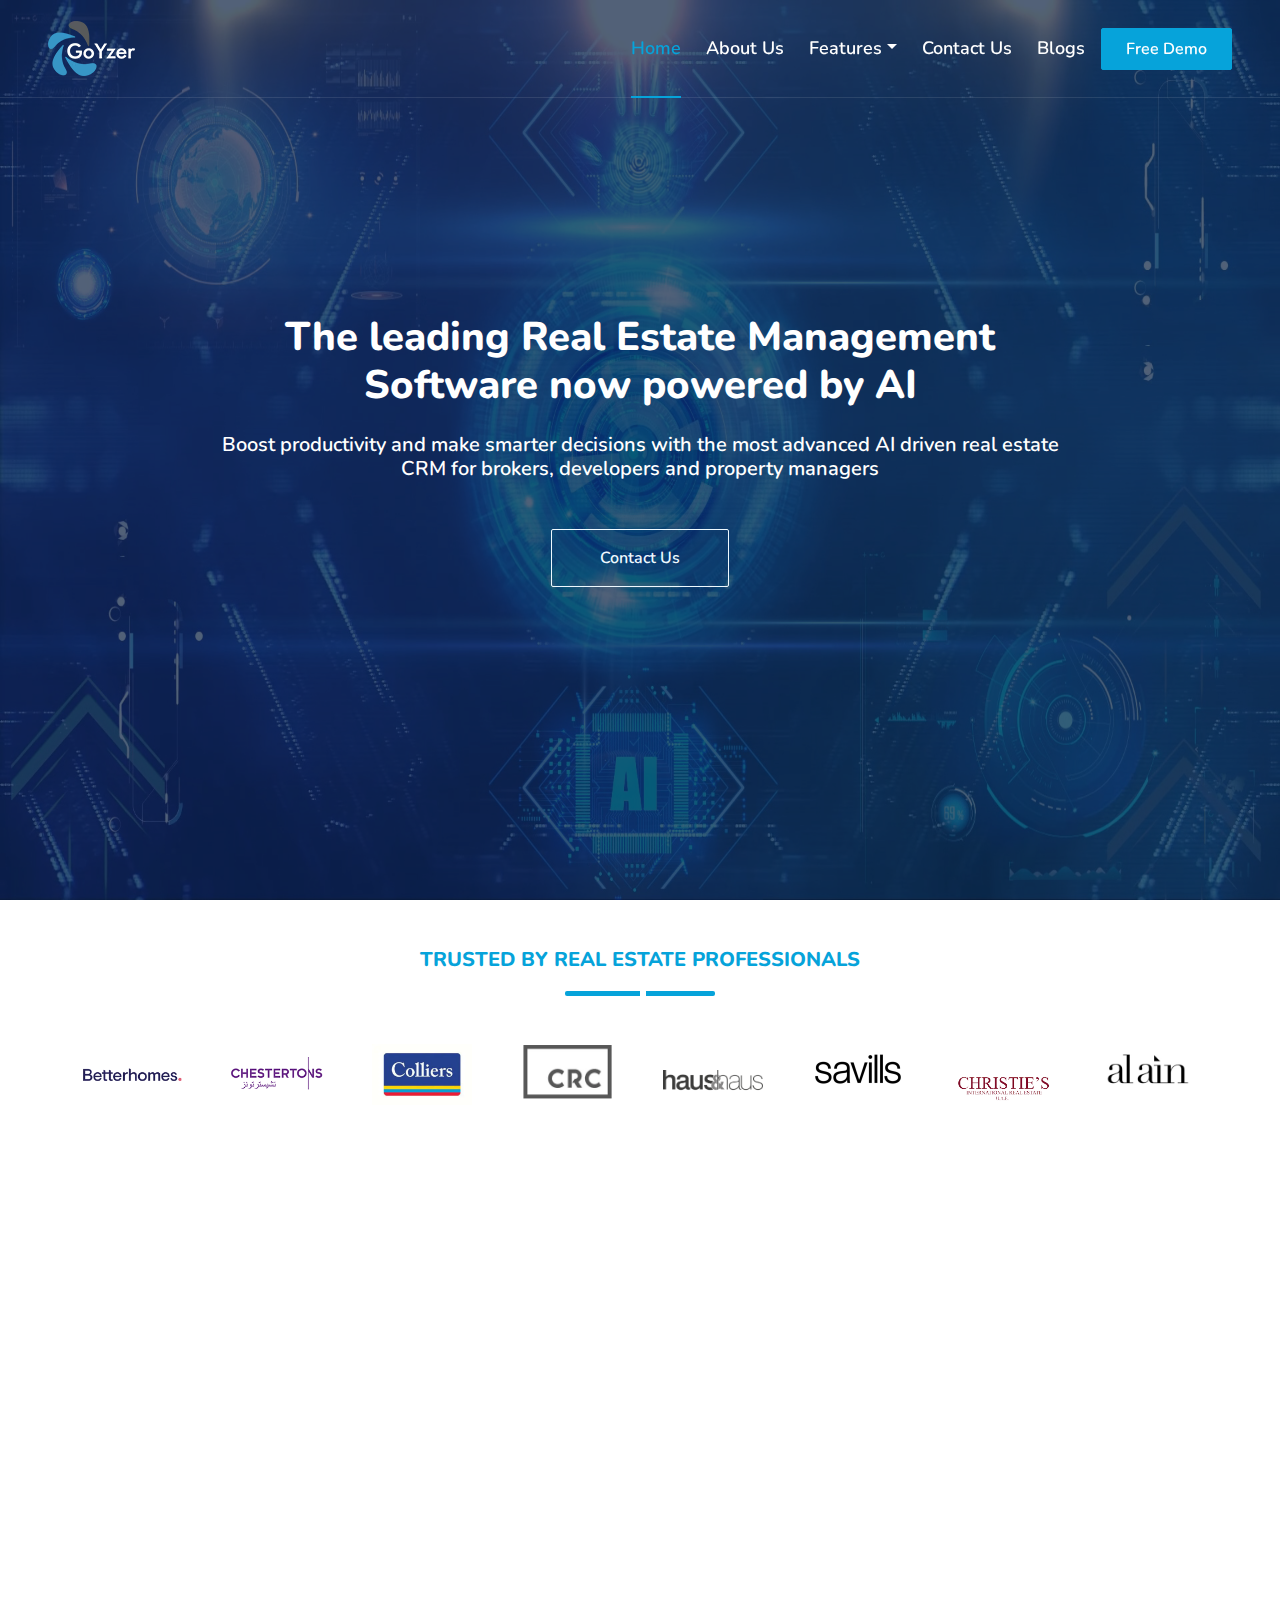
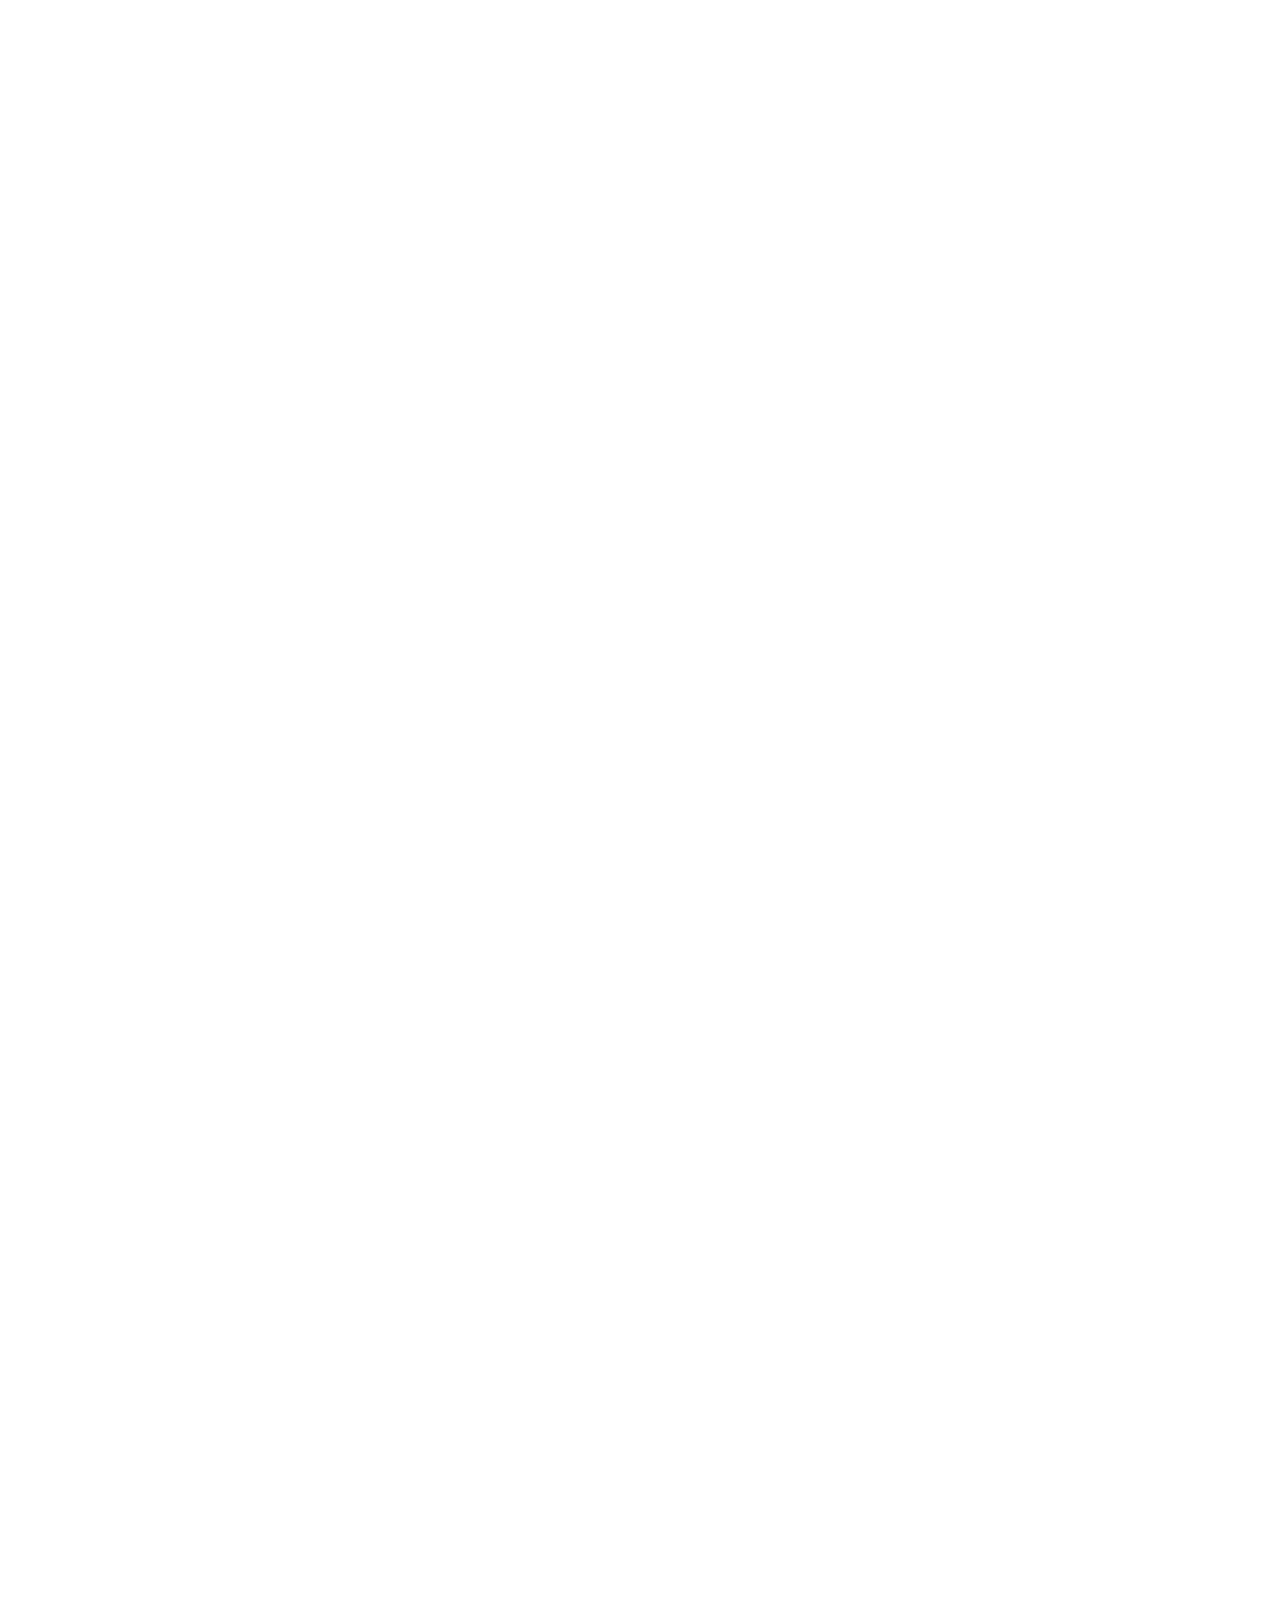
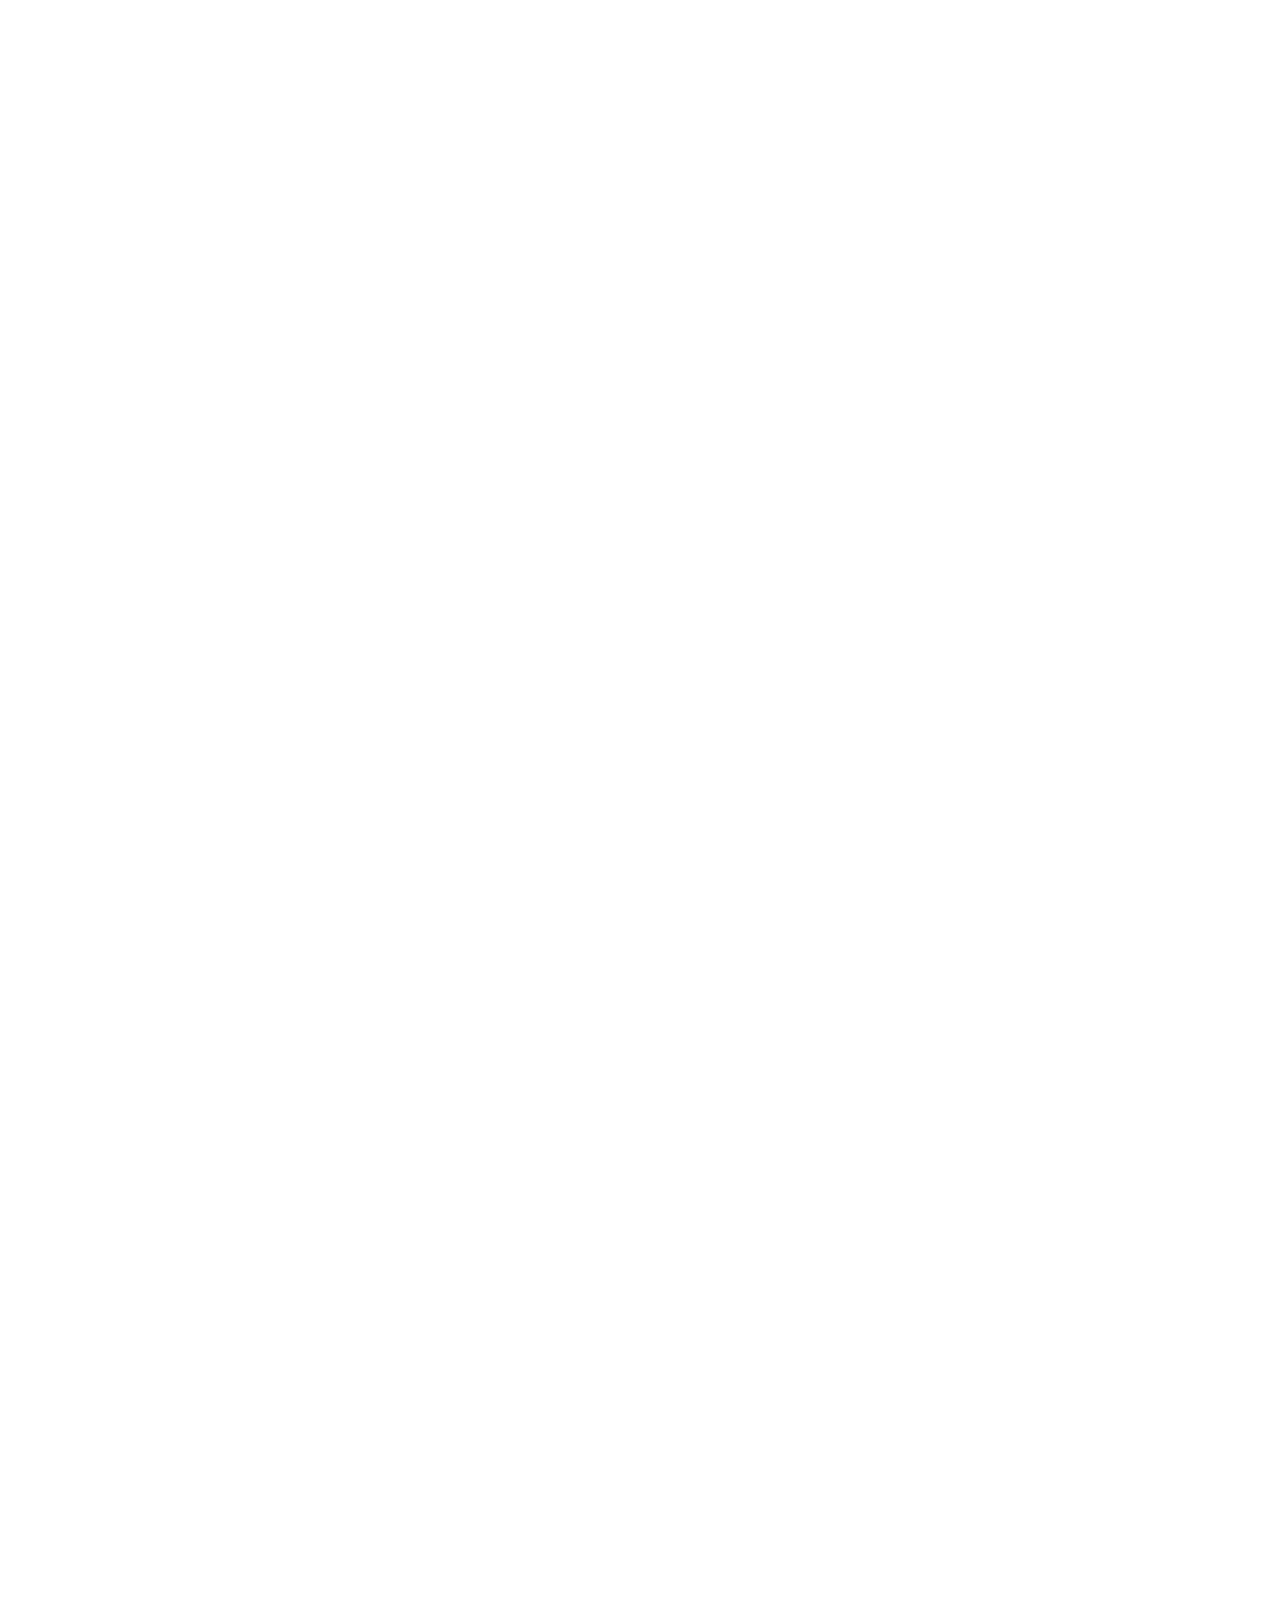
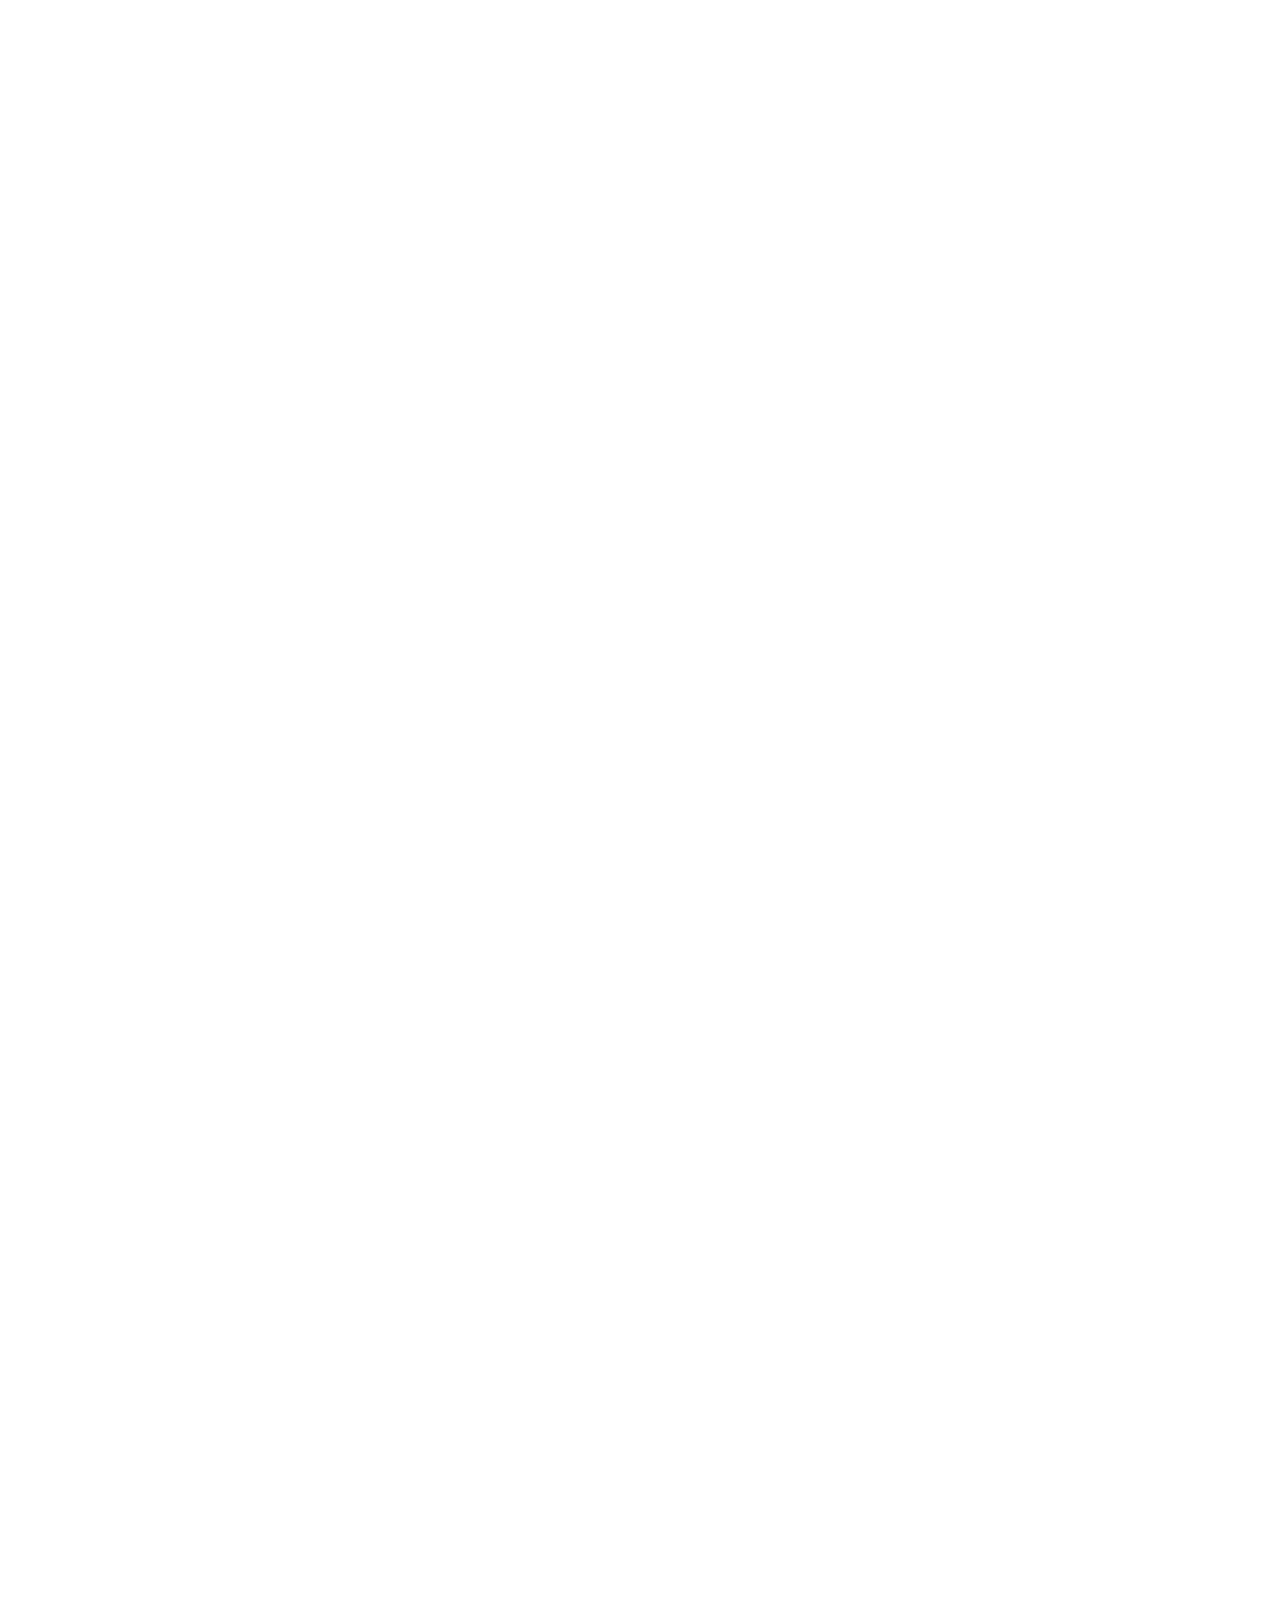
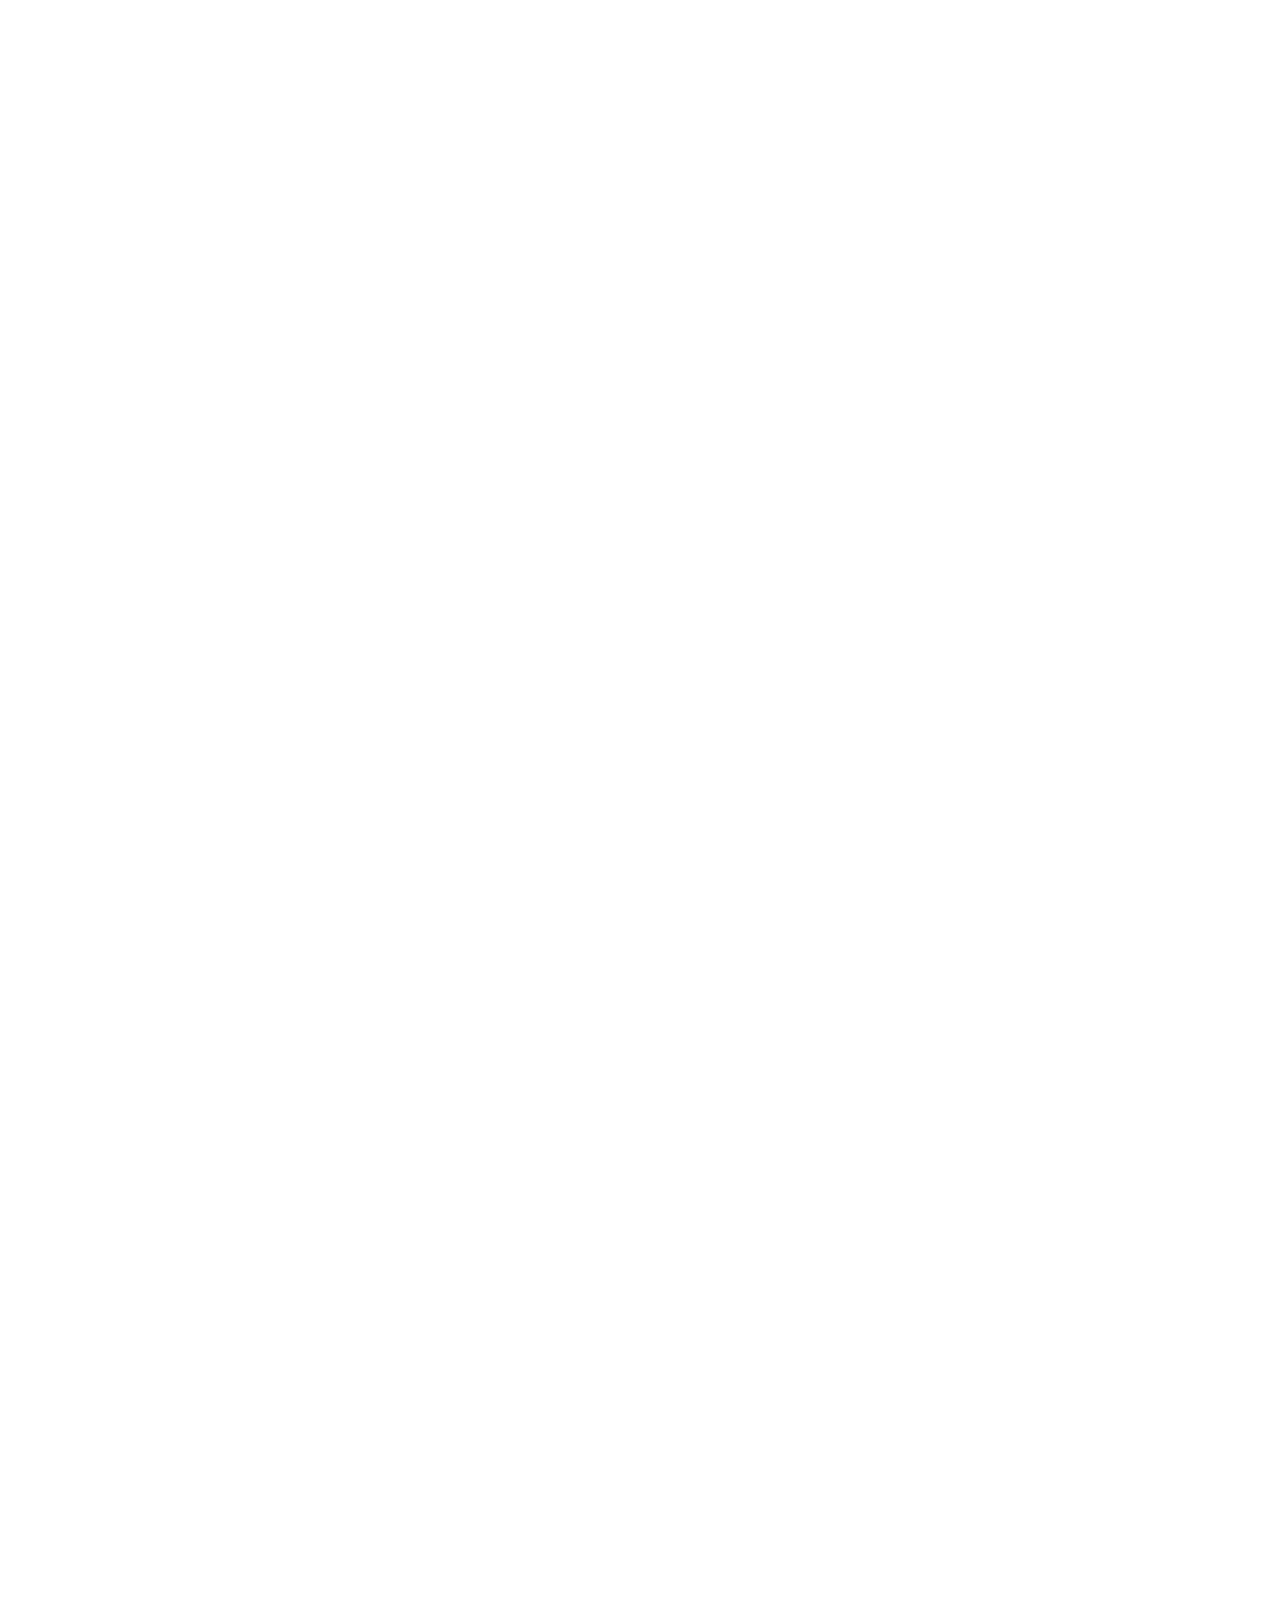
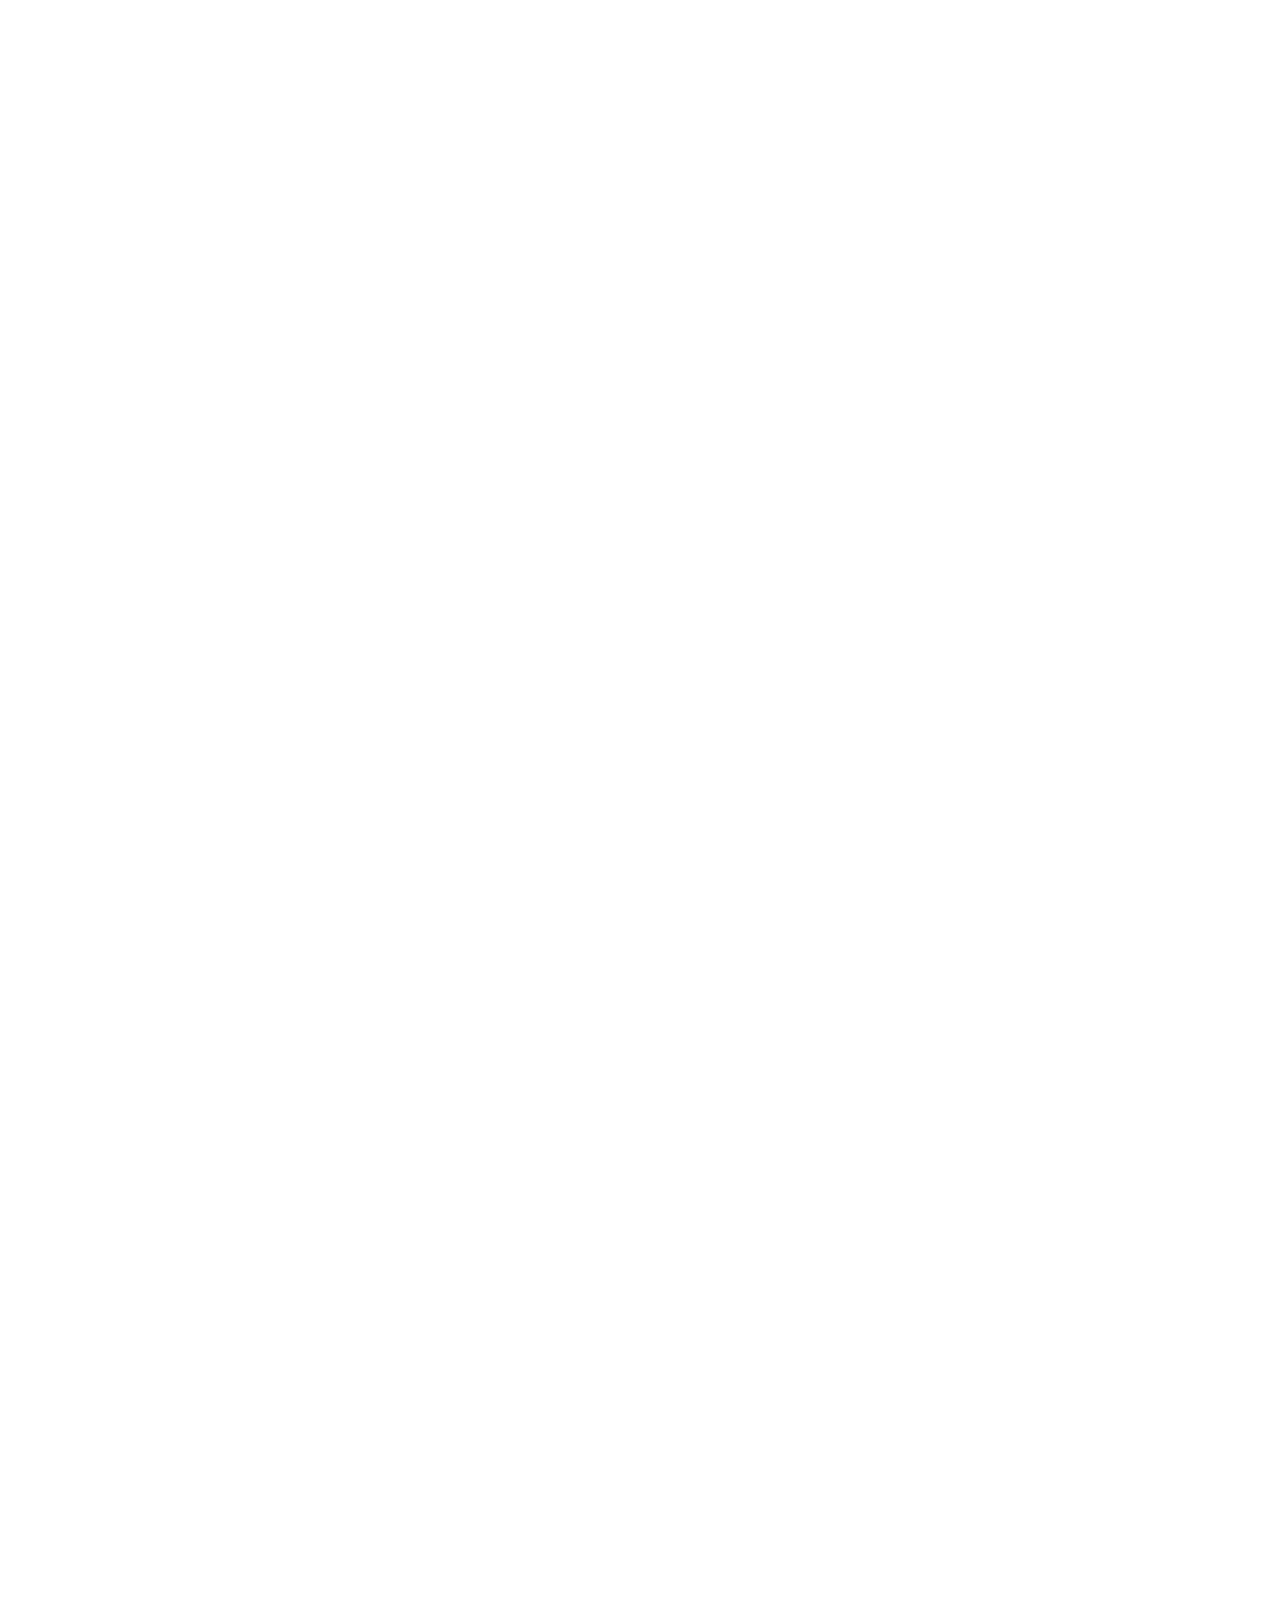
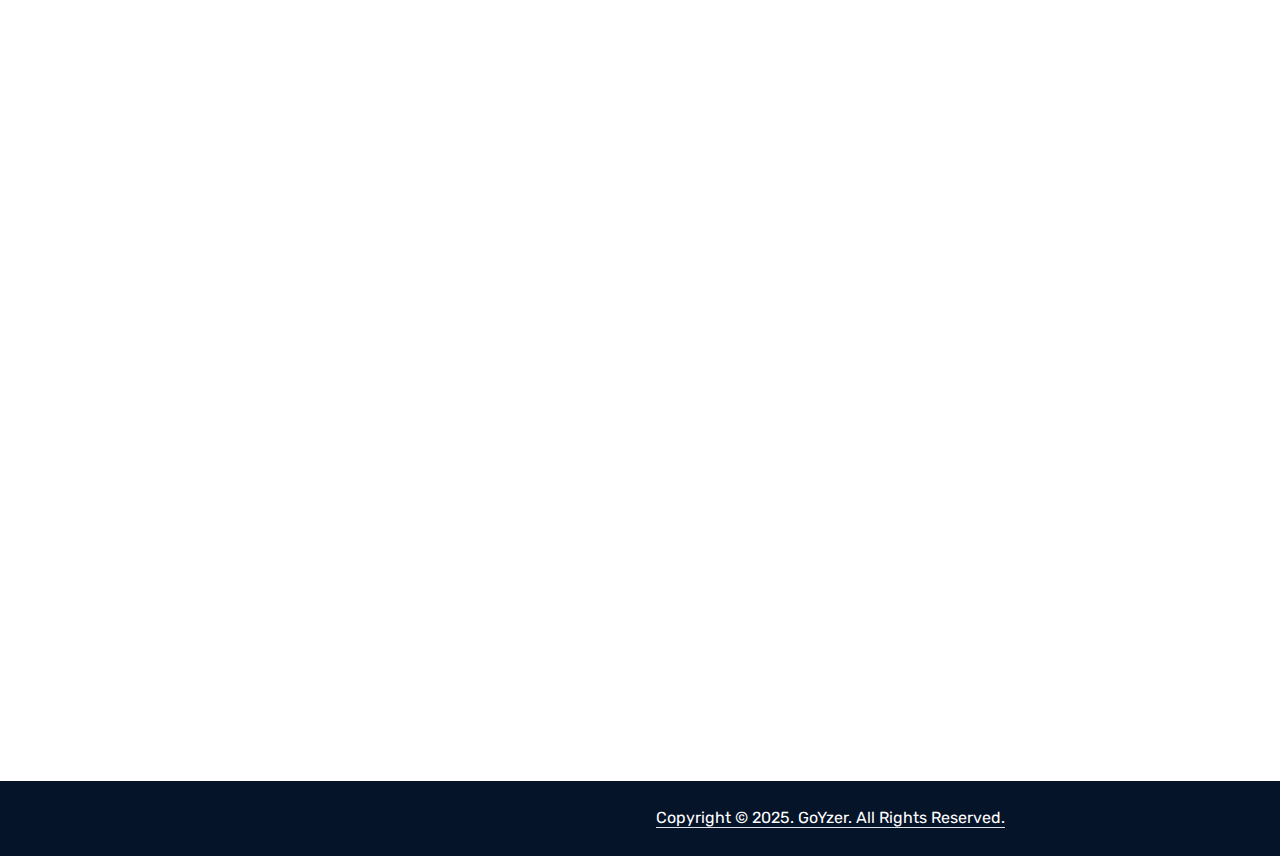
==== commit 34447d51: "working on web changes SEO" ====
--- a/index.html
+++ b/index.html
@@ -207,6 +207,7 @@
               src="img/savills-logo.webp"
               alt="savills"
               style="position: relative; top: -25px"
+              class="savills-logo"
             />
             <img
               src="img/chris.png"
@@ -217,13 +218,14 @@
               src="img/alainpng.jpg"
               alt="christias"
               style="position: relative; top: -25px"
+              class="alain-logo"
             />
           </div>
         </div>
       </div>
     </div>
 
-    <div class="container-fluid wow fadeInUp py-5" data-wow-delay="0.1s" style="visibility: visible; animation-delay: 0.1s; animation-name: fadeInUp;">
+    <div class="container-fluid wow fadeInUp pb-5" data-wow-delay="0.1s" style="visibility: visible; animation-delay: 0.1s; animation-name: fadeInUp;">
       <div class="container ">
           <div class="section-title text-center position-relative pb-3 mb-5 mx-auto" style="max-width: 600px;">
               <h5 class="fw-bold text-primary text-uppercase">WHY CHOOSE GOYZER</h5>
@@ -238,9 +240,9 @@
                       </div>
                       <h4 class="mb-3">Listing Properties &amp; Units</h4>
                       <p class="m-0">A centralized repository of all your existing units and properties ensures you keep track of everything about your inventory including prices, owner history, payment schedules, images, floor plans and availability status.</p>
-                      <a class="btn btn-lg btn-primary rounded" href="">
+                      <!-- <a class="btn btn-lg btn-primary rounded" href="">
                           <i class="bi bi-arrow-right"></i>
-                      </a>
+                      </a> -->
                   </div>
               </div>
               <div class="col-lg-4 col-md-6 wow zoomIn" data-wow-delay="0.6s" style="visibility: visible; animation-delay: 0.6s; animation-name: zoomIn;">
@@ -251,9 +253,9 @@
                       </div>
                       <h4 class="mb-3">Customer Database (CRM)</h4>
                       <p class="m-0">Effectively CRM software for real estate. Manage your leads and contacts (landlords, sellers, buyers and tenants) database centrally and keep up to date on entire customer journey. Everything documented.</p>
-                      <a class="btn btn-lg btn-primary rounded" href="">
+                      <!-- <a class="btn btn-lg btn-primary rounded" href="">
                           <i class="bi bi-arrow-right"></i>
-                      </a>
+                      </a> -->
                   </div>
               </div>
               <div class="col-lg-4 col-md-6 wow zoomIn" data-wow-delay="0.9s" style="visibility: visible; animation-delay: 0.9s; animation-name: zoomIn;">
@@ -264,9 +266,9 @@
                       </div>
                       <h4 class="mb-3">Invoices &amp; Receipts</h4>
                       <p class="m-0">Keep track of all the invoices and receipts that have been generated with each transaction that you complete. Imperative for both agents and management to know where they stand on their sales targets.</p>
-                      <a class="btn btn-lg btn-primary rounded" href="">
+                      <!-- <a class="btn btn-lg btn-primary rounded" href="">
                           <i class="bi bi-arrow-right"></i>
-                      </a>
+                      </a> -->
                   </div>
               </div>
               <div class="col-lg-4 col-md-6 wow zoomIn" data-wow-delay="0.3s" style="visibility: visible; animation-delay: 0.3s; animation-name: zoomIn;">
@@ -277,9 +279,9 @@
                       </div>
                       <h4 class="mb-3">Deal Generation</h4>
                       <p class="m-0">Completing a deal has never been this simple and quick. A simple 3 step process to automate the transaction and electronically document it. Smart contract generation automates the paperwork</p>
-                      <a class="btn btn-lg btn-primary rounded" href="">
+                      <!-- <a class="btn btn-lg btn-primary rounded" href="">
                           <i class="bi bi-arrow-right"></i>
-                      </a>
+                      </a> -->
                   </div>
               </div>
               <div class="col-lg-4 col-md-6 wow zoomIn" data-wow-delay="0.6s" style="visibility: visible; animation-delay: 0.6s; animation-name: zoomIn;">
@@ -290,16 +292,16 @@
                       </div>
                       <h4 class="mb-3">Reports</h4>
                       <p class="m-0">Keep up to date with all metrics within your business from upcoming renewals to commission reports and everything in between. Customized all types of Reports. Set permissions on who can access.</p>
-                      <a class="btn btn-lg btn-primary rounded" href="">
+                      <!-- <a class="btn btn-lg btn-primary rounded" href="">
                           <i class="bi bi-arrow-right"></i>
-                      </a>
+                      </a> -->
                   </div>
               </div>
               <div class="col-lg-4 col-md-6 wow zoomIn" data-wow-delay="0.9s" style="visibility: visible; animation-delay: 0.9s; animation-name: zoomIn;">
                   <div class="position-relative bg-primary rounded h-100 d-flex flex-column align-items-center justify-content-center text-center p-5">
-                      <h3 class="text-white mb-3">Call Us For Demo</h3>
-                      <p class="text-white mb-3">The Goyzer real estate management software enables you to list and advertise your properties to all major portals seamlessly from one single platform.</p>
-                      <a class="phone-link" href="tel:+97145689749" style="color: #fff;font-size: 24px;font-weight: 500;"><i class="fa fa-phone-alt me-2"></i> +971 4 5689749</a>
+                      <h3 class="text-white mb-2">Call Us For Demo</h3>
+                      <p class="text-white mb-2">The Goyzer real estate management software enables you to list and advertise your properties to all major portals seamlessly from one single platform.</p>
+                      <a class="phone-link" href="tel:+97145689749" style="color: #fff;font-size: 20px;font-weight: 500;"><i class="fa fa-phone-alt me-2"></i> +971 4 5689749</a>
                      
                   </div>
               </div>
@@ -335,7 +337,7 @@
               >View All Features</a
             >
           </div>
-          <div class="col-lg-5" style="min-height: 500px">
+          <div class="col-lg-5 mh-500">
             <div class="position-relative h-100">
               <img
                 class="position-absolute w-100 h-100 wow zoomIn"
@@ -353,7 +355,7 @@
     <div class="container-fluid py-5 wow fadeInUp" data-wow-delay="0.1s">
       <div class="container">
         <div class="row g-5">
-          <div class="col-lg-5" style="min-height: 500px">
+          <div class="col-lg-5 mh-500" >
             <div class="position-relative h-100">
               <img
                 class="position-absolute w-100 h-100 wow zoomIn"
@@ -414,7 +416,7 @@
               >View All Features</a
             >
           </div>
-          <div class="col-lg-5" style="min-height: 500px">
+          <div class="col-lg-5 mh-500" >
             <div class="position-relative h-100">
               <img
                 class="position-absolute w-100 h-100  wow zoomIn"
@@ -429,67 +431,7 @@
       </div>
     </div>
 
-    <div class="container-fluid py-5 wow fadeInUp" data-wow-delay="0.1s" style="visibility: visible; animation-delay: 0.1s; animation-name: fadeInUp;">
-      <div class="container py-5">
-          <div class="section-title text-center position-relative pb-3 mb-5 mx-auto" style="max-width: 600px;">
-              <h5 class="fw-bold text-primary text-uppercase">About Property CRM</h5>
-              <h1 class="mb-0">Why Choose Goyzer?</h1>
-              
-          </div>
-          <div class="row mb-5">
-              <p>Goyzer was founded in Canada in 2015 with a regional office set up in Dubai in 2020. Our goal was to incorporate automation in the real estate sector through technological enablement. We’ve worked closely with industry professionals and conducted extensive market research to create A series of products to meet the needs of Developers, Property Managers &amp; Brokers. Our approach is highly strategic and carefully executed to transform your business the way you want, guaranteeing incredible results and maximum profit.</p>
-          </div>
-          <div class="row g-5">
-              <div class="col-lg-4">
-                  <div class="row g-5">
-                      <div class="col-12 wow zoomIn" data-wow-delay="0.2s" style="visibility: visible; animation-delay: 0.2s; animation-name: zoomIn;">
-                          <!-- <div class="bg-primary rounded d-flex align-items-center justify-content-center mb-3" style="width: 60px; height: 60px;">
-                              <i class="fa fa-cubes text-white"></i>
-                              <img src="img/direct-approach.webp" alt="direct-approach"/>
-                          </div> -->
-                          <div class="mb-3"><img src="img/diverse.webp" alt="direct-approach"></div>
-                          <h5 class="fw-bold text-primary text-uppercase">Diverse Approach</h5>
-                          <!-- <h4>A Real Estate Management Software for Brokers</h4> -->
-                          <p class="mb-0">We are agile in our approach by constantly conducting research and reaching out to clients for ways on how to develop newer and relevant offerings.</p>
-                      </div>
-                      <div class="col-12 wow zoomIn" data-wow-delay="0.6s" style="visibility: visible; animation-delay: 0.6s; animation-name: zoomIn;">
-                          <!-- <div class="bg-primary rounded d-flex align-items-center justify-content-center mb-3" style="width: 60px; height: 60px;">
-                              <i class="fa fa-award text-white"></i>
-                          </div> -->
-                          <div class="mb-3"><img src="img/expert.webp" alt="direct-approach"></div>
-                          <h4>Expert Advice</h4>
-                          <p class="mb-0">We pride ourselves in not only being experts in our field of PropTech but also inquisitive and eager to learn newer technology</p>
-                      </div>
-                  </div>
-              </div>
-              <div class="col-lg-4  wow zoomIn" data-wow-delay="0.9s" style="min-height: 350px; visibility: visible; animation-delay: 0.9s; animation-name: zoomIn;">
-                  <div class="position-relative h-100">
-                      <img class="position-absolute w-100 h-100 rounded wow zoomIn" data-wow-delay="0.1s" src="https://www.goyzer.com/images/brokers.webp" style="object-fit: cover; visibility: visible; animation-delay: 0.1s; animation-name: zoomIn;">
-                  </div>
-              </div>
-              <div class="col-lg-4">
-                  <div class="row g-5">
-                      <div class="col-12 wow zoomIn" data-wow-delay="0.4s" style="visibility: visible; animation-delay: 0.4s; animation-name: zoomIn;">
-                          <!-- <div class="bg-primary rounded d-flex align-items-center justify-content-center mb-3" style="width: 60px; height: 60px;">
-                              <i class="fa fa-users-cog text-white"></i>
-                          </div> -->
-                          <div class="mb-3"><img src="img/forward.webp" alt="direct-approach"></div>
-                          <h4>Forward Thinking</h4>
-                          <p class="mb-0">What we have achieved is in the past. We are constantly looking at whats next and how we can expand and innovate</p>
-                      </div>
-                      <div class="col-12 wow zoomIn" data-wow-delay="0.8s" style="visibility: visible; animation-delay: 0.8s; animation-name: zoomIn;">
-                          <!-- <div class="bg-primary rounded d-flex align-items-center justify-content-center mb-3" style="width: 60px; height: 60px;">
-                              <i class="fa fa-phone-alt text-white"></i>
-                          </div> -->
-                          <div class="mb-3"><img src="img/result.webp" alt="direct-approach"></div>
-                          <h4>Result Oriented</h4>
-                          <p class="mb-0">We strongly believe that our metric of success is based on the results our clients achieve. We are only successful if our clients are</p>
-                      </div>
-                  </div>
-              </div>
-          </div>
-      </div>
-    </div>
+   
 
     <div class="container-fluid py-5 wow fadeInUp" data-wow-delay="0.1s" style="visibility: visible; animation-delay: 0.1s; animation-name: fadeInUp;">
       <div class="container py-5">
@@ -508,7 +450,7 @@
                           <img class="img-fluid" src="img/direct-approach.webp" alt="">
                           <a class="position-absolute top-0 start-0 bg-primary text-white rounded-end mt-5 py-2 px-4" href="">Diverse Approach</a>
                       </div>
-                      <div class="p-4">
+                      <!-- <div class="p-4">
                           <div class="d-flex mb-2">
                               <small class="me-3"><i class="far fa-user text-primary me-2"></i>John Doe</small>
                               <small><i class="far fa-calendar-alt text-primary me-2"></i>01 Jan, 2045</small>
@@ -516,7 +458,7 @@
                           <h4 class="mb-2">Diverse Approach</h4>
                           <div class="mb-1"><small>We are agile in our approach by constantly conducting research and reaching out to clients for ways on how to develop newer and relevant offerings</small></div>
                           <a class="text-uppercase" href="">Read More <i class="bi bi-arrow-right"></i></a>
-                      </div>
+                      </div> -->
                   </div>
               </div>
               <div class="col-lg-3 wow slideInUp" data-wow-delay="0.6s" style="visibility: visible; animation-delay: 0.6s; animation-name: slideInUp;">
@@ -525,7 +467,7 @@
                           <img class="img-fluid" src="img/expert-advice.webp" alt="">
                           <a class="position-absolute top-0 start-0 bg-primary text-white rounded-end mt-5 py-2 px-4" href="">Expert Advice</a>
                       </div>
-                      <div class="p-4">
+                      <!-- <div class="p-4">
                           <div class="d-flex mb-2">
                               <small class="me-3"><i class="far fa-user text-primary me-2"></i>John Doe</small>
                               <small><i class="far fa-calendar-alt text-primary me-2"></i>01 Jan, 2045</small>
@@ -533,7 +475,7 @@
                           <h4 class="mb-2">Expert Advice</h4>
                           <div class="mb-1"><small>We pride ourselves in not only being experts in our field of PropTech but also inquisitive and eager to learn newer technology</small></div>
                           <a class="text-uppercase" href="">Read More <i class="bi bi-arrow-right"></i></a>
-                      </div>
+                      </div> -->
                   </div>
               </div>
               <div class="col-lg-3 wow slideInUp" data-wow-delay="0.9s" style="visibility: visible; animation-delay: 0.9s; animation-name: slideInUp;">
@@ -542,7 +484,7 @@
                           <img class="img-fluid" src="img/forward-thinking.webp" alt="">
                           <a class="position-absolute top-0 start-0 bg-primary text-white rounded-end mt-5 py-2 px-4" href="">Forward Thinking</a>
                       </div>
-                      <div class="p-4">
+                      <!-- <div class="p-4">
                           <div class="d-flex mb-2">
                               <small class="me-3"><i class="far fa-user text-primary me-2"></i>John Doe</small>
                               <small><i class="far fa-calendar-alt text-primary me-2"></i>01 Jan, 2045</small>
@@ -550,7 +492,7 @@
                           <h4 class="mb-2">Forward Thinking</h4>
                           <div class="mb-1"><small>What we have achieved is in the past. We are constantly looking at whats next and how we can expand and innovate</small></div>
                           <a class="text-uppercase" href="">Read More <i class="bi bi-arrow-right"></i></a>
-                      </div>
+                      </div> -->
                   </div>
               </div>
               <div class="col-lg-3 wow slideInUp" data-wow-delay="0.9s" style="visibility: visible; animation-delay: 0.9s; animation-name: slideInUp;">
@@ -559,7 +501,7 @@
                           <img class="img-fluid" src="img/result-oriented.webp" alt="">
                           <a class="position-absolute top-0 start-0 bg-primary text-white rounded-end mt-5 py-2 px-4" href="">Result Oriented</a>
                       </div>
-                      <div class="p-4">
+                      <!-- <div class="p-4">
                           <div class="d-flex mb-2">
                               <small class="me-3"><i class="far fa-user text-primary me-2"></i>John Doe</small>
                               <small><i class="far fa-calendar-alt text-primary me-2"></i>01 Jan, 2045</small>
@@ -567,7 +509,7 @@
                           <h4 class="mb-2">Result Oriented</h4>
                           <div class="mb-1"><small>We strongly believe that our metric of success is based on the results our clients achieve. We are only successful if our clients are</small></div>
                           <a class="text-uppercase" href="">Read More <i class="bi bi-arrow-right"></i></a>
-                      </div>
+                      </div> -->
                   </div>
               </div>
           </div>
@@ -585,7 +527,7 @@
     >
       <div class="container">
         <div class="row g-5">
-          <div class="col-lg-5" style="min-height: 500px">
+          <div class="col-lg-5 mh-500">
             <div class="position-relative h-100">
               <img
                 class="position-absolute w-100 h-100 rounded-xl wow zoomIn"
@@ -1819,6 +1761,40 @@
         <div class="faq-drawer">
           <input
             class="faq-drawer__trigger"
+            id="faq-drawer-10"
+            type="checkbox"
+          /><label class="faq-drawer__title" for="faq-drawer-10"
+            >What problems does Goyzer property management software solve?</label
+          >
+          <div class="faq-drawer__content-wrapper">
+            <div class="faq-drawer__content">
+              <p>
+                The typical day of a property manager is quite busy so we wanted to simplify the work day into one where most processes are automated and digital. The property manager would be notified of all the expiring leases automatically and new leases will have all the contracts filled out and sent for signature digitally. Not just that but all maintenance work orders and payments will be tracked and an audit report will be created to make sure that their job is all centralized and assisted which reduces the amounts of error done through human missight and also time spent on tracking and following up is reduced through automation. This has seen to reduce not only cost associated with such activities but also gives the property manager more time to spend towards maximizing their portfolio revenue.
+              </p>
+            </div>
+          </div>
+        </div>
+
+        <div class="faq-drawer">
+          <input
+            class="faq-drawer__trigger"
+            id="faq-drawer-11"
+            type="checkbox"
+          /><label class="faq-drawer__title" for="faq-drawer-11"
+            >Does the Goyzer property management software come with an app for landlords and tenants?</label
+          >
+          <div class="faq-drawer__content-wrapper">
+            <div class="faq-drawer__content">
+              <p>
+                Yes. We have a dedicated mobile application for landlords and tenants along with our property management software which would be used by the property manager. The landlord will be able to view all his financial details of his properties along with a powerful snapshot of all the details they require to see the performance of their portfolio without having to call the property manager ever so often. The tenant is able to on his application look at his upcoming and paid payments, raise work order requests and view all his pertinent documents. This significantly decreases the burden of any property manager since all requests and information will be centralized and run through a single point of contact which are the mobile applications and also keep a documented trail of all communications made.
+              </p>
+            </div>
+          </div>
+        </div>
+
+        <div class="faq-drawer">
+          <input
+            class="faq-drawer__trigger"
             id="faq-drawer-3"
             type="checkbox"
           /><label class="faq-drawer__title" for="faq-drawer-3"
@@ -1950,10 +1926,13 @@
           >
           <div class="faq-drawer__content-wrapper">
             <div class="faq-drawer__content">
-              <p itemprop="text">
+              <p itemprop="text" style="margin-bottom: 10px;margin-top: 10px;">
                 <strong>With the Goyzer real estate software you can:</strong>
               </p>
               <p itemprop="text" class="mobile-features">
+                <span class="check"
+                ><img src="https://www.goyzer.com/images/tick-icon.webp" alt="image"
+              /></span>
                 <span
                   >List your properties to any portal in one single
                   platform</span
@@ -2017,6 +1996,22 @@
                   >Mobile application for brokers, landlords and tenants</span
                 >
               </p>
+              <p itemprop="text" class="mobile-features">
+                <span class="check"
+                  ><img src="https://www.goyzer.com/images/tick-icon.webp" alt="image"
+                /></span>
+                <span
+                  >Open enterprise level Api's for integration with any other application</span
+                >
+              </p>
+              <p itemprop="text" class="mobile-features">
+                <span class="check"
+                  ><img src="https://www.goyzer.com/images/tick-icon.webp" alt="image"
+                /></span>
+                <span
+                  >Manage your vendors and work orders</span
+                >
+              </p>
             </div>
           </div>
         </div>
@@ -2260,9 +2255,9 @@
                   >
                 </div>
                 <div class="d-flex mt-4">
-                  <a class="btn btn-primary btn-square me-2" href="#"
+                  <!-- <a class="btn btn-primary btn-square me-2" href="#"
                     ><i class="fab fa-twitter fw-normal"></i
-                  ></a>
+                  ></a> -->
                   <a
                     class="btn btn-primary btn-square me-2"
                     href="https://www.facebook.com/goyzertech"
--- a/css/style.css
+++ b/css/style.css
@@ -57,7 +57,9 @@
     opacity: 1;
 }
 
-
+.mh-500{
+  min-height: 500px;
+}
 /*** Heading ***/
 h1,
 h2,
@@ -1184,9 +1186,6 @@
     .integration-mobile-logo {
         display: grid !important;
     }
-    
-  }
-  @media only screen and (max-width: 540px) {
     .row-ad-1{
       flex-direction: column-reverse;
     }
@@ -1196,5 +1195,24 @@
     .row-ad-1 .col-lg-5,.row-ad-1 .col-lg-7{
       margin-top: 0px !important;
     }
+    .blog-item .blog-img  {
+      text-align: center;
+    }
+    
+  }
+  @media only screen and (max-width: 540px) {
+    .container-fluid.integration-fluid .col-lg-3.col-md-3 {
+      margin-top: 20px;
+  } 
+    .mh-500{
+      min-height: 400px;
+    }
+    .blog-item .blog-img  {
+      text-align: center;
+    }
+    .savills-logo,
+    .alain-logo{
+      top:-40px !important;
+    }
   }
   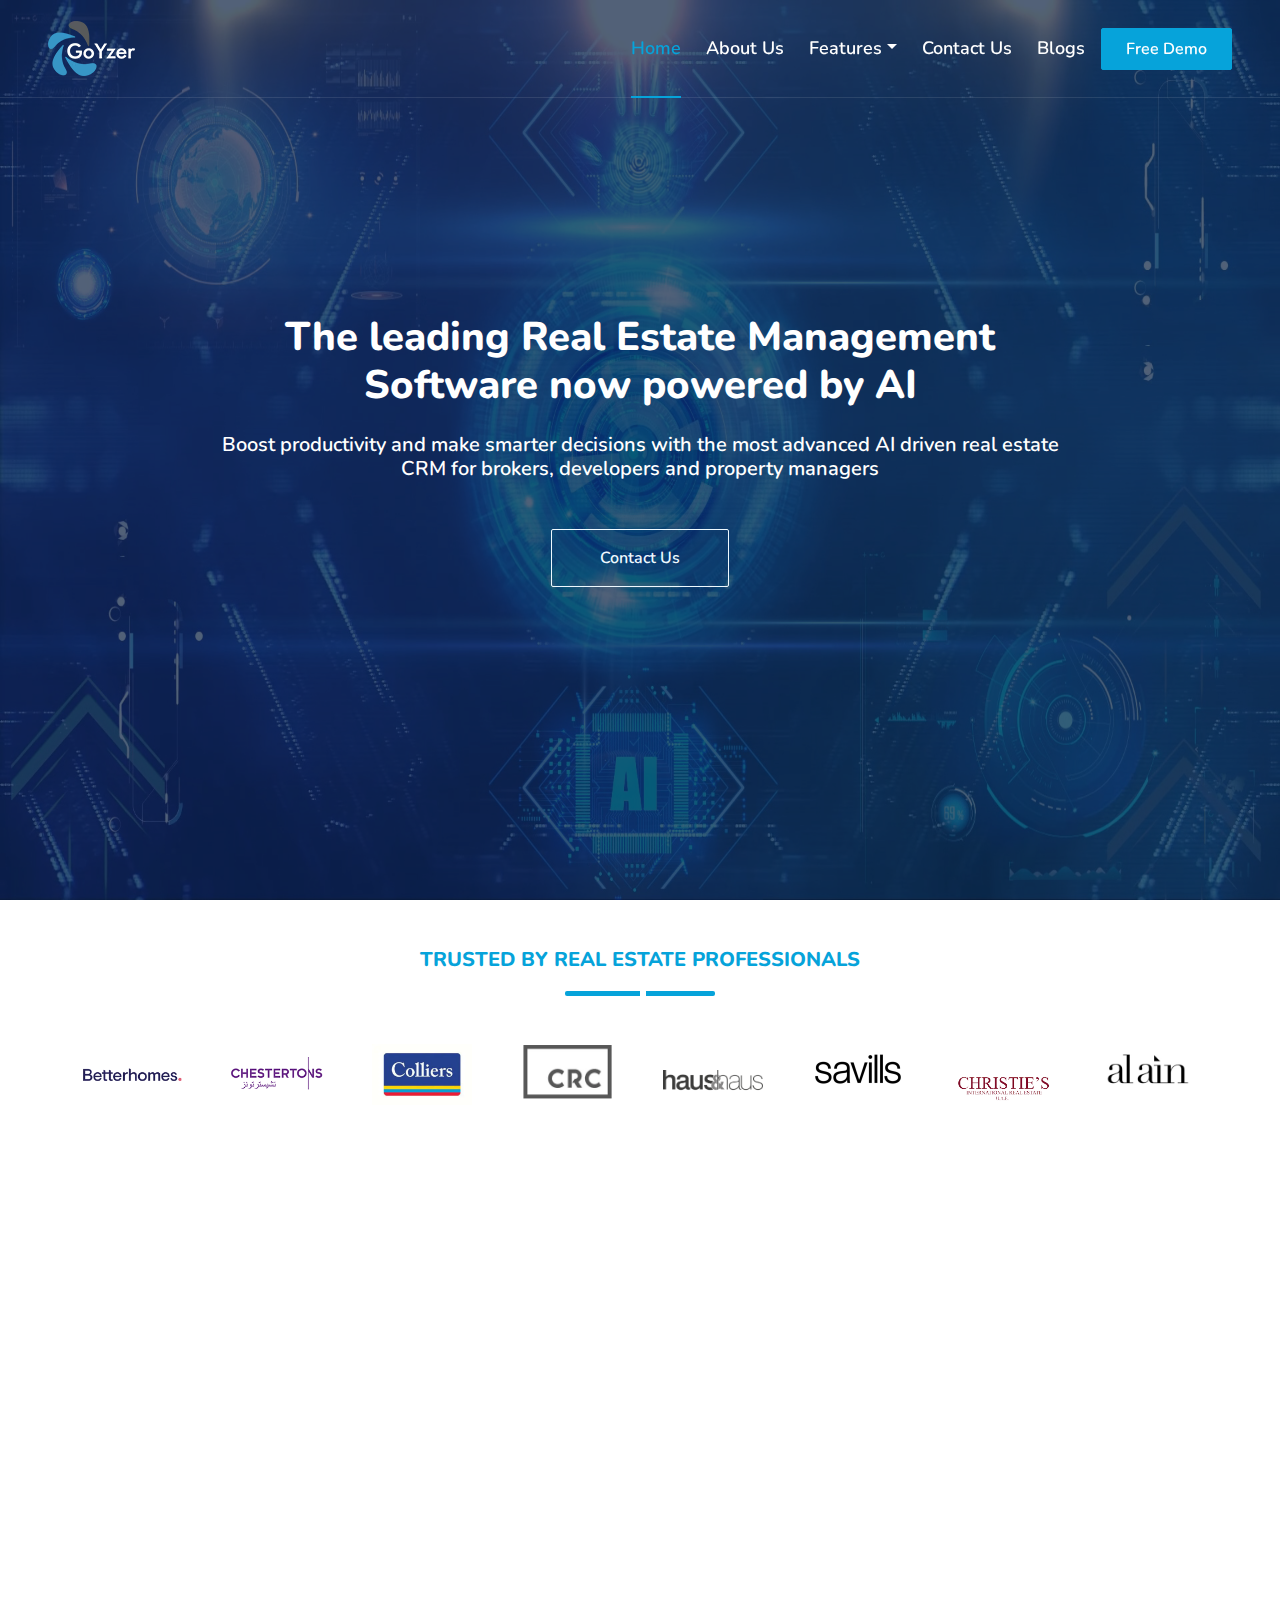
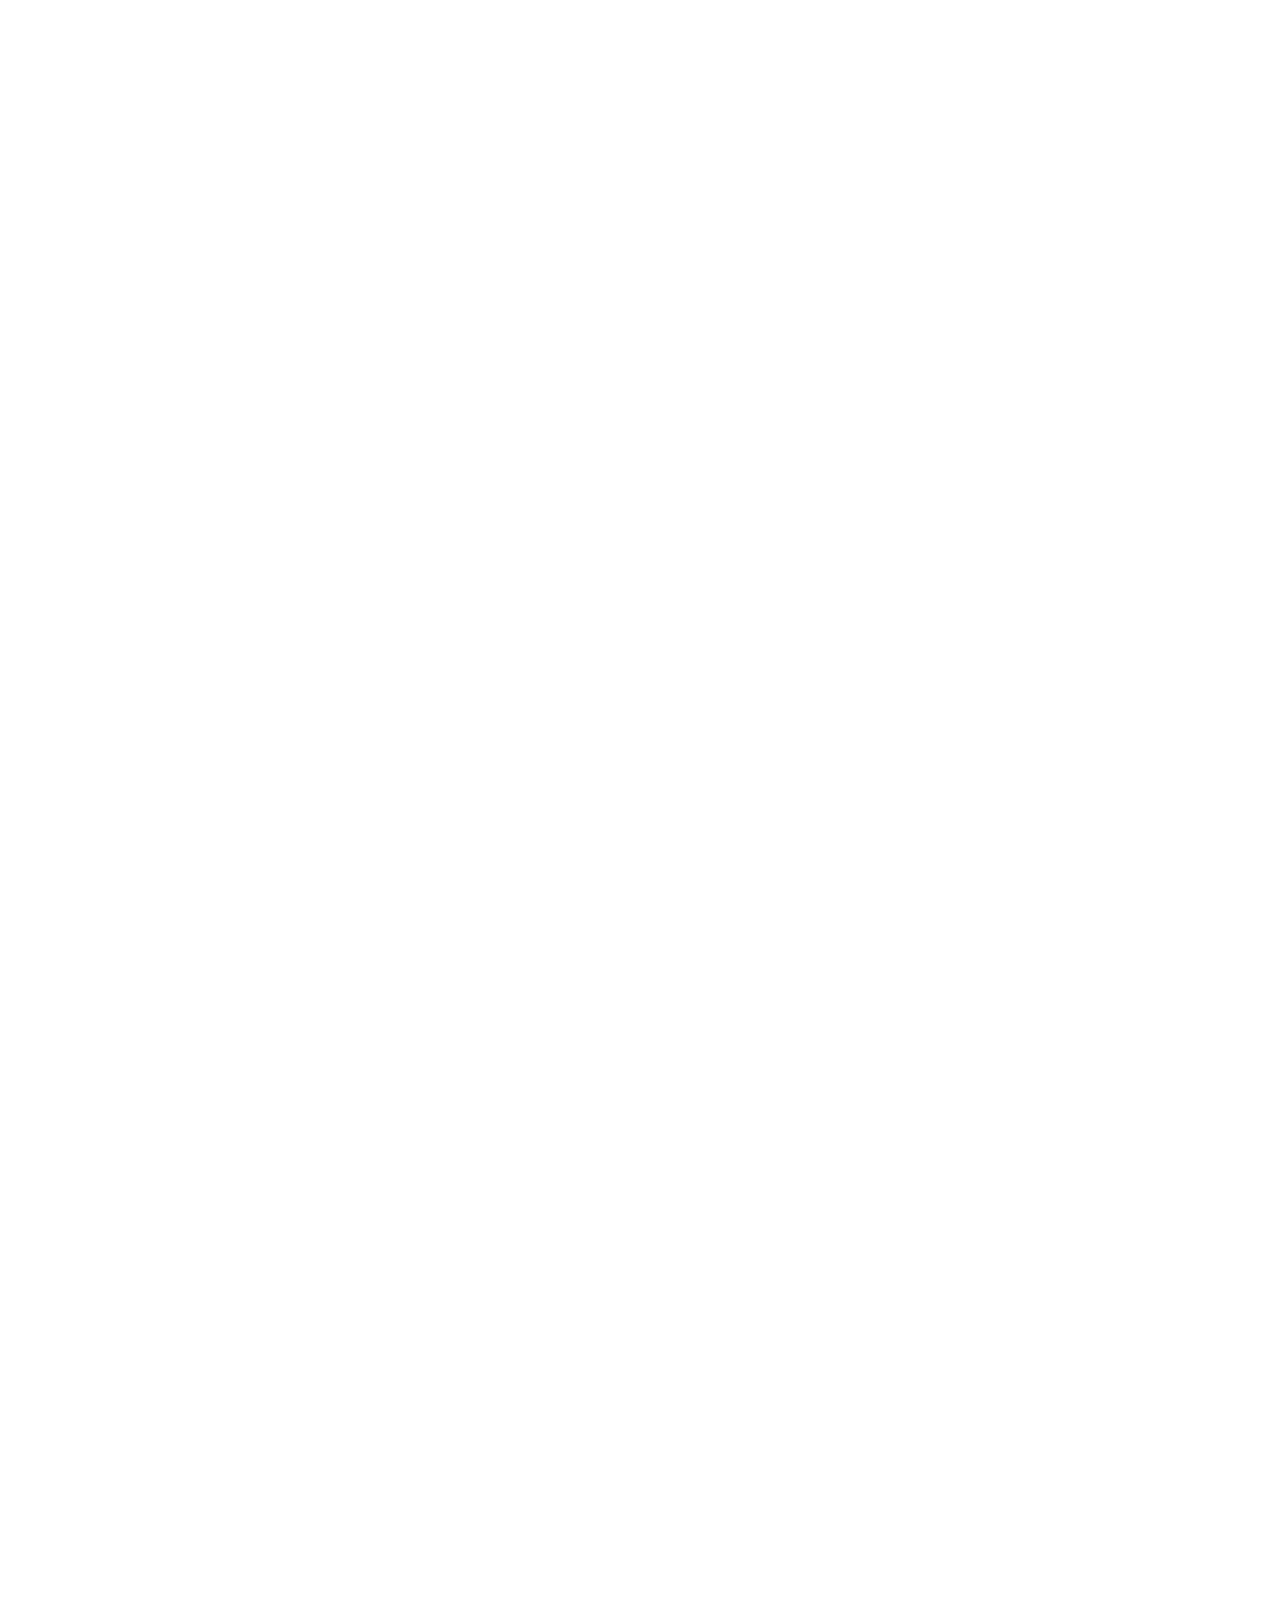
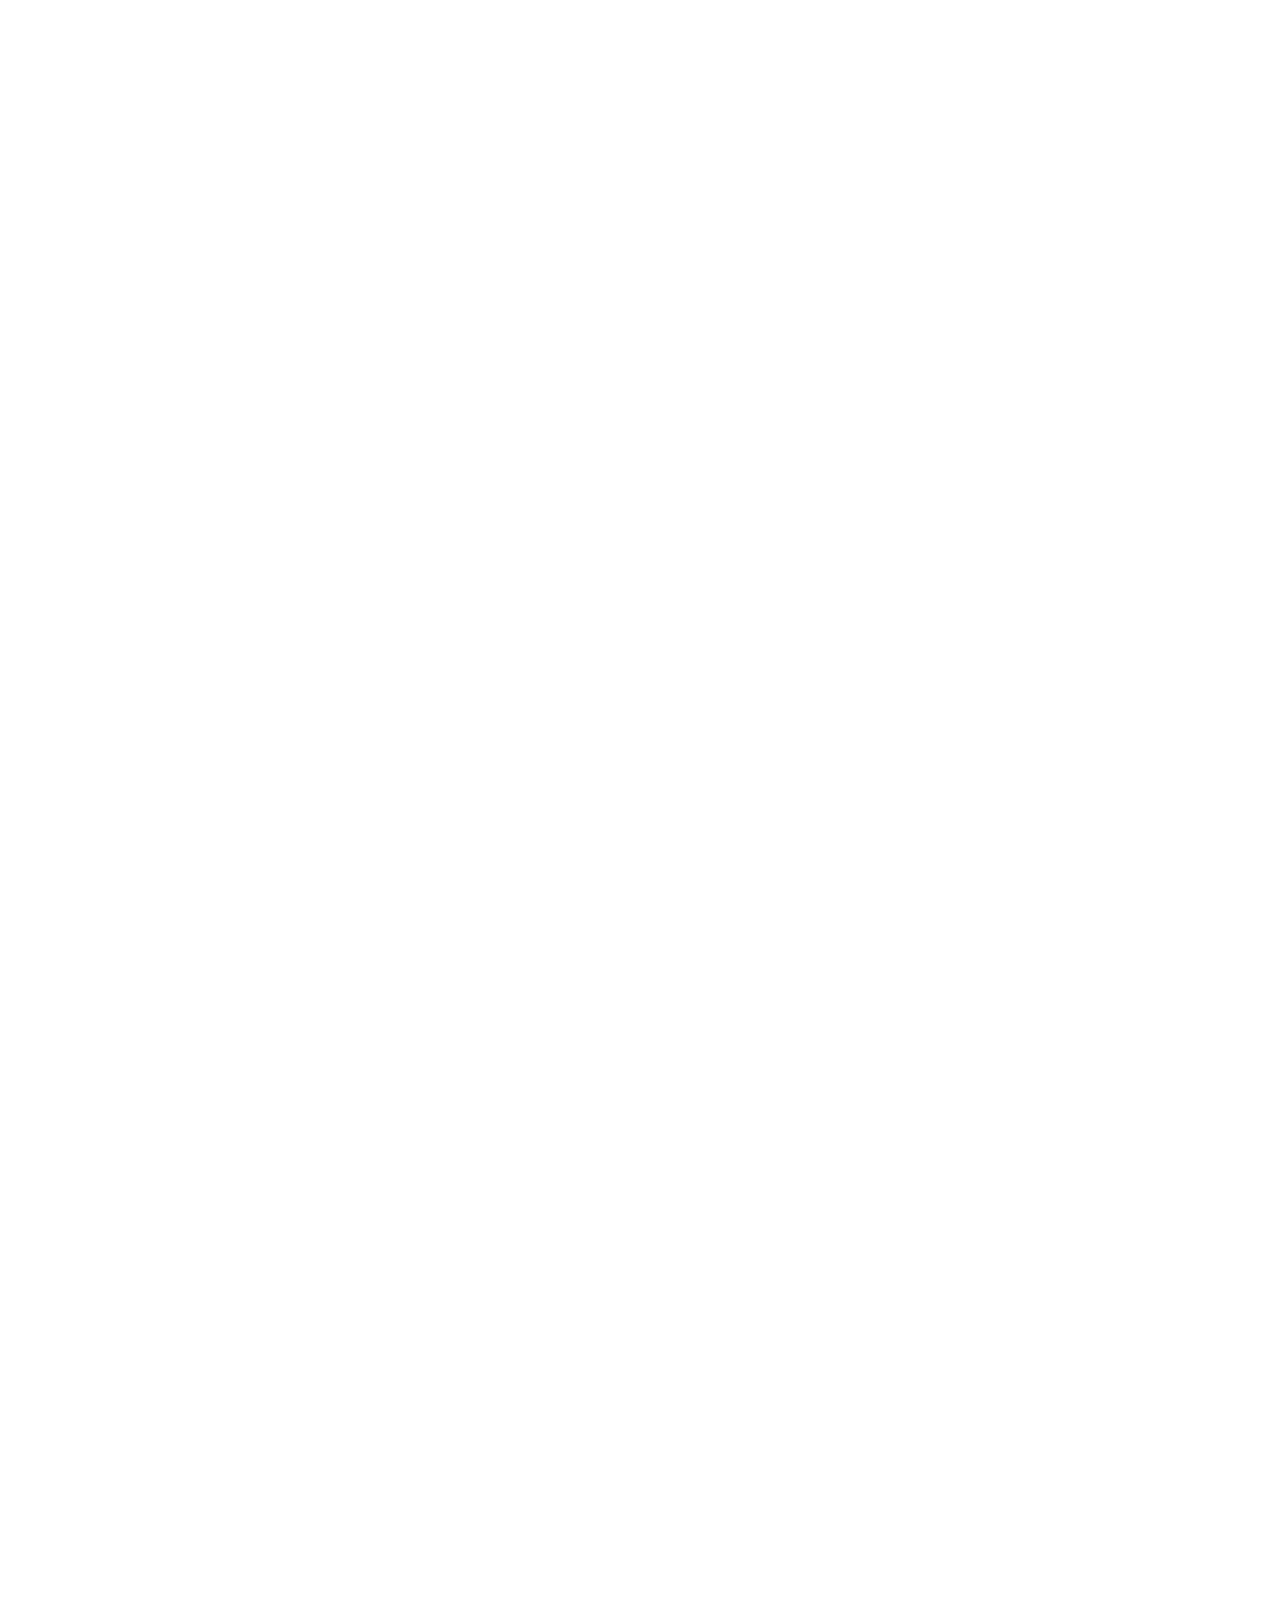
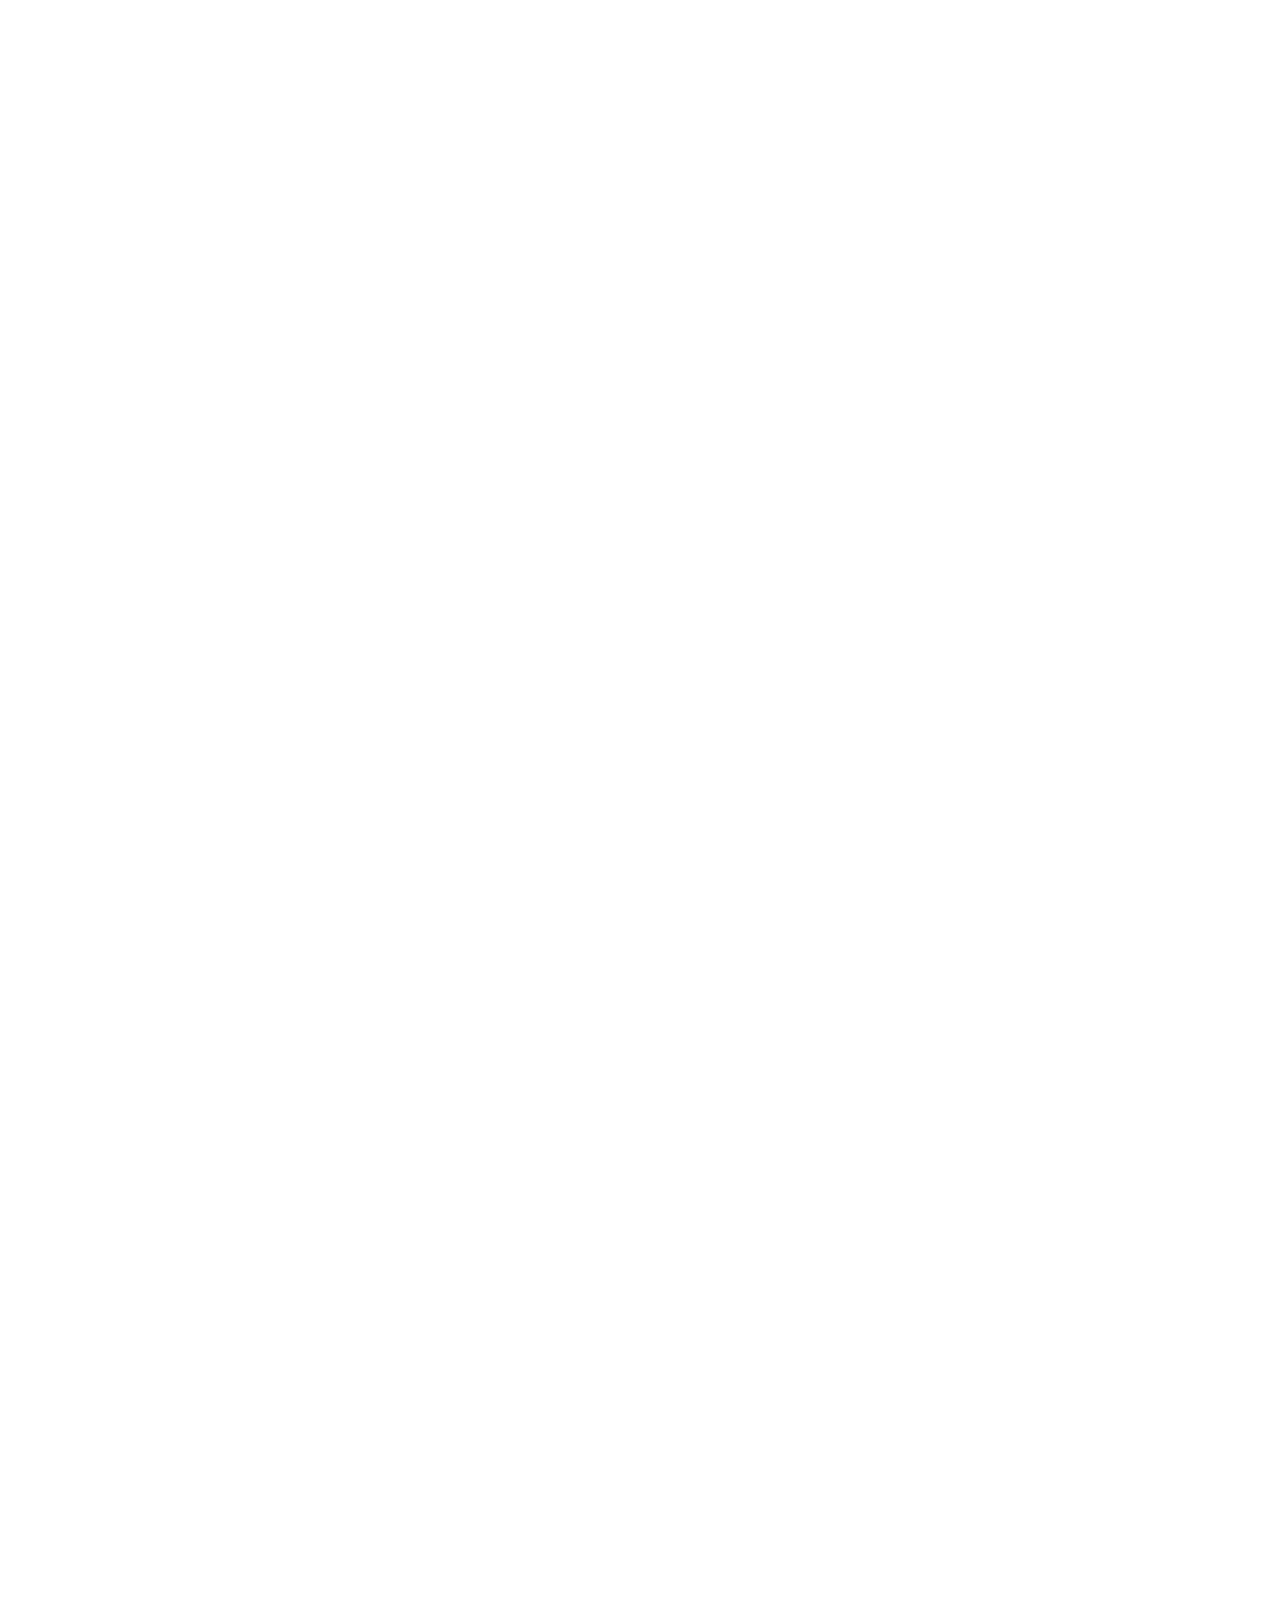
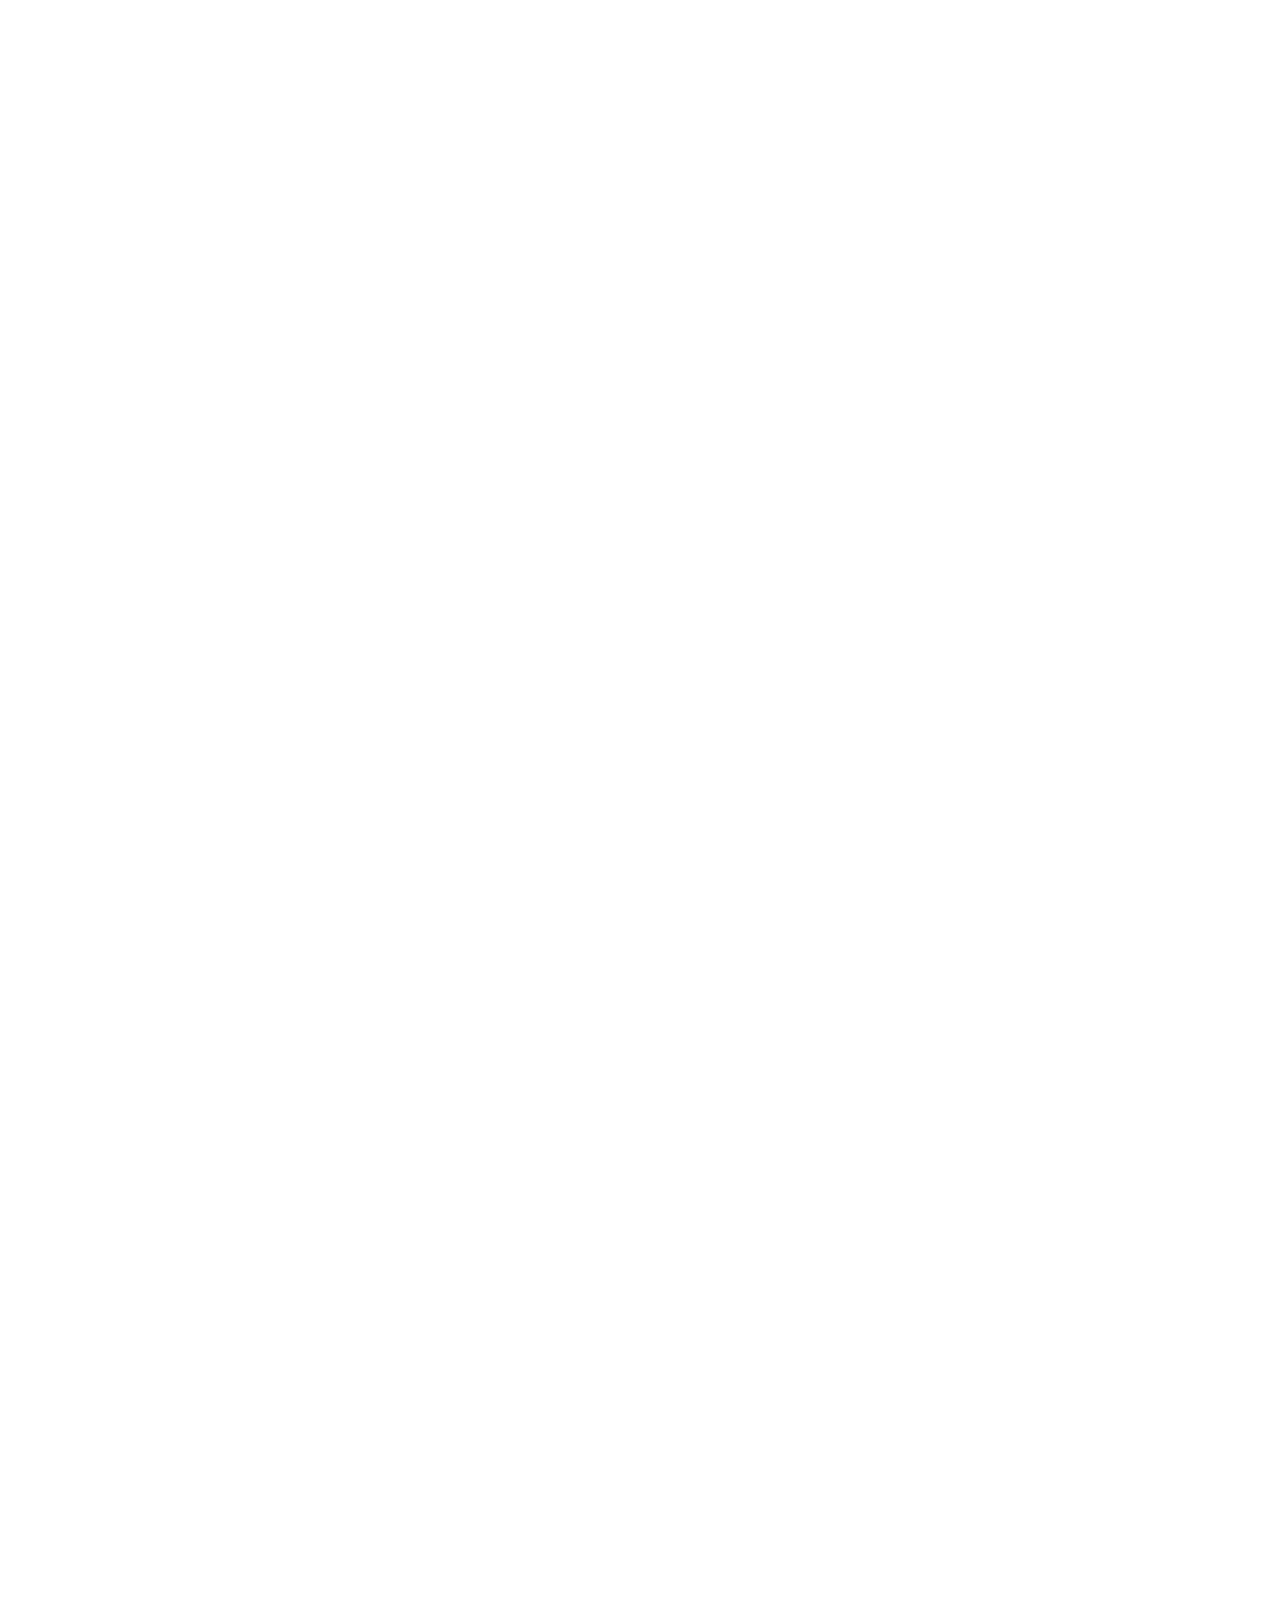
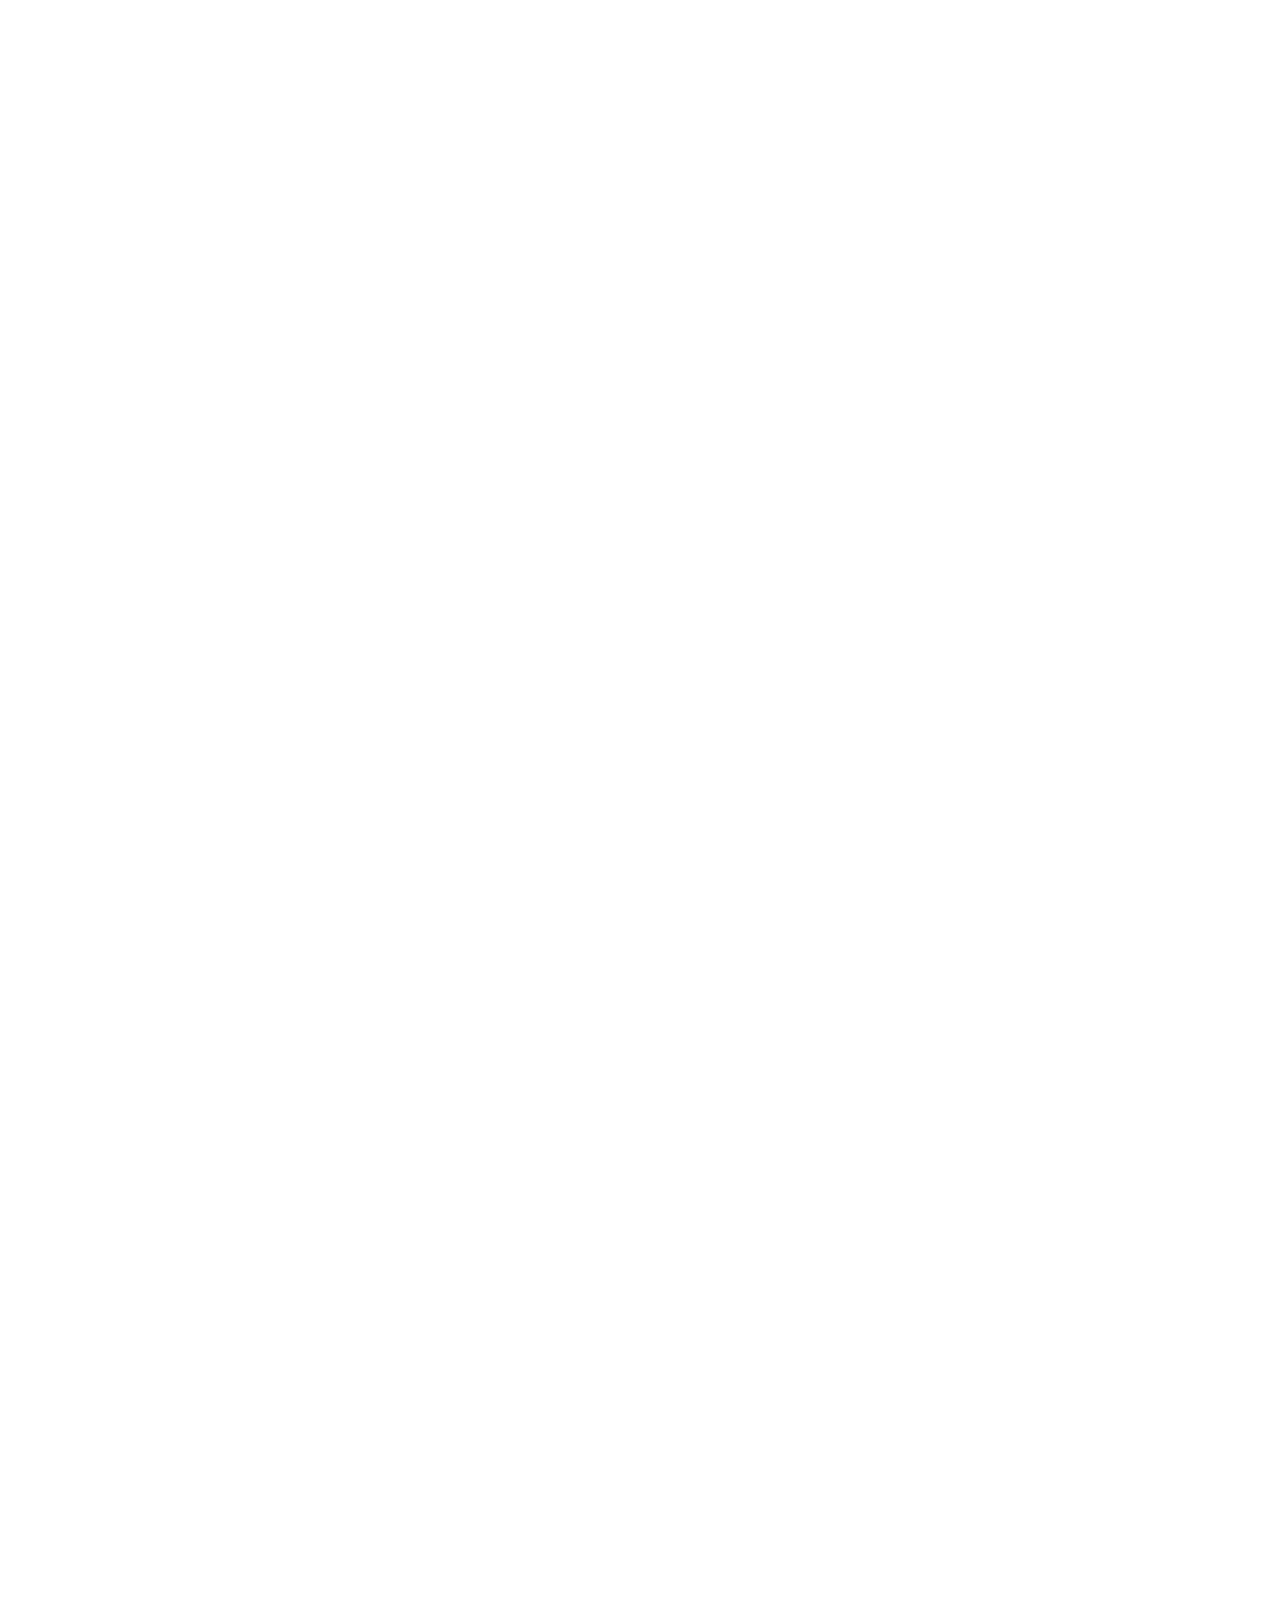
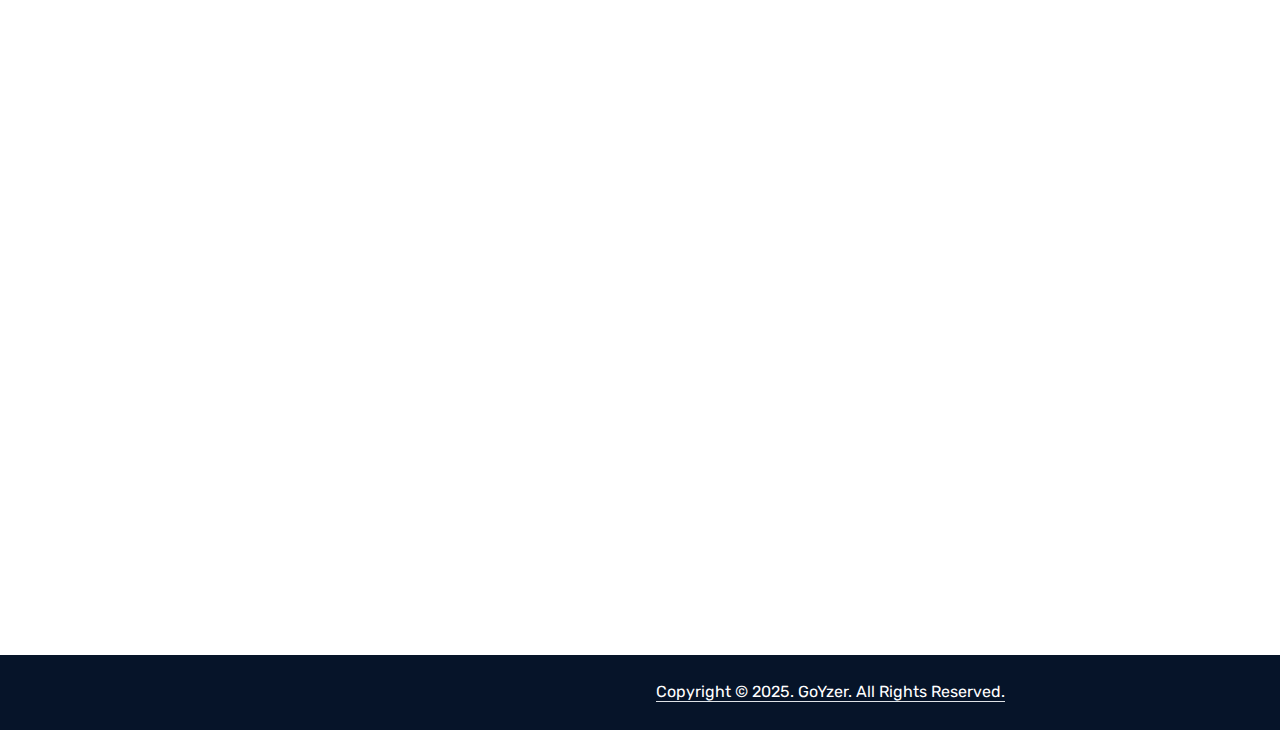
==== commit e36b7676: "working on css chnages" ====
--- a/index.html
+++ b/index.html
@@ -337,16 +337,14 @@
               >View All Features</a
             >
           </div>
-          <div class="col-lg-5 mh-500">
-            <div class="position-relative h-100">
+          <div class="col-lg-5">
+            
               <img
-                class="position-absolute w-100 h-100 wow zoomIn"
-                data-wow-delay="0.9s"
+                class="img-responsive"
                 src="img/Developers.jpg"
-                style="object-fit: cover;border-radius: 12px;"
+                style="object-fit: cover;border-radius: 12px;width: 100%;"
                 alt="image"
               />
-            </div>
           </div>
         </div>
       </div>
@@ -355,16 +353,13 @@
     <div class="container-fluid py-5 wow fadeInUp" data-wow-delay="0.1s">
       <div class="container">
         <div class="row g-5">
-          <div class="col-lg-5 mh-500" >
-            <div class="position-relative h-100">
+          <div class="col-lg-5" >
               <img
-                class="position-absolute w-100 h-100 wow zoomIn"
-                data-wow-delay="0.9s"
+                class="img-responsive"
                 src="img/PM.jpg"
-                style="object-fit: cover;border-radius: 12px;"
+                style="object-fit: cover;border-radius: 12px;width:100%;"
                 alt="image"
               />
-            </div>
           </div>
           <div class="col-lg-7">
             <div class="section-title position-relative pb-3 mb-5">
@@ -417,15 +412,13 @@
             >
           </div>
           <div class="col-lg-5 mh-500" >
-            <div class="position-relative h-100">
+            
               <img
-                class="position-absolute w-100 h-100  wow zoomIn"
-                data-wow-delay="0.9s"
+                class="img-responsive"
                 src="img/Brokers.png"
-                style="object-fit: cover;border-radius: 12px;"
+                style="object-fit: cover;border-radius: 12px;width:100%;"
                 alt="image"
               />
-            </div>
           </div>
         </div>
       </div>
--- a/css/style.css
+++ b/css/style.css
@@ -1130,6 +1130,11 @@
         margin-bottom: -75px;
     }
 }
+@media only screen and (max-width: 1024px) {
+  .service-item {
+     height: auto;
+  }
+}
 
 @media only screen and (max-width: 992px) {
     img.logo-white{
@@ -1214,5 +1219,8 @@
     .alain-logo{
       top:-40px !important;
     }
+    .row-ad-1 .col-lg-5,.row-ad-1 .col-lg-7{
+      margin-top: 15px !important;
+    }
   }
   